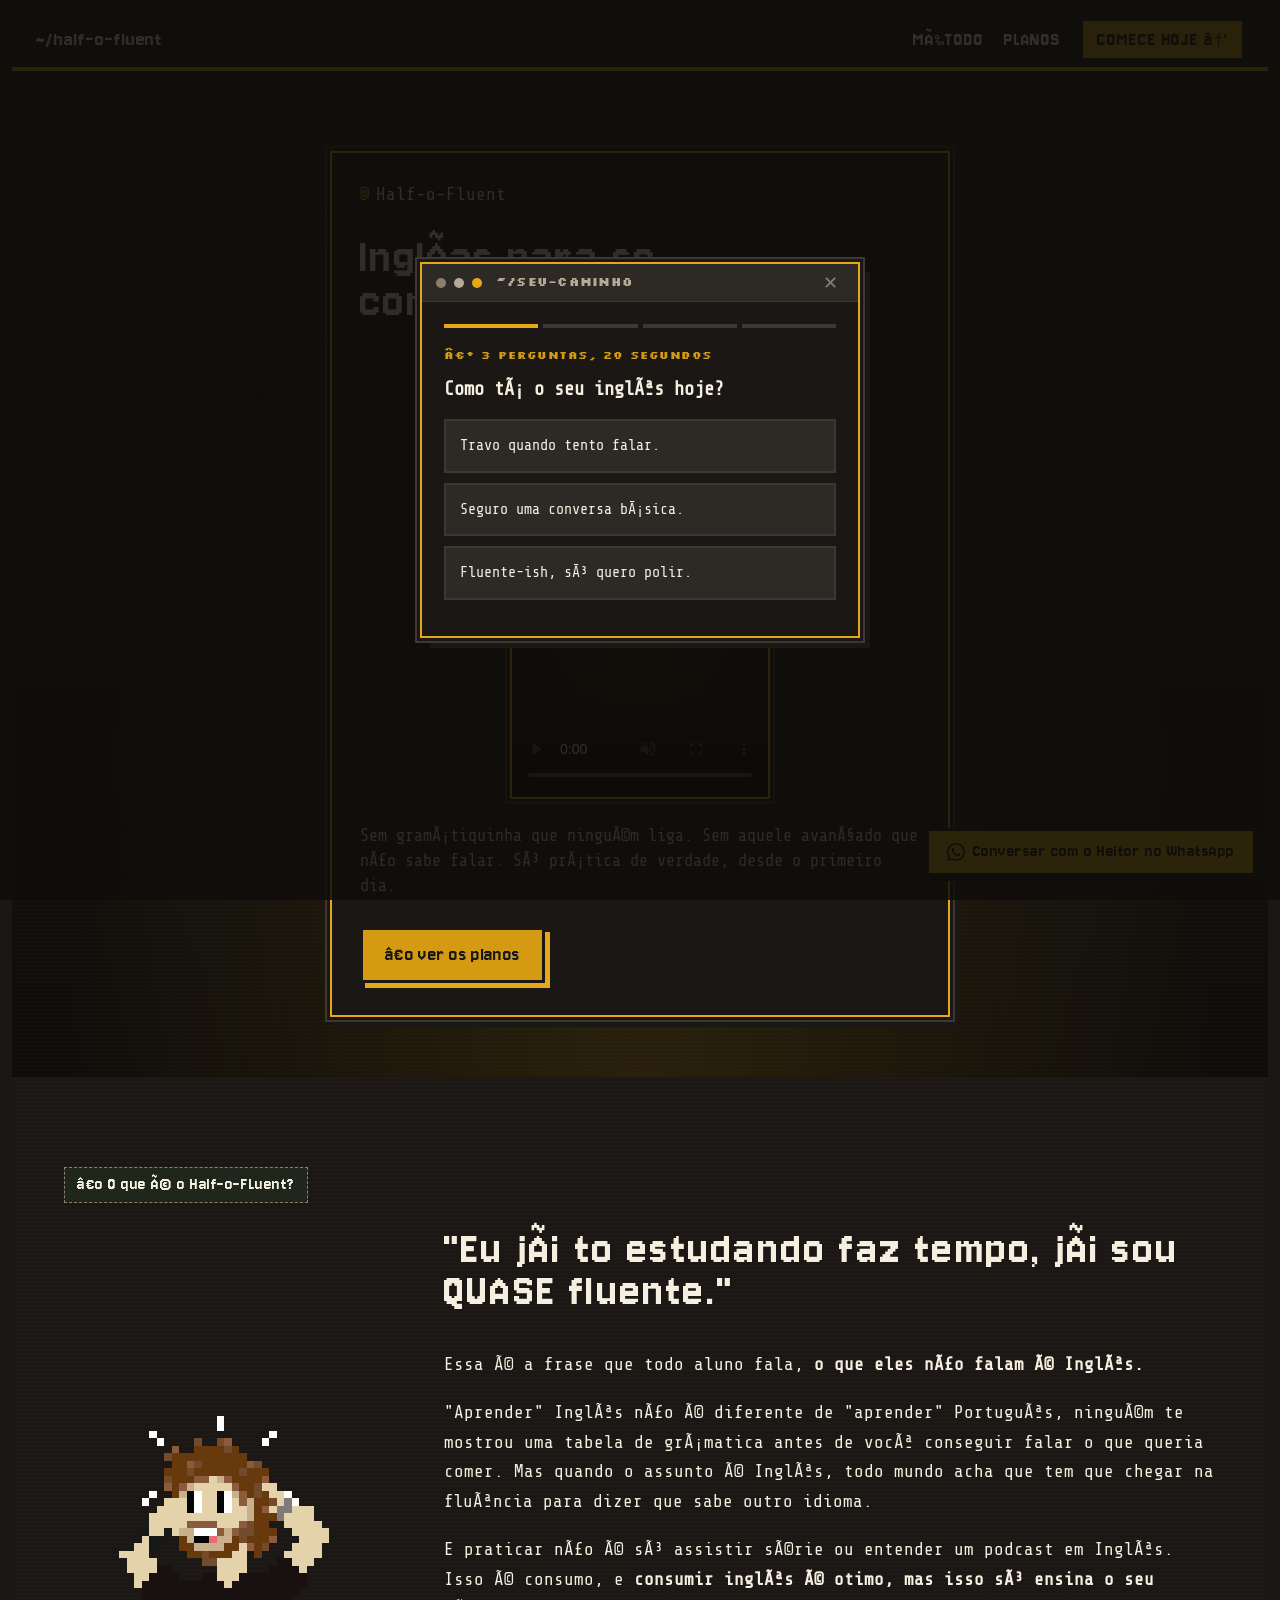
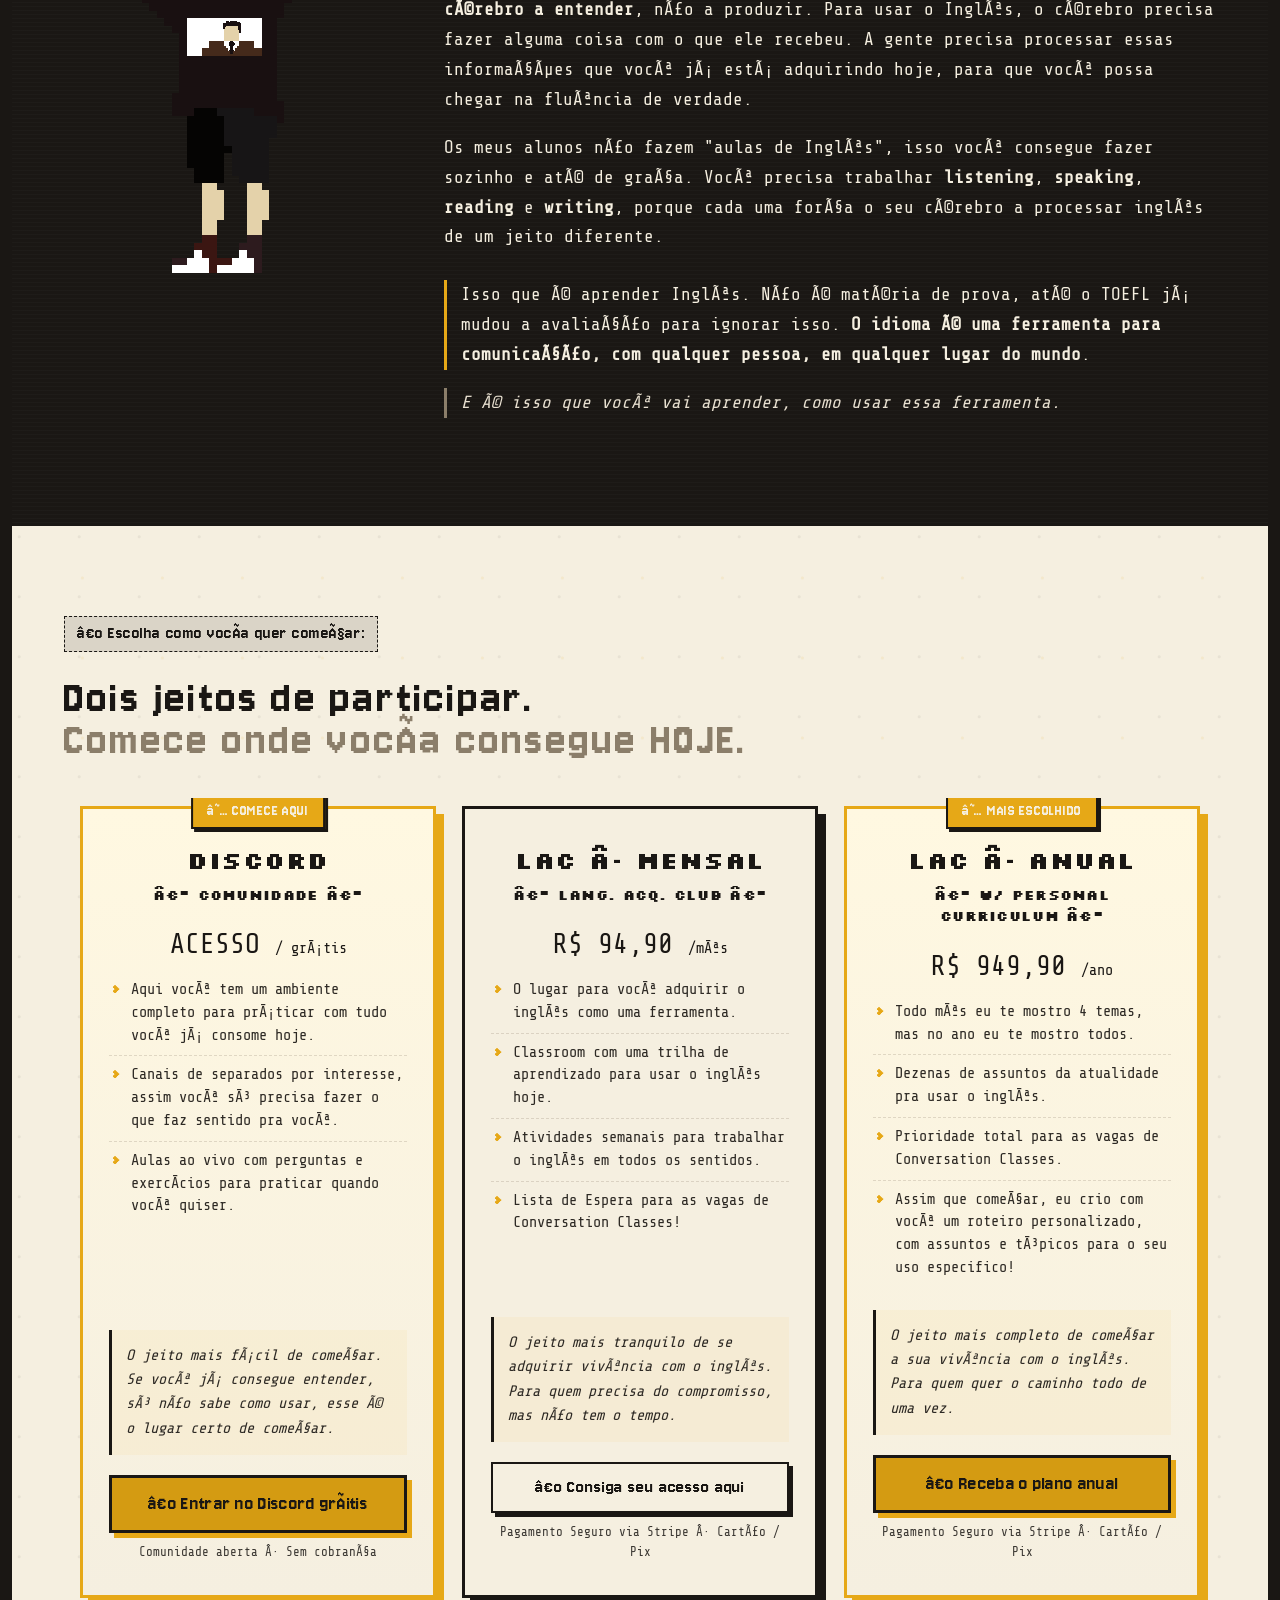
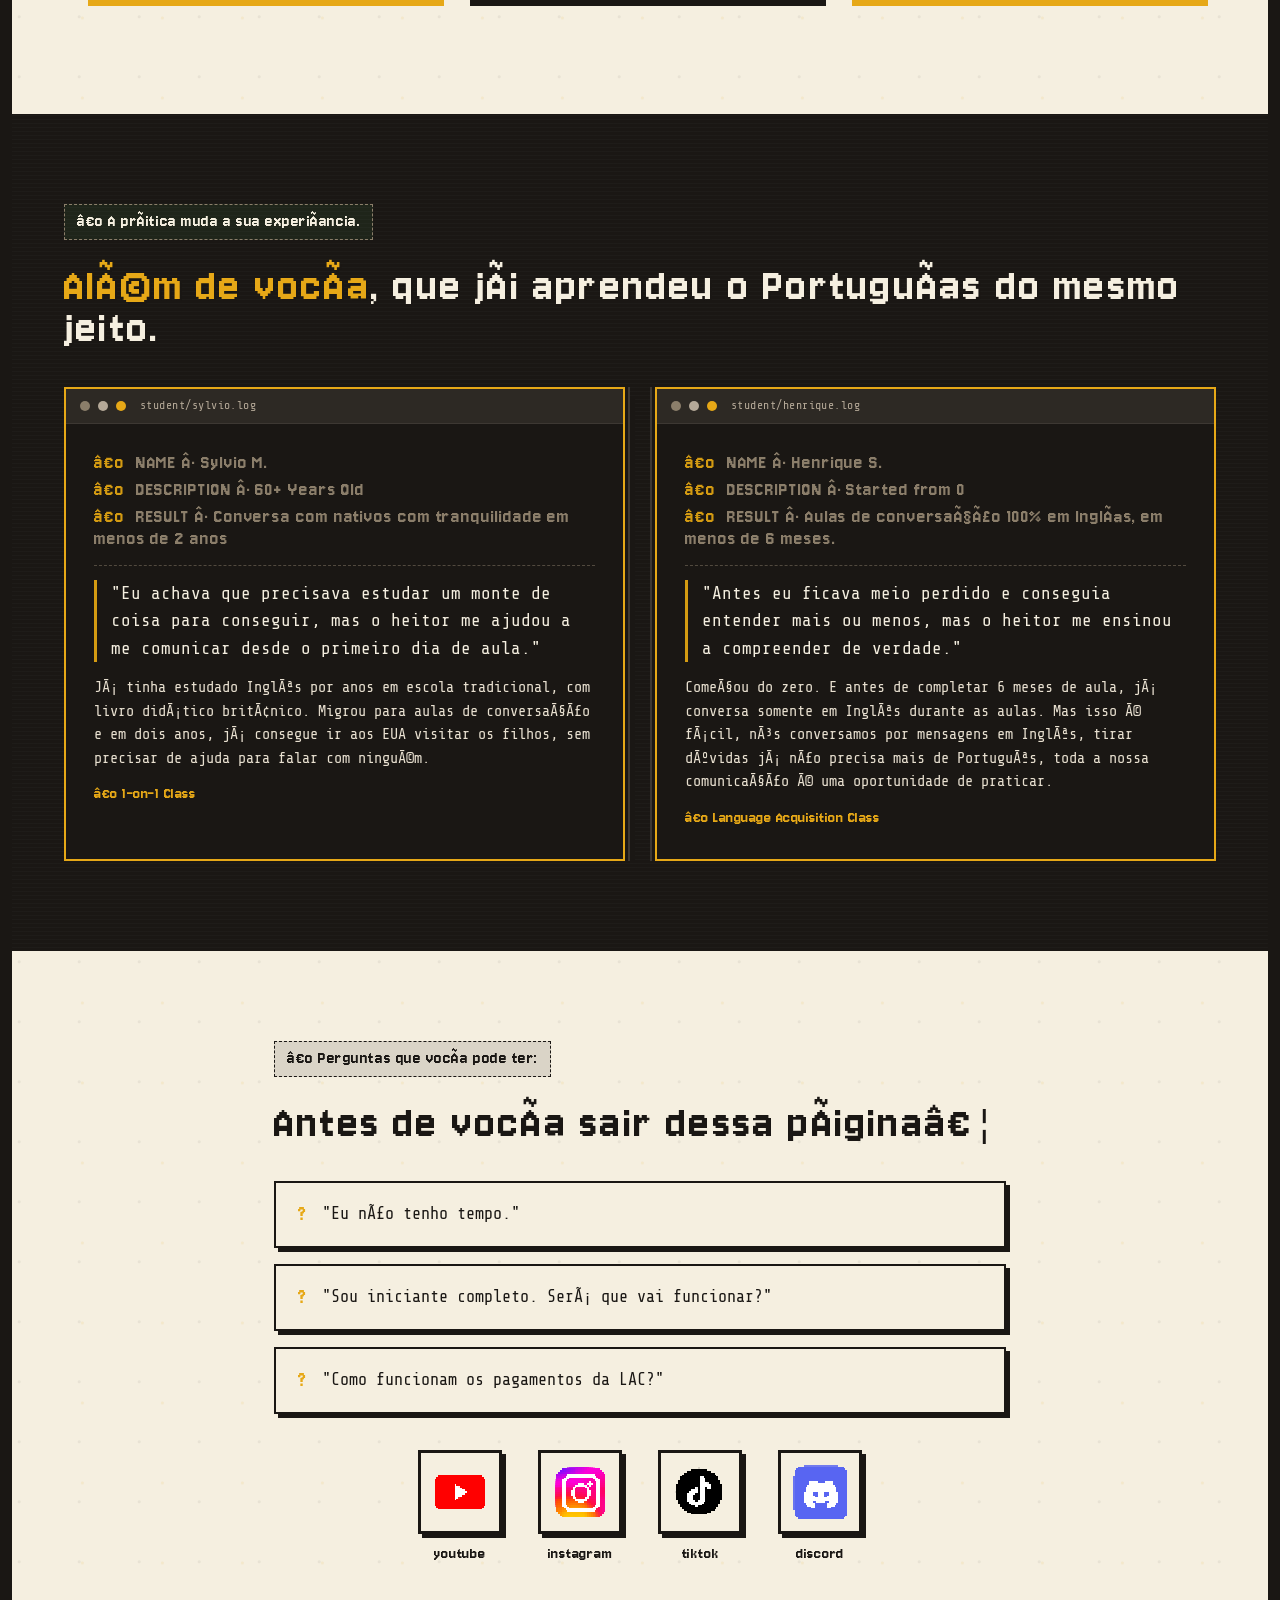
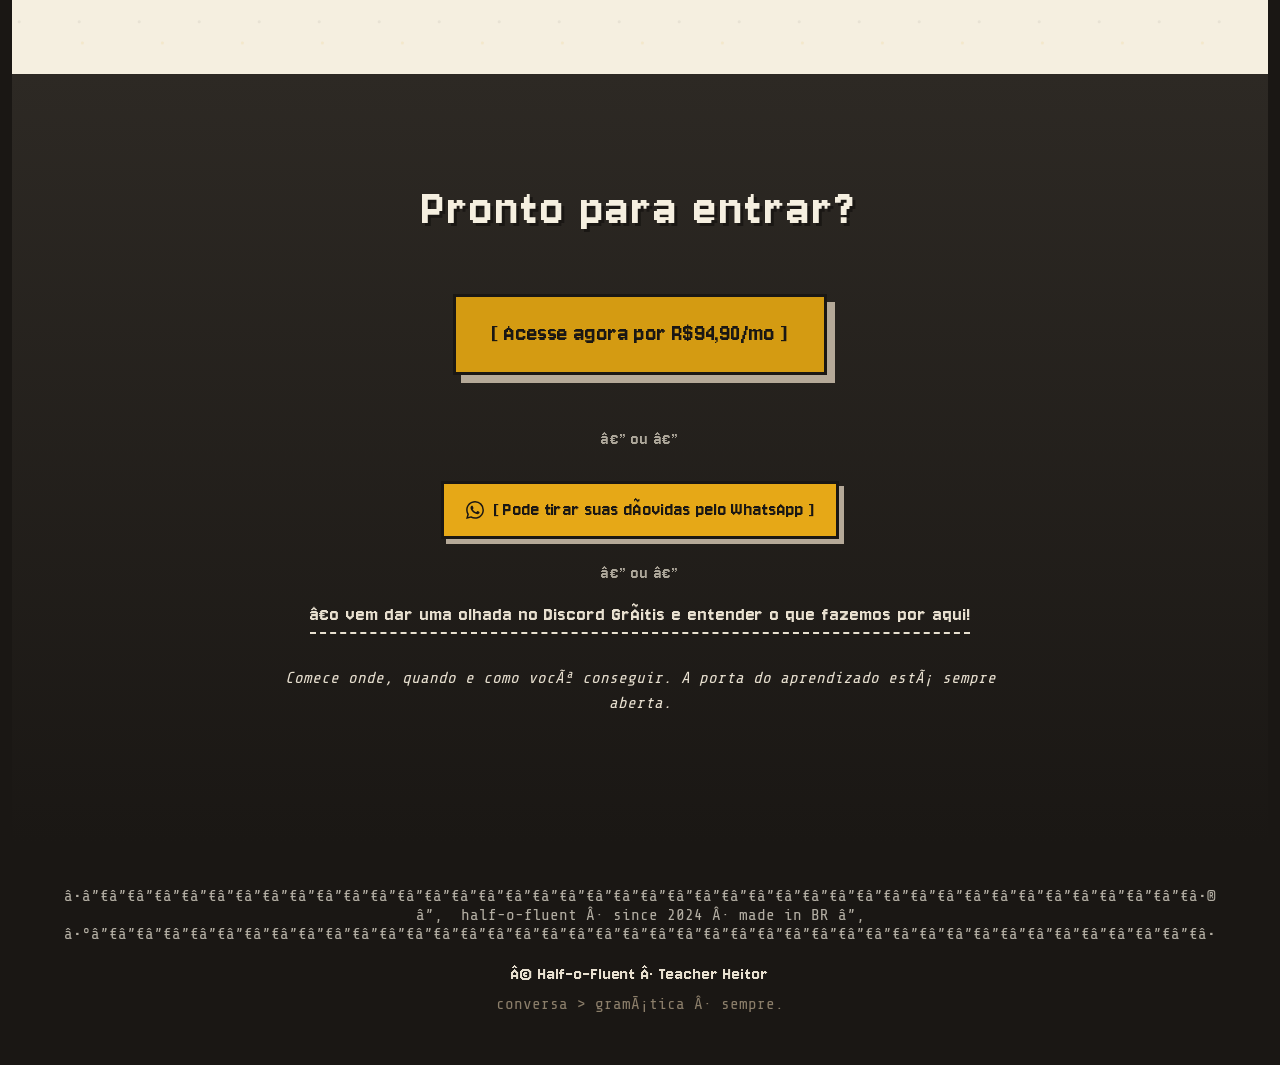
==== index.html @ 434ab844 "lead capture: switch from hidden-iframe form POST to a real top-level navigation + server redirect H" ====
<!DOCTYPE html>
<html lang="pt-BR">
<head>
    <script defer src="https://cloud.umami.is/script.js" data-website-id="f7b550e4-48d6-4816-8ac1-0fb7448a039a"></script>

    <!-- ===== PIXEL DA META (2026-08-14) ===============================
         Dataset half-o-fluent.com, id 971643325947322.
         Sem isso o Meta so consegue otimizar por "clique no link", que e
         o motivo de 349 cliques a 3 centavos nao virarem nada.
         ================================================================ -->
    <!-- Meta Pixel Code -->
    <script>
    !function(f,b,e,v,n,t,s)
    {if(f.fbq)return;n=f.fbq=function(){n.callMethod?
    n.callMethod.apply(n,arguments):n.queue.push(arguments)};
    if(!f._fbq)f._fbq=n;n.push=n;n.loaded=!0;n.version='2.0';
    n.queue=[];t=b.createElement(e);t.async=!0;
    t.src=v;s=b.getElementsByTagName(e)[0];
    s.parentNode.insertBefore(t,s)}(window, document,'script',
    'https://connect.facebook.net/en_US/fbevents.js');
    fbq('init', '971643325947322');
    fbq('track', 'PageView');
    </script>
    <noscript><img height="1" width="1" style="display:none"
    src="https://www.facebook.com/tr?id=971643325947322&ev=PageView&noscript=1"
    /></noscript>
    <!-- End Meta Pixel Code -->

    <!-- Espelha no pixel SO os eventos que servem pra otimizar anuncio.
         O resto continua so no Umami. Um lugar so pra mudar o mapa. -->
    <script>
    window.hofMeta = function (n) {
      if (!window.fbq) { return; }
      try {
        if (n === 'lead_captured') { fbq('track', 'Lead'); }
        else if (n === 'quiz_completed') { fbq('trackCustom', 'QuizCompleted'); }
        else if (n === 'lac_checkout_anual' || n === 'lac_checkout_mensal') { fbq('track', 'InitiateCheckout'); }
        else if (n === 'discord_join') { fbq('trackCustom', 'DiscordJoin'); }
      } catch (e) {}
    };
    </script>
    <link rel="icon" type="image/png" href="assets/favicon.png">
    <meta charset="UTF-8">
    <meta name="viewport" content="width=device-width, initial-scale=1.0">
    <!-- Verificacao de dominio da Meta (2026-08-14). TEM que ficar no <head>
         estatico, nao pode ser injetada por JS, senao a verificacao falha. -->
    <meta name="facebook-domain-verification" content="iq442f17hrse5e68513nnj7fmrlh7e" />
    <meta name="description" content="Half-o-Fluent — inglês de verdade não se aprende estudando. Só conversando.">
    <meta property="og:title" content="Half-o-Fluent | Teacher Heitor">
    <meta property="og:description" content="Inglês de verdade não se aprende estudando. Só conversando.">
    <meta property="og:image" content="assets/logo.png">
    <title>Half-o-Fluent | Inglês para se conectar de verdade</title>
    <link rel="stylesheet" href="style.css">

    <!-- estilo do vídeo vertical — usa os mesmos tokens do style.css -->
    <style>
        /* vídeo vertical — Heitor + cortes da LAC */
        .video-slot {
            position: relative; width: 100%; aspect-ratio: 9 / 16;
            background:
                radial-gradient(ellipse at 50% 45%, rgba(230,168,23,0.18), transparent 60%),
                linear-gradient(180deg, #211d18 0%, #0F0D0A 100%);
            display: block; color: var(--mist); cursor: pointer;
        }

        /* Problema, depoimentos e planos: fila horizontal que PREENCHE a largura quando há
           poucos cards, e vira carrossel quando não cabem mais — barra de rolagem ESCONDIDA */
        .error-grid,
        .testimonial-grid,
        .biome-grid {
            display: flex;
            flex-wrap: nowrap;
            overflow-x: auto;
            scroll-snap-type: x mandatory;
            -webkit-overflow-scrolling: touch;
            scrollbar-width: none;        /* Firefox */
            -ms-overflow-style: none;     /* IE / Edge antigo */
        }
        .error-grid::-webkit-scrollbar,
        .testimonial-grid::-webkit-scrollbar,
        .biome-grid::-webkit-scrollbar { display: none; }   /* Chrome / Safari / Opera */
        .error-grid > *       { flex: 1 0 220px; scroll-snap-align: start; }
        .testimonial-grid > * { flex: 1 0 320px; scroll-snap-align: start; }
        .biome-grid > *       { flex: 1 0 290px; scroll-snap-align: start; }

        /* os cards de plano têm sombra grande + hover; um respiro pra não cortar a sombra */
        .biome-grid { padding: 8px 16px 26px; }

        /* celular: cada card ocupa ~85% da largura, deixando o próximo "espiando" */
        @media (max-width: 600px) {
            .error-grid > *,
            .testimonial-grid > *,
            .biome-grid > * { flex: 0 0 85%; }
        }

        /* setas do carrossel — só aparecem quando há cards demais pra caber (controlado por JS) */
        .carousel-nav { display: none; gap: 10px; justify-content: flex-end; margin-top: 14px; }
        .carousel-btn {
            width: 42px; height: 42px;
            display: inline-flex; align-items: center; justify-content: center;
            font-size: 1.2rem; line-height: 1;
            color: var(--ink); background: var(--brand-yellow);
            border: 2px solid var(--ink); box-shadow: 3px 3px 0 var(--ink);
            cursor: pointer;
        }
        .carousel-btn:disabled { opacity: 0.3; cursor: default; box-shadow: none; }
        .carousel-btn:active { transform: translate(2px, 2px); box-shadow: 1px 1px 0 var(--ink); }

        /* #metodo agora escuro (rampa de intro a partir do hero) — textos que tinham
           cor escura fixa precisam clarear pra continuar legíveis no fundo escuro */
        #metodo .about-text .closer { color: var(--earth-white); }
        #metodo .about-text .closer.dim-text { color: var(--mist); border-left-color: var(--gray-mid); }
    </style>

    <!-- ==================== JSON-LD STRUCTURED DATA ==================== -->
    <script type="application/ld+json">
    {
      "@context": "https://schema.org",
      "@graph": [
        {
          "@type": "Person",
          "@id": "https://half-o-fluent.com/#heitor",
          "name": "Heitor Oliveira",
          "alternateName": "Teacher Heitor",
          "jobTitle": "Professor de Inglês",
          "description": "Professor brasileiro de inglês especializado em conversação. Comunicação de verdade desde o primeiro dia, para aqueles que precisam usar inglês na vida real.",
          "url": "https://half-o-fluent.com",
          "image": "https://half-o-fluent.com/assets/heitor-mug.png",
          "email": "oliveira.heitor@half-o-fluent.com",
          "worksFor": { "@id": "https://half-o-fluent.com/#org" },
          "knowsLanguage": [
            { "@type": "Language", "name": "Portuguese", "alternateName": "pt-BR" },
            { "@type": "Language", "name": "English", "alternateName": "en" }
          ],
          "sameAs": [
            "https://www.instagram.com/teacher_halfo/",
            "https://www.tiktok.com/@teacher_halfo",
            "https://www.youtube.com/channel/UCuHEJK9VrkzMF4FsR_xzFWA"
          ]
        },
        {
          "@type": "EducationalOrganization",
          "@id": "https://half-o-fluent.com/#org",
          "name": "Half-o-Fluent",
          "alternateName": "Teacher Heitor",
          "url": "https://half-o-fluent.com",
          "logo": "https://half-o-fluent.com/assets/logo.png",
          "image": "https://half-o-fluent.com/assets/logo.png",
          "description": "Escola online de inglês conversacional para brasileiros. Método de conversação primeiro, gramática depois. Comunidade Discord grátis como porta de entrada, e LAC (Language Acquisition Club) como comunidade paga com trilha de aprendizado, atividades semanais e acesso à área fechada. Foco em brasileiros que precisam usar inglês na vida real: imigrantes, desenvolvedores, criadores de conteúdo, artistas.",
          "founder": { "@id": "https://half-o-fluent.com/#heitor" },
          "foundingDate": "2024",
          "areaServed": { "@type": "Country", "name": "Brasil" },
          "inLanguage": "pt-BR",
          "audience": {
            "@type": "EducationalAudience",
            "audienceType": "Brasileiros adultos querendo usar inglês na vida real — imigrantes, desenvolvedores e profissionais de tecnologia, criadores de conteúdo, artistas, e qualquer pessoa que travou no nível intermediário"
          },
          "contactPoint": [
            {
              "@type": "ContactPoint",
              "contactType": "customer service",
              "telephone": "+5519991513041",
              "url": "https://wa.me/5519991513041",
              "availableLanguage": ["Portuguese", "English"]
            }
          ],
          "sameAs": [
            "https://www.instagram.com/teacher_halfo/",
            "https://www.tiktok.com/@teacher_halfo",
            "https://www.youtube.com/channel/UCuHEJK9VrkzMF4FsR_xzFWA",
            "https://discord.gg/bJD7fcKxhy"
          ],
          "hasOfferCatalog": {
            "@type": "OfferCatalog",
            "name": "Planos Half-o-Fluent",
            "itemListElement": [
              {
                "@type": "Offer",
                "name": "Discord — Comunidade Grátis",
                "description": "Comunidade aberta no Discord. Canais de prática, conteúdo aberto, sem cadastro e sem cobrança. O degrau zero pra conhecer o método.",
                "price": "0",
                "priceCurrency": "BRL",
                "url": "https://discord.gg/bJD7fcKxhy",
                "category": "Comunidade online gratuita"
              },
              {
                "@type": "Offer",
                "name": "LAC — Language Acquisition Club",
                "description": "Comunidade paga com acesso ao Google Classroom, atividades semanais de speaking, writing, listening e reading, newsletter semanal e área fechada no Discord. Assinatura mensal.",
                "price": "94.90",
                "priceCurrency": "BRL",
                "url": "https://buy.stripe.com/eVqbJ2d9YbNU4fJcIebfO09",
                "category": "Comunidade online",
                "eligibleDuration": { "@type": "QuantitativeValue", "value": 1, "unitCode": "MON" }
              }
            ]
          }
        },
        {
          "@type": "WebSite",
          "@id": "https://half-o-fluent.com/#website",
          "url": "https://half-o-fluent.com",
          "name": "Half-o-Fluent",
          "description": "Inglês de verdade para brasileiros que precisam usar o idioma na vida real, não na prova.",
          "inLanguage": "pt-BR",
          "publisher": { "@id": "https://half-o-fluent.com/#org" }
        }
      ]
    }
    </script>
</head>
<body>

<!-- ==================== NAV ==================== -->
<nav class="navbar">
    <a href="#top" class="nav-brand pixel-font">~/half-o-fluent</a>
    <ul class="nav-links">
        <li><a class="pixel-font" href="#metodo">MÉTODO</a></li>
        <li><a class="pixel-font" href="#planos">PLANOS</a></li>
        <li><a class="pixel-font nav-btn" href="#entrar">COMECE HOJE →</a></li>
    </ul>
</nav>

<!-- ==================== HERO / BOOT SCREEN ==================== -->
<header class="hero" id="top">
    <div class="hero-bg" aria-hidden="true">
        <div class="hero-mountains"></div>
        <div class="hero-mist"></div>
        <div class="hero-scanlines"></div>
    </div>

    <div class="hero-content">
        <div class="terminal-window hero-terminal">
            <div class="terminal-body">
                <p class="terminal-line"><span class="prompt">@</span><span class="cmd" id="boot-line">Half-o-Fluent</span></p>
                <h1 class="hero-headline pixel-font">
                    Inglês para se<br>
                    conectar <span class="accent">de verdade</span>.
                </h1>

                <!-- VIDEO NO HERO (2026-08-14). Antes morava no #metodo e so 11%
                     chegavam nele. Toca sozinho, mudo, dentro da mesma caixa. -->
                <div class="terminal-window hero-video-wrap">
                    <video class="video-slot" id="heroVideo" controls playsinline autoplay muted preload="auto"
                           poster="assets/oferta-poster.png"
                           style="object-fit:cover;"
                           onplay="window.umami && umami.track('hero_video_play')">
                        <source src="assets/a-diferenca.mp4" type="video/mp4">
                        Seu navegador não suporta vídeo embutido.
                    </video>
                </div>

                <p class="hero-sub">Sem gramátiquinha que ninguém liga. Sem aquele avançado que não sabe falar. Só prática de verdade, desde o primeiro dia.</p>
                <div class="hero-cta">
                    <!-- 2026-08-14: era um link fantasma (btn-ghost) pro #metodo e levou
                         0 cliques em 353 visitantes. Agora e botao de verdade e aponta
                         pros planos, porque o video no hero ja faz o papel do #metodo. -->
                    <a href="#planos" class="btn-primary pixel-font">› ver os planos</a>
                </div>
            </div>
        </div>

    </div>
</header>

<!-- ============================= MÉTODO ============================= -->
<section id="metodo" class="section section-dark">
    <div class="container">
        <div class="section-header">
            <span class="section-label-dark pixel-font">› O que é o Half-o-FLuent?</span>
        </div>

        <div class="about-layout">
            <div class="about-portrait-wrap">
                <img src="assets/heitor-mug.png" alt="Teacher Heitor" class="about-portrait">
            </div>

            <div class="about-text">
                <h2 class="section-title-dark pixel-font">"Eu já to estudando faz tempo, já sou QUASE fluente."</h2>
                <p>Essa é a frase que todo aluno fala, <strong>o que eles não falam é Inglês.</strong></p>

                <p>"Aprender" Inglês não é diferente de "aprender" Português, ninguém te mostrou uma tabela de grámatica antes de você conseguir falar o que queria comer. Mas quando o assunto é Inglês, todo mundo acha que tem que chegar na fluência para dizer que sabe outro idioma.</p>

                <p>E praticar não é só assistir série ou entender um podcast em Inglês. Isso é consumo, e <strong>consumir inglês é otimo, mas isso só ensina o seu cérebro a entender</strong>, não a produzir. Para usar o Inglês, o cérebro precisa fazer alguma coisa com o que ele recebeu. A gente precisa processar essas informações que você já está adquirindo hoje, para que você possa chegar na fluência de verdade.</p>

                <p>Os meus alunos não fazem "aulas de Inglês", isso você consegue fazer sozinho e até de graça. Você precisa trabalhar <strong>listening</strong>, <strong>speaking</strong>, <strong>reading</strong> e <strong>writing</strong>, porque cada uma força o seu cérebro a processar inglês de um jeito diferente.</p>

                <p class="closer">Isso que é aprender Inglês. Não é matéria de prova, até o TOEFL já mudou a avaliação para ignorar isso. <strong>O idioma é uma ferramenta para comunicação, com qualquer pessoa, em qualquer lugar do mundo</strong>.</p>

                <p class="closer dim-text">E é isso que você vai aprender, como usar essa ferramenta.</p>
            </div>
        </div>
    </div>
</section>

<!-- ==================== PLANOS / OFFER LADDER ==================== -->
<section id="planos" class="section section-parchment">
    <div class="container">
        <div class="section-header">
            <span class="section-label pixel-font">› Escolha como você quer começar:</span>
        </div>

        <h2 class="section-title pixel-font">Dois jeitos de participar.<br><span class="dim-text">Comece onde você consegue HOJE.</span></h2>

        <div class="biome-grid" id="entrar">

            <!-- DISCORD -->
            <article class="biome-card biome-featured">
                <div class="biome-banner pixel-font">★ COMECE AQUI</div>
                <h3 class="biome-title pixel-font">Discord</h3>
                <p class="biome-subtitle pixel-font">— Comunidade —</p>
                <p class="biome-price body-font"> ACESSO <span class="biome-period">/ grátis</span></p>
                <ul class="biome-list">
                    <li>Aqui você tem um ambiente completo para práticar com tudo você já consome hoje.</li>
                    <li>Canais de separados por interesse, assim você só precisa fazer o que faz sentido pra você.</li>
                    <li>Aulas ao vivo com perguntas e exercícios para praticar quando você quiser.</li>
                </ul>
                <p class="biome-pitch">O jeito mais fácil de começar. Se você já consegue entender, só não sabe como usar, esse é o lugar certo de começar.</p>
                <a href="https://discord.gg/bJD7fcKxhy" class="btn-primary biome-cta pixel-font" target="_blank" rel="noopener" data-umami-event="discord_join">› Entrar no Discord grátis</a>
                <p class="biome-fineprint">Comunidade aberta · Sem cobrança</p>
            </article>

            <!-- LAC -->
            <article class="biome-card">
                <h3 class="biome-title pixel-font">LAC · mensal</h3>
                <p class="biome-subtitle pixel-font">— Lang. Acq. Club —</p>
                <p class="biome-price body-font">R$ 94,90 <span class="biome-period">/mês</span></p>
                <ul class="biome-list">
                    <li>O lugar para você adquirir o inglês como uma ferramenta.</li>
                    <li>Classroom com uma trilha de aprendizado para usar o inglês hoje.</li>
                    <li>Atividades semanais para trabalhar o inglês em todos os sentidos.</li>
                    <li>Lista de Espera para as vagas de Conversation Classes!</li>
                </ul>
                <p class="biome-pitch">O jeito mais tranquilo de se adquirir vivência com o inglês. Para quem precisa do compromisso, mas não tem o tempo.</p>
                <a href="https://buy.stripe.com/eVqbJ2d9YbNU4fJcIebfO09" class="btn-secondary biome-cta pixel-font" target="_blank" rel="noopener" data-umami-event="lac_checkout_mensal">› Consiga seu acesso aqui</a>
                <p class="biome-fineprint">Pagamento Seguro via Stripe · Cartão / Pix</p>
            </article>

            <!-- LAC ANUAL -->
            <article class="biome-card biome-featured">
                <div class="biome-banner pixel-font">★ MAIS ESCOLHIDO</div>
                <h3 class="biome-title pixel-font">LAC · anual</h3>
                <p class="biome-subtitle pixel-font">— W/ Personal Curriculum —</p>
                <p class="biome-price body-font">R$ 949,90 <span class="biome-period">/ano</span></p>
                <ul class="biome-list">
                    <li>Todo mês eu te mostro 4 temas, mas no ano eu te mostro todos.</li>
                    <li>Dezenas de assuntos da atualidade pra usar o inglês.</li>
                    <li>Prioridade total para as vagas de Conversation Classes.</li>
                    <li>Assim que começar, eu crio com você um roteiro personalizado, com assuntos e tópicos para o seu uso especifico!</li>
                </ul>
                <p class="biome-pitch">O jeito mais completo de começar a sua vivência com o inglês. Para quem quer o caminho todo de uma vez.</p>
                <a href="https://buy.stripe.com/14AfZigmaf0627B9w2bfO0a" class="btn-primary biome-cta pixel-font" target="_blank" rel="noopener" data-umami-event="lac_checkout_anual">› Receba o plano anual</a>
                <p class="biome-fineprint">Pagamento Seguro via Stripe · Cartão / Pix</p>
            </article>

        </div>
    </div>
</section>

<!-- ==================== PROVA VIVA ==================== -->
<section id="prova" class="section section-dark">
    <div class="container">
        <div class="section-header">
            <span class="section-label-dark pixel-font">› A prática muda a sua experiência.</span>
        </div>

        <h2 class="section-title-dark pixel-font"><span class="accent">Além de você</span>, que já aprendeu o Português do mesmo jeito.</h2>

        <div class="testimonial-grid">
            <article class="terminal-window testimonial-card">
                <div class="terminal-bar">
                    <span class="terminal-dot"></span>
                    <span class="terminal-dot"></span>
                    <span class="terminal-dot"></span>
                    <span class="terminal-title">student/sylvio.log</span>
                </div>
                <div class="terminal-body">
                    <p class="t-meta pixel-font"><span class="prompt">›</span> NAME · Sylvio M.</p>
                    <p class="t-meta pixel-font"><span class="prompt">›</span> DESCRIPTION · 60+ Years Old</p>
                    <p class="t-meta pixel-font"><span class="prompt">›</span> RESULT · Conversa com nativos com tranquilidade em menos de 2 anos</p>
                    <hr class="t-rule">
                    <p class="t-quote">"Eu achava que precisava estudar um monte de coisa para conseguir, mas o heitor me ajudou a me comunicar desde o primeiro dia de aula."</p>
                    <p class="t-context">Já tinha estudado Inglês por anos em escola tradicional, com livro didático britânico. Migrou para aulas de conversação e em dois anos, já consegue ir aos EUA visitar os filhos, sem precisar de ajuda para falar com ninguém.</p>
                    <p class="t-tag pixel-font">› 1-on-1 Class</p>
                </div>
            </article>

            <article class="terminal-window testimonial-card">
                <div class="terminal-bar">
                    <span class="terminal-dot"></span>
                    <span class="terminal-dot"></span>
                    <span class="terminal-dot"></span>
                    <span class="terminal-title">student/henrique.log</span>
                </div>
                <div class="terminal-body">
                    <p class="t-meta pixel-font"><span class="prompt">›</span> NAME · Henrique S.</p>
                    <p class="t-meta pixel-font"><span class="prompt">›</span> DESCRIPTION · Started from 0</p>
                    <p class="t-meta pixel-font"><span class="prompt">›</span> RESULT · Aulas de conversação 100% em Inglês, em menos de 6 meses.</p>
                    <hr class="t-rule">
                    <p class="t-quote">"Antes eu ficava meio perdido e conseguia entender mais ou menos, mas o heitor me ensinou a compreender de verdade."</p>
                    <p class="t-context">Começou do zero. E antes de completar 6 meses de aula, já conversa somente em Inglês durante as aulas. Mas isso é fácil, nós conversamos por mensagens em Inglês, tirar dúvidas já não precisa mais de Português, toda a nossa comunicação é uma oportunidade de praticar.</p>
                    <p class="t-tag pixel-font">› Language Acquisition Class</p>
                </div>
            </article>
        </div>
    </div>
</section>

<!-- ==================== FAQ ==================== -->
<section id="faq" class="section section-parchment">
    <div class="container narrow">
        <div class="section-header">
            <span class="section-label pixel-font">› Perguntas que você pode ter:</span>
        </div>

        <h2 class="section-title pixel-font">Antes de você sair dessa página…</h2>

        <details class="faq-item">
            <summary><span class="prompt">?</span> "Eu não tenho tempo."</summary>
            <p>Você já podia estar melhorando o seu inglês. Você assiste YouTube, Netflix, ouve podcast, lê o Twitter ou LinkedIn. Ter mais duas horas por semana, é um desenvolvimento garantido. Mas você não tem falta de tempo, você tem falta de estrutura para <em>aproveitar as suas oportunidades</em>, não é só consumir, é mudar como você usa o tempo que já gasta.</p>
        </details>

        <details class="faq-item">
            <summary><span class="prompt">?</span> "Sou iniciante completo. Será que vai funcionar?"</summary>
            <p>Sim. Não é mágica, é um plano consistente com um método certo. O método certo, para iniciante, é exatamente o oposto do que escola te vendeu: absorver o máximo, e utilizar isso para produção. E eu vou te dar o passo a passo para fazer os dois!</p>
        </details>

        <details class="faq-item">
            <summary><span class="prompt">?</span> "Como funcionam os pagamentos da LAC?"</summary>
            <p>Tudo é feito pelo Stripe. Pagamento é feito por cartão ou Pix. Você acessa a página de boas-vindas com o link do Discord da comunidade e os próximos passos. E já está liberado o seu acesso.</p>
        </details>
    </div>

    <div class="container">
        <div class="stage-grid">
            <a href="https://www.youtube.com/channel/UCuHEJK9VrkzMF4FsR_xzFWA" class="stage-card" target="_blank" rel="noopener">
                <img src="assets/icon-youtube.png" alt="YouTube">
                <span class="stage-label pixel-font">youtube</span>
            </a>
            <a href="https://www.instagram.com/teacher_halfo/" class="stage-card" target="_blank" rel="noopener">
                <img src="assets/icon-instagram.png" alt="Instagram">
                <span class="stage-label pixel-font">instagram</span>
            </a>
            <a href="https://www.tiktok.com/@teacher_halfo" class="stage-card" target="_blank" rel="noopener">
                <img src="assets/icon-tiktok.png" alt="TikTok">
                <span class="stage-label pixel-font">tiktok</span>
            </a>
            <a href="https://discord.gg/bJD7fcKxhy" class="stage-card" target="_blank" rel="noopener">
                <img src="assets/icon-discord.png" alt="Discord">
                <span class="stage-label pixel-font">discord</span>
            </a>
        </div>
    </div>
</section>

<!-- ==================== ÚLTIMA CHAMADA ==================== -->
<section class="section section-final">
    <div class="container narrow centered">

        <h2 class="final-headline pixel-font">
            Pronto para entrar?
        </h2>

        <a href="https://buy.stripe.com/eVqbJ2d9YbNU4fJcIebfO09" class="btn-primary btn-final pixel-font" target="_blank" rel="noopener" data-umami-event="lac_checkout_mensal">
            [ Acesse agora por R$94,90/mo ]
        </a>

        <p class="final-or pixel-font">— ou —</p>

        <a href="https://wa.me/5519991513041?text=Oi%20Heitor!%20Vi%20o%20site%20e%20queria%20tirar%20uma%20d%C3%BAvida." class="btn-whatsapp pixel-font" target="_blank" rel="noopener" aria-label="Conversar com o Heitor no WhatsApp">
            <svg class="wa-icon" viewBox="0 0 24 24" fill="currentColor" aria-hidden="true"><path d="M17.472 14.382c-.297-.149-1.758-.867-2.03-.967-.273-.099-.471-.148-.67.15-.197.297-.767.966-.94 1.164-.173.199-.347.223-.644.075-.297-.15-1.255-.463-2.39-1.475-.883-.788-1.48-1.761-1.653-2.059-.173-.297-.018-.458.13-.606.134-.133.298-.347.446-.52.149-.174.198-.298.298-.497.099-.198.05-.371-.025-.52-.075-.149-.669-1.612-.916-2.207-.242-.579-.487-.5-.669-.51-.173-.008-.371-.01-.57-.01-.198 0-.52.074-.792.372-.272.297-1.04 1.016-1.04 2.479 0 1.462 1.065 2.875 1.213 3.074.149.198 2.096 3.2 5.077 4.487.709.306 1.262.489 1.694.625.712.227 1.36.195 1.871.118.571-.085 1.758-.719 2.006-1.413.248-.694.248-1.289.173-1.413-.074-.124-.272-.198-.57-.347m-5.421 7.403h-.004a9.87 9.87 0 01-5.031-1.378l-.361-.214-3.741.982.998-3.648-.235-.374a9.86 9.86 0 01-1.51-5.26c.001-5.45 4.436-9.884 9.888-9.884 2.64 0 5.122 1.03 6.988 2.898a9.825 9.825 0 012.893 6.994c-.003 5.45-4.437 9.884-9.885 9.884m8.413-18.297A11.815 11.815 0 0012.05 0C5.495 0 .16 5.335.157 11.892c0 2.096.547 4.142 1.588 5.945L.057 24l6.305-1.654a11.882 11.882 0 005.683 1.448h.005c6.554 0 11.89-5.335 11.893-11.893a11.821 11.821 0 00-3.48-8.413z"/></svg>
            [ Pode tirar suas dúvidas pelo WhatsApp ]
        </a>

        <p class="final-or pixel-font" style="margin-top: 24px;">— ou —</p>

        <a href="https://discord.gg/bJD7fcKxhy" class="btn-soft pixel-font" target="_blank" rel="noopener" data-umami-event="discord_join">› vem dar uma olhada no Discord Grátis e entender o que fazemos por aqui!</a>

        <p class="final-tag">Comece onde, quando e como você conseguir. A porta do aprendizado está sempre aberta.</p>
    </div>
</section>

<!-- ==================== FOOTER ==================== -->
<footer class="site-footer">
    <div class="container">
        <pre class="ascii-sig" aria-hidden="true">
╭─────────────────────────────────────────╮
│  half-o-fluent · since 2024 · made in BR │
╰─────────────────────────────────────────╯</pre>
        <p class="pixel-font footer-line">© Half-o-Fluent · Teacher Heitor</p>
        <p class="footer-line dim-text">conversa &gt; gramática · sempre.</p>
    </div>
</footer>

<!-- ==================== BOOT-SCREEN TYPING ==================== -->
<script>
(function(){
  const reduced = window.matchMedia('(prefers-reduced-motion: reduce)').matches;
  if (reduced) return;
  const el = document.getElementById('boot-line');
  if (!el) return;
  const full = el.textContent;
  el.textContent = '';
  let i = 0;
  function tick(){
    if (i <= full.length){
      el.textContent = full.slice(0, i);
      i++;
      setTimeout(tick, 55);
    }
  }
  setTimeout(tick, 350);
})();
</script>

<!-- ==================== WHATSAPP FLOATING BUTTON ==================== -->
<a href="https://wa.me/5519991513041?text=Oi%20Heitor!%20Vi%20o%20site%20e%20queria%20tirar%20uma%20d%C3%BAvida." class="whatsapp-fab" target="_blank" rel="noopener" aria-label="Conversar com o Heitor no WhatsApp">
    <svg class="wa-icon" viewBox="0 0 24 24" fill="currentColor" aria-hidden="true"><path d="M17.472 14.382c-.297-.149-1.758-.867-2.03-.967-.273-.099-.471-.148-.67.15-.197.297-.767.966-.94 1.164-.173.199-.347.223-.644.075-.297-.15-1.255-.463-2.39-1.475-.883-.788-1.48-1.761-1.653-2.059-.173-.297-.018-.458.13-.606.134-.133.298-.347.446-.52.149-.174.198-.298.298-.497.099-.198.05-.371-.025-.52-.075-.149-.669-1.612-.916-2.207-.242-.579-.487-.5-.669-.51-.173-.008-.371-.01-.57-.01-.198 0-.52.074-.792.372-.272.297-1.04 1.016-1.04 2.479 0 1.462 1.065 2.875 1.213 3.074.149.198 2.096 3.2 5.077 4.487.709.306 1.262.489 1.694.625.712.227 1.36.195 1.871.118.571-.085 1.758-.719 2.006-1.413.248-.694.248-1.289.173-1.413-.074-.124-.272-.198-.57-.347m-5.421 7.403h-.004a9.87 9.87 0 01-5.031-1.378l-.361-.214-3.741.982.998-3.648-.235-.374a9.86 9.86 0 01-1.51-5.26c.001-5.45 4.436-9.884 9.888-9.884 2.64 0 5.122 1.03 6.988 2.898a9.825 9.825 0 012.893 6.994c-.003 5.45-4.437 9.884-9.885 9.884m8.413-18.297A11.815 11.815 0 0012.05 0C5.495 0 .16 5.335.157 11.892c0 2.096.547 4.142 1.588 5.945L.057 24l6.305-1.654a11.882 11.882 0 005.683 1.448h.005c6.554 0 11.89-5.335 11.893-11.893a11.821 11.821 0 00-3.48-8.413z"/></svg>
    <span>Conversar com o Heitor no WhatsApp</span>
</a>

<!-- ==================== AUTOPLAY MUDO (vídeo do hero) ==================== -->
<script>
(function(){
    var v = document.getElementById('heroVideo');
    if (!v) return;
    v.muted = true;                 // navegadores só deixam tocar sozinho se estiver mudo
    var p = v.play();
    if (p && p.catch) p.catch(function(){});
})();
</script>

<!-- ==================== CARROSSEL: setas pra avançar/voltar (o swipe com o dedo também funciona) ==================== -->
<script>
(function(){
    var tracks = document.querySelectorAll('.error-grid, .testimonial-grid, .biome-grid');
    tracks.forEach(function(track){
        var nav  = document.createElement('div');
        nav.className = 'carousel-nav';
        var prev = document.createElement('button');
        prev.type = 'button'; prev.className = 'carousel-btn pixel-font';
        prev.setAttribute('aria-label', 'Card anterior'); prev.textContent = '\u2039';
        var next = document.createElement('button');
        next.type = 'button'; next.className = 'carousel-btn pixel-font';
        next.setAttribute('aria-label', 'Pr\u00f3ximo card'); next.textContent = '\u203a';
        nav.appendChild(prev); nav.appendChild(next);
        track.parentNode.insertBefore(nav, track.nextSibling);

        function step(){
            var card = track.children[0];
            if (!card) return track.clientWidth;
            var cs = getComputedStyle(track);
            var gap = parseFloat(cs.columnGap || cs.gap) || 0;
            return card.getBoundingClientRect().width + gap;
        }
        prev.addEventListener('click', function(){ track.scrollBy({ left: -step(), behavior: 'smooth' }); });
        next.addEventListener('click', function(){ track.scrollBy({ left:  step(), behavior: 'smooth' }); });

        function refresh(){
            var max = track.scrollWidth - track.clientWidth;
            nav.style.display = max > 2 ? 'flex' : 'none';
            prev.disabled = track.scrollLeft <= 1;
            next.disabled = track.scrollLeft >= max - 1;
        }
        refresh();
        track.addEventListener('scroll', refresh, { passive: true });
        window.addEventListener('resize', refresh);
    });
})();
</script>


<!-- ====================================================================
     POPUP DO SITE  ·  QUIZ "SEU CAMINHO"  (2026-08-12)
     --------------------------------------------------------------------
     So UM popup ativo por vez. Este e o que esta NO AR.
     Troque  var ACTIVE  la embaixo:
        'quiz'   = perene. 3 perguntas -> contato -> caminho (LAC / Discord / Parceiro)
        'oferta' = campanha. captura o contato e joga pra oferta.html
     Abre em 10s (ou quando o mouse sai pra cima, no desktop).
     Pra testar sem esperar e sem o bloqueio de sessao: ?popup=1 na URL.
     Vive APENAS no index.html.
     ==================================================================== -->
<div id="leadPopup" class="lead-overlay" role="dialog" aria-modal="true" aria-labelledby="leadTitle" hidden>
    <div class="lead-modal terminal-window" role="document">
        <div class="terminal-bar">
            <span class="terminal-dot"></span><span class="terminal-dot"></span><span class="terminal-dot"></span>
            <span class="terminal-title pixel-font">~/seu-caminho</span>
            <button type="button" class="lead-close pixel-font" id="leadClose" aria-label="fechar">&#10005;</button>
        </div>
        <div class="lead-body" id="leadBody"></div>
    </div>
</div>

<style>
    /* ===== POPUP DO QUIZ — usa os mesmos tokens do style.css ===== */
    .lead-overlay {
        position: fixed; inset: 0; z-index: 9999;   /* acima do whatsapp-fab (200) */
        display: flex; align-items: center; justify-content: center;
        padding: 20px; background: rgba(15, 13, 10, 0.86);
        overflow-y: auto; animation: leadFade 0.25s ease;
    }
    .lead-overlay[hidden] { display: none; }
    @keyframes leadFade { from { opacity: 0; } to { opacity: 1; } }

    .lead-modal {
        width: 100%; max-width: 440px; margin: auto;
        max-height: calc(100vh - 40px);
        display: flex; flex-direction: column; background: var(--ink);
    }
    .lead-modal .terminal-bar { flex-shrink: 0; }
    .terminal-title { color: var(--gray-light); font-size: 0.72rem; letter-spacing: 0.04em; margin-left: 6px; }
    .lead-close {
        margin-left: auto; cursor: pointer; background: transparent; border: 0;
        color: var(--gray-mid); font-size: 1.1rem; line-height: 1; padding: 2px 6px;
    }
    .lead-close:hover { color: var(--brand-yellow); }
    .lead-body { padding: 22px 22px 26px; overflow-y: auto; font-family: var(--body-font); color: var(--earth-white); }

    /* barrinha de progresso */
    .q-prog { display: flex; gap: 5px; margin: 0 0 18px; }
    .q-prog i { flex: 1; height: 4px; background: var(--gray-deep); display: block; }
    .q-prog i.on { background: var(--brand-yellow); }

    /* pixel font so no que e curto. frase comprida vai na fonte de texto,
       senao nao da pra ler no celular. */
    .lead-eyebrow { font-family: var(--pixel-font); color: var(--sun); font-size: 0.7rem; letter-spacing: 0.04em; margin: 0 0 12px; }
    .lead-title { font-family: var(--body-font); font-weight: 700; color: var(--parchment);
                  font-size: 1.18rem; line-height: 1.4; margin: 0 0 16px; }
    .lead-sub { color: var(--mist); font-size: 0.94rem; line-height: 1.55; margin: 0 0 18px; }
    .lead-sub strong { color: var(--brand-yellow); }

    .q-opt {
        display: block; width: 100%; text-align: left; cursor: pointer;
        background: var(--ink-soft); color: var(--earth-white); border: 2px solid var(--gray-deep);
        padding: 14px; margin: 0 0 10px; font-family: var(--body-font);
        font-size: 0.94rem; line-height: 1.45; transition: border-color 0.15s, transform 0.1s;
    }
    .q-opt:hover, .q-opt:focus { border-color: var(--brand-yellow); outline: none; }
    .q-opt:active { transform: translate(2px, 2px); }
    .q-back { background: none; border: 0; color: var(--gray-mid); font-family: var(--pixel-font);
              font-size: 0.68rem; text-decoration: underline; cursor: pointer; padding: 8px 0 0; }

    .lead-form { display: flex; flex-direction: column; }
    .lead-label { font-family: var(--pixel-font); color: var(--brand-yellow); font-size: 0.66rem; letter-spacing: 0.04em; margin: 0 0 6px; }
    .lead-input {
        background: var(--ink-soft); color: var(--earth-white);
        border: 2px solid var(--gray-deep); border-radius: 0;
        padding: 11px 12px; margin: 0 0 14px;
        font-family: var(--body-font); font-size: 1rem; width: 100%;
        box-sizing: border-box; transition: border-color 0.15s;
    }
    .lead-input::placeholder { color: var(--gray-mid); }
    .lead-input:focus { outline: none; border-color: var(--brand-yellow); }
    .lead-input.is-invalid { border-color: #d9534f; }
    .lead-consent { display: flex; gap: 8px; align-items: flex-start; margin: 2px 0 12px;
                    font-size: 0.8rem; line-height: 1.4; cursor: pointer; color: var(--mist); }
    .lead-consent input { margin-top: 3px; flex-shrink: 0; }
    .lead-note { font-size: 0.78rem; line-height: 1.45; color: var(--mist);
                 text-align: center; margin: 10px 0 0; }
    .lead-error { background: rgba(217,83,79,0.14); border: 1px solid #d9534f; color: #f3b6b4;
                  font-size: 0.85rem; line-height: 1.4; padding: 8px 10px; margin: 0 0 12px; }
    .lead-error[hidden] { display: none; }

    .lead-btn {
        display: block; width: 100%; text-align: center; text-decoration: none; cursor: pointer;
        font-family: var(--pixel-font); font-size: 0.82rem; letter-spacing: 0.02em; line-height: 1.35;
        padding: 13px 14px; margin: 0 0 10px; border: 2px solid var(--ink); transition: transform 0.1s;
    }
    .lead-btn:active { transform: translate(2px, 2px); }
    .lead-btn-primary { background: var(--brand-yellow); color: var(--ink) !important; box-shadow: 4px 4px 0 var(--sun); }
    .lead-btn-alt { background: var(--ink-soft); color: var(--earth-white) !important; border-color: var(--brand-yellow); box-shadow: 4px 4px 0 var(--gray-deep); }
    .lead-btn-wa { background: var(--solarpunk); color: var(--ink) !important; box-shadow: 4px 4px 0 #4d7326; }
    .lead-btn-ghost { background: none; border: 0; box-shadow: none; color: var(--gray-mid);
                      font-size: 0.7rem; text-decoration: underline; padding: 10px 0 0; margin: 0; }
    .lead-btn:disabled { opacity: 0.6; cursor: wait; }

    .res-tag { display: inline-block; font-family: var(--pixel-font); font-size: 0.64rem; letter-spacing: 0.06em;
               background: var(--brand-yellow); color: var(--ink); border: 2px solid var(--ink); padding: 5px 9px; margin: 0 0 14px; }
    .res-price { font-family: var(--pixel-font); color: var(--brand-yellow); font-size: 0.72rem; line-height: 1.5;
                 margin: 0 0 16px; padding: 9px 11px; border: 1px dashed var(--brand-yellow); }
    .btn-sep { font-family: var(--pixel-font); color: var(--gray-mid); font-size: 0.64rem; text-align: center;
               margin: 16px 0 10px; letter-spacing: 0.04em; }

    @media (max-width: 600px) {
        .lead-overlay { padding: 10px; align-items: flex-start; }
        .lead-body { padding: 18px 16px 22px; }
        .lead-title { font-size: 1.08rem; }
    }
    @media (prefers-reduced-motion: reduce) { .lead-overlay { animation: none; } }
</style>

<script>
(function(){
    /* ============ AJUSTE AQUI ============ */
    var ACTIVE        = 'quiz';        // 'quiz' (perene)  |  'oferta' (campanha)
    var DELAY_MS      = 10000;         // 10s
    var LEAD_ENDPOINT = 'https://half-o-leads.oliveira-heitor.workers.dev';

    var WA         = 'https://wa.me/5519991513041?text=';
    var CAL_30     = 'https://cal.com/teacherheitor/30min';
    var GEM        = 'https://gemini.google.com/gem/1dxyKWbdcOpqDFalahQaeXPFwgo8VuhVB?usp=sharing';
    var DISCORD    = 'https://discord.gg/bJD7fcKxhy';
    var LAC_ANUAL  = 'https://buy.stripe.com/14AfZigmaf0627B9w2bfO0a';
    var LAC_MENSAL = 'https://buy.stripe.com/eVqbJ2d9YbNU4fJcIebfO09';
    /* ===================================== */

    var QUESTIONS = [
      { eyebrow: '› 3 perguntas, 20 segundos',
        title:   'Como tá o seu inglês hoje?',
        opts: [ { t: 'Travo quando tento falar.',    v: 0 },
                { t: 'Seguro uma conversa básica.', v: 1 },
                { t: 'Fluente-ish, só quero polir.', v: 2 } ] },

      { eyebrow: '› 2 de 3',
        title:   'Hoje, você já tem uma situação onde precisa usar o inglês?',
        opts: [ { t: 'Não. Até consumir filme e música é difícil.', v: 0 },
                { t: 'Não. Entendo algumas coisas, mas nunca falo.', v: 1 },
                { t: 'Sim, já tenho onde falar. Mas preciso melhorar.', v: 2 } ] },

      { eyebrow: '› última',
        title:   'Qual é a sua meta com o inglês?',
        opts: [ { t: 'Já tenho uma oportunidade de emprego ou estudo lá fora.', v: 2 },
                { t: 'Quero me conectar com o mundo e chegar na informação que não chega até mim.', v: 1 },
                { t: 'Amo filme e série, e sonho em viajar pra fora.', v: 0 } ] }
    ];

    var RESULTS = {
      lac: {
        tag:   'SEU CAMINHO: LAC',
        title: 'Você não precisa de mais estudo. Precisa de um lugar pra usar.',
        desc:  'Pelo que você respondeu, o problema não é falta de conteúdo, é falta de <strong>uso</strong>. Na LAC você pratica toda semana: a minha newsletter, atividades que realmente te fazem usar o idioma, e gente pra conversar. É o caminho mais direto pra destravar.',
        price: 'LAC anual · R$ 949,90/ano<br>ou mensal · R$ 94,90/mês',
        cta: [ { label: '› Entrar na LAC (anual)', url: LAC_ANUAL,  ev: 'lac_checkout_anual',  cls: 'lead-btn-primary' },
               { label: '› Prefiro o mensal',      url: LAC_MENSAL, ev: 'lac_checkout_mensal', cls: 'lead-btn-alt' } ],
        wa: 'Oi Heitor! Fiz o quiz no Half-o-Fluent. Queria saber mais sobre a LAC.'
      },
      gem: {
        tag:   'SEU CAMINHO: PARCEIRO DE PRÁTICA',
        title: 'Você sabe uma coisa ou outra, mas ainda não consegue se expressar.',
        desc:  'Você trava, e não é falta de base. É falta de um lugar seguro pra errar. Eu te entrego um parceiro de prática treinado com o meu material, <strong>de graça</strong>. Fala com ele hoje. Quando quiser começar de verdade, a LAC tá aqui.',
        price: 'grátis · começa agora',
        cta: [ { label: '› Pegar meu parceiro de prática', url: GEM,        ev: 'gem_open',            cls: 'lead-btn-primary' },
               { label: '› Prefiro começar hoje!',         url: LAC_MENSAL, ev: 'lac_checkout_mensal', cls: 'lead-btn-alt' } ],
        wa: 'Oi Heitor! Fiz o quiz no Half-o-Fluent. Queria saber mais sobre o Teacher Assistant.'
      },
      discord: {
        tag:   'SEU CAMINHO: DISCORD',
        title: 'Você já fala até que bem. Falta só ser ouvido.',
        desc:  'Seu caso não é destravar, é manter o inglês vivo. No Discord a galera pratica sem hora marcada: joga Wordle, comenta o que tá assistindo em inglês, responde quando dá. Tudo <strong>de graça</strong>.',
        price: 'grátis · começa agora',
        cta: [ { label: '› Entrar no Discord grátis', url: DISCORD,    ev: 'discord_join',        cls: 'lead-btn-primary' },
               { label: '› Prefiro começar hoje!',    url: LAC_MENSAL, ev: 'lac_checkout_mensal', cls: 'lead-btn-alt' } ],
        wa: 'Oi Heitor! Fiz o quiz no Half-o-Fluent. Queria saber mais sobre o Discord.'
      }
    };

    var OFERTA = {
      eyebrow: '› oferta por tempo limitado',
      title:   'Oferta especial da LAC.',
      desc:    'Deixa teu contato que eu te levo pra oferta.',
      button:  '› Quero ver a oferta',
      success: 'oferta.html'
    };

    /* PONTUAÇÃO 0-6. Quanto MAIOR, melhor o inglês e mais forte a meta.
         0-1 => parceiro de prática   2-3 => discord   4-6 => LAC
       ATALHO: quem tem oportunidade de emprego/estudo la fora vai direto pra LAC. */
    function route(total, goalJob) {
      if (goalJob)    { return 'lac'; }
      if (total >= 4) { return 'lac'; }
      if (total >= 2) { return 'discord'; }
      return 'gem';
    }

    /* Resumo curto das 3 respostas, pra levar contexto pra fora do popup
       (WhatsApp / notas do Cal.com), sem precisar reabrir o quiz.
       redirectResumo (2026-08-16): quando o resultado vem de volta por
       redirect do worker (ver "resultado por redirect" mais abaixo), a
       pagina recarregou e "answers" esta vazio de novo, entao usa o resumo
       que a propria pagina mandou pro worker antes de navegar, e que o
       worker devolveu na URL. */
    var redirectResumo = null;
    function quizSummary() {
      if (redirectResumo != null) { return redirectResumo; }
      var lines = [];
      for (var i = 0; i < answers.length; i++) {
        if (answers[i]) { lines.push('Q' + (i + 1) + ': ' + answers[i].texto); }
      }
      return lines.join(' | ');
    }

    /* Link do Cal.com com nome/notas pre-preenchidos (o Cal.com aceita isso
       via querystring nativamente: ?name=...&notes=...). Sem nome quando
       ainda nao foi digitado (ex: botao na propria tela de captura). */
    function calLink(notes, nome) {
      var url = CAL_30 + '?notes=' + encodeURIComponent(notes);
      if (nome) { url += '&name=' + encodeURIComponent(nome); }
      return url;
    }

    var overlay = document.getElementById('leadPopup');
    var body    = document.getElementById('leadBody');
    var closeEl = document.getElementById('leadClose');
    if (!overlay || !body) { return; }

    var step = 0, score = 0, goalJob = false, answers = [], leadNome = '';
    function track(n) {
      try { if (window.umami) { umami.track(n); } } catch (e) {}
      if (window.hofMeta) { window.hofMeta(n); }
    }
    function esc(s) { return String(s).replace(/&/g,'&amp;').replace(/</g,'&lt;').replace(/>/g,'&gt;'); }
    function prog(i) {
      var h = '<div class="q-prog">';
      for (var k = 0; k < 4; k++) { h += '<i class="' + (k <= i ? 'on' : '') + '"></i>'; }
      return h + '</div>';
    }
    function reset() { step = 0; score = 0; goalJob = false; answers = []; }

    /* ---------- perguntas ---------- */
    function renderQ() {
      var q = QUESTIONS[step];
      var h = prog(step) + '<p class="lead-eyebrow">' + q.eyebrow + '</p><h2 class="lead-title" id="leadTitle">' + q.title + '</h2>';
      for (var i = 0; i < q.opts.length; i++) {
        h += '<button type="button" class="q-opt" data-v="' + q.opts[i].v + '" data-i="' + i + '">' + q.opts[i].t + '</button>';
      }
      if (step > 0) { h += '<button type="button" class="q-back" id="qBack">‹ voltar</button>'; }
      body.innerHTML = h;

      var opts = body.querySelectorAll('.q-opt');
      for (var j = 0; j < opts.length; j++) {
        opts[j].addEventListener('click', function () {
          var v = parseInt(this.getAttribute('data-v'), 10);
          var i = parseInt(this.getAttribute('data-i'), 10);
          score += v;
          if (step === 2 && i === 0) { goalJob = true; }
          answers[step] = { pergunta: step + 1, opcao: i + 1, texto: this.textContent, peso: v };
          track('quiz_a' + (step + 1));   /* quiz_a1 / quiz_a2 / quiz_a3 = respondeu a pergunta N */
          step++;
          if (step < QUESTIONS.length) { renderQ(); }
          else { track('quiz_completed'); renderForm(); }
        });
      }
      var back = document.getElementById('qBack');
      if (back) {
        back.addEventListener('click', function () {
          step--;
          score -= answers[step].peso;
          if (step === 2) { goalJob = false; }
          renderQ();
        });
      }
    }

    /* ---------- formulario ---------- */
    function formHtml(eyebrow, title, sub, button) {
      return '<p class="lead-eyebrow">' + eyebrow + '</p>' +
        '<h2 class="lead-title" id="leadTitle">' + title + '</h2>' +
        '<p class="lead-sub">' + sub + '</p>' +
        '<form class="lead-form" id="leadForm" novalidate>' +
        '<label class="lead-label" for="leadNome">Nome</label>' +
        '<input class="lead-input" id="leadNome" type="text" autocomplete="name" placeholder="Como você se chama?" required>' +
        '<label class="lead-label" for="leadZap">WhatsApp (com DDD)</label>' +
        '<input class="lead-input" id="leadZap" type="tel" inputmode="numeric" autocomplete="tel" placeholder="(19) 99999-9999" required>' +
        '<p class="lead-error" id="leadError" role="alert" hidden></p>' +
        '<button type="submit" class="lead-btn lead-btn-primary" id="leadSubmit">' + button + '</button>' +
        '<p class="lead-note">Ao continuar, você receberá os meus materiais na próxima página!</p>' +
        '</form>';
    }

    function wireForm(onDone) {
      document.getElementById('leadForm').addEventListener('submit', function (ev) {
        ev.preventDefault();
        var n = document.getElementById('leadNome'),
            w = document.getElementById('leadZap'),
            err = document.getElementById('leadError'),
            btn = document.getElementById('leadSubmit');
        err.hidden = true;
        n.classList.remove('is-invalid'); w.classList.remove('is-invalid');

        function bad(msg, f) { err.textContent = msg; err.hidden = false; if (f) { f.classList.add('is-invalid'); f.focus(); } }
        if (!n.value.trim()) { return bad('Me diz seu nome, por favor.', n); }
        if (w.value.replace(/\D/g, '').length < 10) { return bad('Coloca seu WhatsApp com DDD (só os números já valem).', w); }

        leadNome = n.value.trim();   /* guarda pra pre-preencher o Cal.com no resultado */

        /* so conta como envio DEPOIS que passou na validacao. */
        track('lead_submit');

        var rota = (ACTIVE === 'quiz') ? route(score, goalJob) : null;
        var payload = {
          nome: n.value.trim(), email: '', whatsapp: w.value.trim(), consent: true,
          source: (ACTIVE === 'quiz') ? 'popup_quiz' : 'popup_oferta',
          quiz: (ACTIVE === 'quiz') ? { respostas: answers, pontos: score, rota: rota, meta_emprego: goalJob } : null,
          resumo: (ACTIVE === 'quiz') ? quizSummary() : '',
          page: location.href, timestamp: new Date().toISOString()
        };

        btn.disabled = true;

        /* NAVEGACAO DE PAGINA INTEIRA, NAO IFRAME (2026-08-16, 4a rodada do
           dia). Historico completo no commit, resumo: text/plain+sendBeacon,
           depois fetch+keepalive, depois +sendBeacon de reforco, depois
           <form> pra um iframe escondido. NENHUMA sobreviveu ao navegador do
           Instagram no iPhone/iPad, mesmo com a pessoa preenchendo, apertando
           enviar, e ficando na tela. O mesmo iframe escondido funcionou
           perfeito no Safari do mesmo aparelho, entao nao e bug generico do
           iOS, e especificamente o navegador do Instagram. Pesquisa (Felix
           Krause / krausefx.com) explica o motivo: esse navegador injeta um
           script proprio (pcm.js) em toda pagina visitada, que fica de olho
           em todo toque em botao e ativamente procura iframes na pagina,
           documentado como causa de "problemas e travamentos" em sites de
           terceiro.

           Nenhum truque de codigo escapa disso com confiabilidade (pesquisa
           de mercado confirma: "nenhum servico contorna com confianca o
           navegador embutido da Meta no iOS"), MAS uma navegacao de pagina
           INTEIRA (sem iframe, sem fetch, sem beacon, literalmente o
           navegador trocando de pagina) e o unico primitivo que o script
           deles nao pode bloquear sem quebrar a navegacao normal do proprio
           Instagram (que precisa de link/formulario funcionando pra existir).
           Entao a pagina agora navega pra valer pro worker, que processa o
           lead e manda de volta um redirect 303 pra ca com o resultado do
           quiz na URL (ver "resultado por redirect" mais abaixo), sem exigir
           nenhum toque extra da pessoa, sem faixa de aviso, sem pedir pra
           abrir no Safari. O worker.js decide o formato da resposta agora
           (nao da mais pra ler aqui, e navegacao de pagina de verdade). */
        var f2 = document.createElement('form');
        f2.method = 'POST';
        f2.action = LEAD_ENDPOINT;
        f2.style.display = 'none';
        function addHidden(name, value) {
          var inp = document.createElement('input');
          inp.type = 'hidden'; inp.name = name; inp.value = value == null ? '' : value;
          f2.appendChild(inp);
        }
        addHidden('nome', payload.nome);
        addHidden('email', payload.email);
        addHidden('whatsapp', payload.whatsapp);
        addHidden('consent', 'true');
        addHidden('source', payload.source);
        addHidden('quiz', payload.quiz ? JSON.stringify(payload.quiz) : '');
        addHidden('resumo', payload.resumo);
        addHidden('page', payload.page);
        addHidden('timestamp', payload.timestamp);
        document.body.appendChild(f2);
        f2.submit();   /* a pagina navega a partir daqui. nada depois disso e garantido rodar. */
      });
    }

    /* ---------- resultado ---------- */
    function renderResult(forceKey) {
      /* forceKey (2026-08-16): usado quando o resultado vem de volta por
         redirect do worker, ai usa a rota que o worker ja calculou em vez de
         recalcular com score/goalJob (que estao zerados de novo apos o
         reload da pagina). */
      var key = forceKey || route(score, goalJob), r = RESULTS[key];
      if (!r) { key = route(score, goalJob); r = RESULTS[key]; }  /* forceKey invalido/desconhecido: cai pro calculo normal */
      track('quiz_result_' + key);
      var h = '<span class="res-tag">' + r.tag + '</span>' +
              '<h2 class="lead-title" id="leadTitle">' + r.title + '</h2>' +
              '<p class="lead-sub">' + r.desc + '</p>' +
              '<p class="res-price">' + r.price + '</p>';
      for (var i = 0; i < r.cta.length; i++) {
        h += '<a href="' + r.cta[i].url + '" target="_blank" rel="noopener" class="lead-btn ' + r.cta[i].cls +
             '" data-umami-event="' + r.cta[i].ev + '">' + r.cta[i].label + '</a>';
      }
      /* so Cal.com aqui (2026-08-16): o WhatsApp direto mora na tela de
         captura, essa tela fica so com o agendamento com o resultado
         ja preenchido nas notas. */
      var notes = 'Caminho: ' + r.tag.replace('SEU CAMINHO: ', '') + ' | ' + quizSummary();
      h += '<p class="btn-sep">— ou fala comigo direto —</p>' +
           '<a href="' + calLink(notes, leadNome) + '" target="_blank" rel="noopener" class="lead-btn lead-btn-alt" data-umami-event="quiz_call">› Marcar 30 min comigo</a>' +
           '<button type="button" class="lead-btn lead-btn-ghost" id="leadRedo">não é bem isso? refazer</button>';
      body.innerHTML = h;
      document.getElementById('leadRedo').addEventListener('click', function () { reset(); track('quiz_redo'); renderQ(); });
    }

    function renderForm() {
      /* Escape hatch (2026-08-16): pra quem chegou ate aqui, ja respondeu o
         quiz inteiro, mas nao quer digitar nome/whatsapp agora. Em vez de
         perder essa pessoa, oferece falar direto, sem formulario. So existe
         no fluxo do quiz (ACTIVE === 'quiz'), a oferta continua sem isso. */
      var key = (ACTIVE === 'quiz') ? route(score, goalJob) : null;
      var r = key ? RESULTS[key] : null;
      var escapeHatch = '';
      if (r) {
        /* so WhatsApp aqui (2026-08-16): cada tela com uma opcao so. O
           agendamento com o resultado prefilled mora na tela de resultado. */
        escapeHatch = '<p class="btn-sep">— ou fala comigo direto —</p>' +
          '<a href="' + WA + encodeURIComponent(r.wa) + '" target="_blank" rel="noopener" class="lead-btn lead-btn-wa" data-umami-event="capture_whatsapp">› Chamar no WhatsApp</a>';
      }
      body.innerHTML = prog(3) + formHtml(
        '› pronto, já sei o teu caminho',
        'Pra onde eu mando?',
        'Deixa teu contato que eu te mostro o resultado e te mando o acesso.',
        '› Ver meu resultado'
      ) + escapeHatch;
      wireForm(function () { renderResult(); });
    }

    function renderOferta() {
      /* ATENCAO (2026-08-16): desde a troca do envio pra navegacao de pagina
         inteira, wireForm() nunca mais chama esse onDone, a pagina ja
         navegou pro worker antes disso rodar. ACTIVE = 'quiz' hoje, esse
         modo 'oferta' fica dormente, entao deixei assim, mas se reativar a
         campanha isso precisa de ajuste (o worker.js so sabe redirecionar de
         volta pro site do quiz, nao pra OFERTA.success). */
      body.innerHTML = formHtml(OFERTA.eyebrow, OFERTA.title, OFERTA.desc, OFERTA.button);
      wireForm(function () { window.location.href = OFERTA.success; });
    }

    /* ---------- abrir / fechar ---------- */
    var FORCE   = /[?&]popup=1/.test(location.search);
    var SEEN_KEY = 'hof_popup_' + ACTIVE + '_v1';
    var shown = false;
    if (!FORCE) { try { if (sessionStorage.getItem(SEEN_KEY) === '1') { shown = true; } } catch (e) {} }

    function show() {
      if (shown) { return; }
      shown = true;
      if (!FORCE) { try { sessionStorage.setItem(SEEN_KEY, '1'); } catch (e) {} }
      reset();
      overlay.hidden = false;
      document.body.style.overflow = 'hidden';
      if (ACTIVE === 'oferta') { track('popup_oferta_shown'); renderOferta(); }
      else { track('popup_quiz_shown'); renderQ(); }
    }
    function hide() { overlay.hidden = true; document.body.style.overflow = ''; }

    /* RESULTADO POR REDIRECT (2026-08-16): quando a pagina volta do worker
       depois do envio do lead (ver "NAVEGACAO DE PAGINA INTEIRA" no
       wireForm), a URL carrega ?leadResult=1&rota=...&nome=...&resumo=...
       &saved=... . Reabre o popup direto na tela de resultado, sem repetir
       o quiz, sem depender de nenhum estado que a pagina tinha antes de
       navegar (tudo vem da propria URL, nao de sessionStorage). */
    (function () {
      try {
        var qs = new URLSearchParams(location.search);
        if (qs.get('leadResult') !== '1') { return; }
        var rota = qs.get('rota') || '';
        leadNome = qs.get('nome') || '';
        redirectResumo = qs.get('resumo') || '';
        var saved = qs.get('saved');
        shown = true;
        if (!FORCE) { try { sessionStorage.setItem(SEEN_KEY, '1'); } catch (e) {} }
        reset();
        overlay.hidden = false;
        document.body.style.overflow = 'hidden';
        track('lead_result_view' + (saved === '0' ? '_unconfirmed' : ''));
        renderResult(rota || null);
        try { history.replaceState(null, '', location.pathname + location.hash); } catch (e) {}
      } catch (e) {}
    })();

    /* GATILHO (2026-08-14): nao abre mais por tempo. So abre quando a pessoa
       ROLA ate o #metodo, ou seja, ja demonstrou interesse. E NUNCA abre por
       cima de um video que esta tocando na tela: se estiver, guarda o pedido e
       abre quando o video pausar, acabar, ou sair da tela. */
    var heroV = document.getElementById('heroVideo');
    var vInView = false, pending = false;

    function videoBusy() { return !!(heroV && vInView && !heroV.paused && !heroV.ended); }
    function request()   { if (shown) { return; } if (videoBusy()) { pending = true; return; } show(); }
    function release()   { if (pending && !videoBusy()) { pending = false; show(); } }

    if (heroV) {
      heroV.addEventListener('pause', release);
      /* video acabou = assistiu ate o fim. Melhor momento possivel pra perguntar. */
      heroV.addEventListener('ended', function () { release(); request(); });
      if ('IntersectionObserver' in window) {
        new IntersectionObserver(function (e) { vInView = e[0].isIntersecting; release(); },
                                 { threshold: 0.35 }).observe(heroV);
      } else { vInView = true; }
    }

    if (!shown) {
      if (FORCE) {
        setTimeout(show, 300);
      } else {
        var metodo = document.getElementById('metodo');
        if (metodo && 'IntersectionObserver' in window) {
          var mio = new IntersectionObserver(function (e) {
            if (e[0].isIntersecting) { mio.disconnect(); request(); }
          }, { rootMargin: '-45% 0px -45% 0px' });
          mio.observe(metodo);
        } else {
          setTimeout(request, DELAY_MS);   /* fallback pra navegador sem IntersectionObserver */
        }
        document.addEventListener('mouseout', function onExit(ev) {
          if (ev.clientY <= 0) { request(); document.removeEventListener('mouseout', onExit); }
        });
      }
    }

    if (closeEl) { closeEl.addEventListener('click', hide); }
    overlay.addEventListener('click', function (ev) { if (ev.target === overlay) { hide(); } });
    document.addEventListener('keydown', function (ev) { if (ev.key === 'Escape' && !overlay.hidden) { hide(); } });
})();
</script>



<!-- ===== TRACKING DO MEIO DO FUNIL (2026-08-12) =====================
     Nao mexe em markup nenhum. So escuta o que ja existe na pagina.
     Eventos: hero_cta_metodo, video_25, video_50, video_75, video_95,
              video_unmuted, video_ended, scroll_to_planos
     ================================================================= -->
<script>
(function(){
  function track(n){
    try { if (window.umami) umami.track(n); } catch(e){}
    if (window.hofMeta) { window.hofMeta(n); }
  }

  /* 0. os links de checkout/discord usam data-umami-event no HTML, entao nao
        passam pelo track() acima. Este listener espelha esses cliques na Meta. */
  document.addEventListener('click', function (ev) {
    var el = ev.target && ev.target.closest ? ev.target.closest('[data-umami-event]') : null;
    if (el && window.hofMeta) { window.hofMeta(el.getAttribute('data-umami-event')); }
  }, true);

  /* 1. clique no botao do hero (agora aponta pros planos) */
  var cta = document.querySelector('.hero-cta a[href="#planos"]');
  if (cta) cta.addEventListener('click', function(){ track('hero_cta_planos'); });

  /* 2. progresso do video, em % do ponto mais longe assistido de verdade.
        cada marco dispara UMA vez so. rebobinar nao conta de novo. */
  var v = document.getElementById('heroVideo');
  if (v) {
    var maxSeen = 0, wasMuted = true;
    var marks = [
      { p:0.25, n:'video_25', done:false },
      { p:0.50, n:'video_50', done:false },
      { p:0.75, n:'video_75', done:false },
      { p:0.95, n:'video_95', done:false }
    ];
    v.addEventListener('timeupdate', function(){
      var d = v.duration;
      if (!d || !isFinite(d)) { return; }
      if (v.currentTime > maxSeen) { maxSeen = v.currentTime; }
      var f = maxSeen / d;
      for (var i = 0; i < marks.length; i++) {
        if (!marks[i].done && f >= marks[i].p) { marks[i].done = true; track(marks[i].n); }
      }
    });

    v.addEventListener('ended', function(){ track('video_ended'); });

    /* som ligado pela pessoa nos controles nativos do player */
    v.addEventListener('volumechange', function(){
      if (wasMuted && !v.muted) { wasMuted = false; track('video_unmuted'); }
      else if (v.muted) { wasMuted = true; }
    });
  }

  /* 3. chegou no metodo. com o video no hero, ESTE virou o termometro de
        scroll (antes era o hero_video_play). dispara uma vez so. */
  var metodoSec = document.getElementById('metodo');
  if (metodoSec && 'IntersectionObserver' in window) {
    var mFired = false;
    var mObs = new IntersectionObserver(function(e){
      if (e[0].isIntersecting && !mFired) { mFired = true; track('scroll_to_metodo'); mObs.disconnect(); }
    }, { rootMargin: '-45% 0px -45% 0px' });
    mObs.observe(metodoSec);
  }

  /* 4. chegou nos planos (dispara uma vez so) */
  var planos = document.getElementById('planos');
  if (planos && 'IntersectionObserver' in window) {
    var fired = false;
    var io = new IntersectionObserver(function(e){
      if (e[0].isIntersecting && !fired) { fired = true; track('scroll_to_planos'); io.disconnect(); }
    }, { threshold: 0.25 });
    io.observe(planos);
  }
})();
</script>

</body>
</html>
---- style.css ----
@font-face {
    font-family: 'MyPixelFont';
    src: url('fonts/pixel-font.ttf') format('truetype');
    font-display: swap;
}

@font-face {
    font-family: 'MyBodyFont';
    src: url('fonts/body-font.ttf') format('truetype');
    font-display: swap;
}

@font-face {
    font-family: 'PixelJ10';
    src: url('fonts/pixel-font-J10.ttf') format('truetype');
    font-display: swap;
    size-adjust: 130%;   /* J10 sits smaller in the em than the old pixel font — scale up to match (2026-07-03) */
}

:root {
    /* core palette — brand guide v1.0 (solarpunk-terminal-pixel art) */
    --ink:        #1A1714;          /* Charcoal — primary background */
    --ink-soft:   #2D2924;          /* Warm Stone — surfaces, panels */
    --gray-deep:  #3D3833;          /* warm dark grey */
    --gray-mid:   #8B7E6A;          /* Driftwood — muted text */
    --gray-light: #B5A998;          /* warm light grey */
    --gray-pale:  #E8E0D0;          /* warm pale grey */
    --brand-yellow: #E6A817;        /* Amber Gold — THE accent */
    --sun:        #D49B12;          /* deeper amber — shadows, depth */
    --earth-white:#F5EFE0;          /* Cream — primary text on dark */
    --parchment:  #F5EFE0;          /* Cream alias */
    --solarpunk:  #7CB342;          /* Solarpunk Green — success, growth */

    /* semantic aliases */
    --black:      var(--ink);
    --stone-grey: var(--gray-light);
    --moss:       var(--ink);
    --leaf:       var(--gray-mid);
    --mist:       var(--gray-pale);
    --phosphor:   var(--earth-white);
    --phosphor-d: var(--gray-mid);
    --bark:       var(--ink-soft);
    --ember:      var(--brand-yellow);

    /* typography */
    --pixel-font:     'PixelJ10', 'Courier New', monospace;    /* legible retro — site-wide (2026-07-03) */
    --pixel-original: 'MyPixelFont', 'Courier New', monospace; /* kept on card names + subtitles + popup */
    --term-font:  'MyBodyFont', 'Courier New', monospace;
    --body-font:  'MyBodyFont', 'Courier New', monospace;

    /* layout */
    --max-w:      1200px;
    --narrow-w:   780px;
    --radius:     0px;              /* keep it sharp */
}

/* ==========================================================
   RESET
   ========================================================== */
*, *::before, *::after { box-sizing: border-box; }

html { scroll-behavior: smooth; }

body {
    margin: 0;
    font-family: var(--body-font);
    font-size: 17px;
    line-height: 1.6;
    color: var(--ink);
    background-color: var(--parchment);
    border: 12px solid var(--ink);
    min-height: 100vh;
    overflow-x: hidden;
}

img { max-width: 100%; height: auto; display: block; image-rendering: pixelated; image-rendering: crisp-edges; }

a { color: inherit; }

/* ==========================================================
   TYPOGRAPHY UTILITIES
   ========================================================== */
.pixel-font { font-family: var(--pixel-font) !important; font-weight: normal; letter-spacing: 0.06em; }
.term-font  { font-family: var(--term-font) !important; }

/* Keep the ORIGINAL pixel font (tight tracking) on card names + subtitles, and BOTH pop-ups
   (Copa + lead / Teacher-Assistant). Everything else uses PixelJ10 at wider tracking. 2026-07-03. */
.biome-card .biome-title,
.biome-card .biome-subtitle { font-family: var(--pixel-original) !important; letter-spacing: 0.02em; }
.copa-modal,
.lead-modal { --pixel-font: var(--pixel-original); }
.copa-modal .pixel-font,
.lead-modal .pixel-font { letter-spacing: 0.02em; }

.dim-text { color: var(--leaf); }
.accent { color: var(--ember); }
.accent-warm { color: var(--sun); }

/* ==========================================================
   LAYOUT
   ========================================================== */
.container { max-width: var(--max-w); margin: 0 auto; padding: 0 24px; }
.container.narrow { max-width: var(--narrow-w); }
.centered { text-align: center; }

/* ==========================================================
   NAVBAR
   ========================================================== */
.navbar {
    background: var(--ink);
    padding: 14px 24px;
    border-bottom: 4px solid var(--sun);
    position: sticky;
    top: 0;
    z-index: 100;
    display: flex;
    justify-content: space-between;
    align-items: center;
    gap: 20px;
    flex-wrap: wrap;
}

.nav-brand {
    color: var(--phosphor);
    text-decoration: none;
    font-size: 1rem;
}

.nav-links {
    display: flex;
    align-items: center;
    gap: 20px;
    list-style: none;
    margin: 0;
    padding: 0;
    flex-wrap: wrap;
}

.nav-links a {
    color: white;
    text-decoration: none;
    font-size: 0.95rem;
    transition: color 0.15s ease;
}

.nav-links a:hover { color: var(--sun); }

.nav-btn {
    background: var(--sun);
    color: var(--ink) !important;
    padding: 8px 14px;
    border: 2px solid var(--ink);
    box-shadow: 3px 3px 0 var(--moss);
    transition: transform 0.15s, box-shadow 0.15s;
}
.nav-btn:hover {
    transform: translate(-2px, -2px);
    box-shadow: 5px 5px 0 var(--moss);
    color: var(--ink) !important;
}

/* ==========================================================
   HERO
   ========================================================== */
.hero {
    position: relative;
    min-height: 80vh;
    display: flex;
    align-items: center;
    justify-content: center;
    padding: 80px 24px 60px;
    overflow: hidden;
    isolation: isolate;
}

/* layered background — pure dark, subtle yellow vignette */
.hero-bg {
    position: absolute;
    inset: 0;
    z-index: -2;
    background:
        radial-gradient(ellipse at 50% 100%, rgba(230, 168, 23, 0.12), transparent 65%),
        linear-gradient(180deg, #1A1714 0%, #0F0D0A 100%);
}

.hero-mountains { display: none; }
.hero-mist { display: none; }

.hero-scanlines {
    position: absolute;
    inset: 0;
    background: repeating-linear-gradient(
        0deg,
        rgba(255, 255, 255, 0.0) 0px,
        rgba(255, 255, 255, 0.0) 2px,
        rgba(255, 255, 255, 0.025) 3px,
        rgba(255, 255, 255, 0.025) 4px
    );
    pointer-events: none;
    opacity: 0.5;
}

.hero-coords { display: none; }

.hero-content {
    position: relative;
    z-index: 1;
    display: grid;
    /* 2026-08-14: coluna unica. O video agora mora DENTRO do terminal,
       entao nao existe mais a coluna do avatar. */
    grid-template-columns: minmax(0, 620px);
    gap: 50px;
    align-items: center;
    justify-content: center;
    justify-items: center;
    max-width: var(--max-w);
    width: 100%;
    margin: 0 auto;
}

@media (max-width: 880px) {
    .hero-content {
        grid-template-columns: minmax(0, 1fr);
        gap: 30px;
    }
}

/* ==========================================================
   TERMINAL WINDOW (reusable)
   ========================================================== */
.terminal-window {
    background: var(--ink);
    border: 2px solid var(--brand-yellow);
    box-shadow:
        0 0 0 3px var(--ink),
        0 0 0 5px var(--gray-deep),
        10px 10px 0 var(--ink);
    overflow: hidden;
}

.terminal-bar {
    background: var(--ink-soft);
    border-bottom: 1px solid var(--gray-deep);
    padding: 8px 14px;
    display: flex;
    align-items: center;
    gap: 8px;
}

.terminal-dot {
    width: 10px;
    height: 10px;
    background: var(--gray-mid);
    border-radius: 50%;
    display: inline-block;
}
.terminal-dot:nth-child(1) { background: var(--gray-mid); }
.terminal-dot:nth-child(2) { background: var(--gray-light); }
.terminal-dot:nth-child(3) { background: var(--brand-yellow); }

.terminal-title {
    margin-left: 10px;
    color: var(--leaf);
    font-family: var(--term-font);
    font-size: 1.05rem;
    letter-spacing: 0.02em;
}

.terminal-body {
    padding: 28px 28px 32px;
    color: var(--earth-white);
    font-family: var(--term-font);
    font-size: 1.15rem;
    line-height: 1.5;
}

.terminal-body-light {
    background: var(--earth-white);
    color: var(--ink);
    padding: 14px;
}

.terminal-line {
    margin: 0 0 6px 0;
    font-family: var(--term-font);
    font-size: 1.1rem;
}

.terminal-line.dim {
    color: var(--phosphor-d);
    opacity: 0.75;
    margin-bottom: 4px;
}

.prompt { color: var(--sun); margin-right: 6px; }
.cmd { color: var(--phosphor); }

/* ==========================================================
   HERO TERMINAL — bigger, with headline inside
   ========================================================== */
.hero-terminal { max-width: 620px; }

/* VIDEO dentro do terminal do hero (2026-08-14) */
.hero-video-wrap { max-width: 260px; width: 100%; margin: 0 auto 24px; }

.hero-headline {
    color: var(--parchment);
    font-size: 2.4rem;
    line-height: 1.15;
    margin: 28px 0 16px;
    text-shadow: 3px 3px 0 var(--ink);
}

.hero-sub {
    color: var(--mist);
    font-family: var(--body-font);
    font-size: 1.05rem;
    line-height: 1.5;
    margin: 0 0 28px 0;
}

.hero-cta {
    display: flex;
    gap: 16px;
    flex-wrap: wrap;
    align-items: center;
}

@media (max-width: 600px) {
    .hero-headline { font-size: 1.7rem; }
    .terminal-body { padding: 20px 18px; }
}

/* ==========================================================
   HERO AVATAR STAGE
   ========================================================== */
.hero-avatar-stage {
    display: flex;
    flex-direction: column;
    align-items: center;
    justify-content: center;
    gap: 14px;
    position: relative;
    width: 100%;
    text-align: center;
}

/* soft warm halo so the dark silhouette doesn't vanish against the dark hero */
.hero-avatar-stage::before {
    content: "";
    position: absolute;
    top: 50%;
    left: 50%;
    width: 280px;
    height: 320px;
    transform: translate(-50%, -50%);
    background: radial-gradient(ellipse at center,
        rgba(230, 168, 23, 0.18) 0%,
        rgba(230, 168, 23, 0.08) 40%,
        transparent 70%);
    z-index: 0;
    pointer-events: none;
}

.hero-avatar-img {
    width: 200px;
    height: auto;
    image-rendering: pixelated;
    /* 1px yellow outline (4 directions) so black clothes pop against black bg */
    filter:
        drop-shadow( 1px 0 0 var(--brand-yellow))
        drop-shadow(-1px 0 0 var(--brand-yellow))
        drop-shadow( 0 1px 0 var(--brand-yellow))
        drop-shadow( 0 -1px 0 var(--brand-yellow))
        drop-shadow(4px 4px 0 var(--ink));
    display: block;
    margin: 0 auto;
    position: relative;
    z-index: 1;
}

.dialogue-bubble {
    background: var(--parchment);
    border: 3px solid var(--ink);
    box-shadow: 5px 5px 0 var(--moss);
    padding: 14px 16px;
    max-width: 240px;
    position: relative;
}

.dialogue-bubble::before {
    content: "";
    position: absolute;
    top: -10px;
    left: 30px;
    width: 0;
    height: 0;
    border-left: 8px solid transparent;
    border-right: 8px solid transparent;
    border-bottom: 10px solid var(--ink);
}
.dialogue-bubble::after {
    content: "";
    position: absolute;
    top: -6px;
    left: 32px;
    width: 0;
    height: 0;
    border-left: 6px solid transparent;
    border-right: 6px solid transparent;
    border-bottom: 7px solid var(--parchment);
}

.bubble-name {
    color: var(--ember);
    font-size: 0.7rem;
    margin: 0 0 6px 0;
    letter-spacing: 0.05em;
}

.bubble-text {
    margin: 0;
    font-family: var(--body-font);
    font-size: 0.95rem;
    line-height: 1.4;
    color: var(--ink);
    font-style: italic;
}

@media (max-width: 880px) {
    .hero-avatar-stage { flex-direction: row; align-items: flex-end; justify-content: center; flex-wrap: wrap; }
    .hero-avatar-img { width: 130px; }
}

/* ==========================================================
   SECTIONS
   ========================================================== */
.section {
    padding: 90px 24px;
    position: relative;
}

.section-parchment {
    background: var(--parchment);
    color: var(--ink);
    background-image:
        radial-gradient(circle at 12% 18%, rgba(26, 23, 20, 0.06) 1px, transparent 2px),
        radial-gradient(circle at 88% 65%, rgba(230, 168, 23, 0.10) 1px, transparent 2px);
    background-size: 60px 60px, 80px 80px;
}

.section-dark {
    background: var(--ink);
    color: var(--earth-white);
    background-image:
        repeating-linear-gradient(0deg, transparent, transparent 3px, rgba(255, 255, 255, 0.02) 3px, rgba(255, 255, 255, 0.02) 4px);
}

.section-leaf {
    background: linear-gradient(180deg, var(--gray-pale) 0%, var(--earth-white) 100%);
    color: var(--ink);
}

.section-final {
    background: linear-gradient(180deg, var(--ink-soft) 0%, var(--ink) 100%);
    color: var(--earth-white);
    text-align: center;
    padding: 110px 24px;
}

.section-header { margin-bottom: 26px; }

.section-label {
    display: inline-block;
    color: var(--moss);
    background: rgba(26, 23, 20, 0.12);
    padding: 6px 12px;
    font-size: 0.85rem;
    border: 1px dashed var(--moss);
    letter-spacing: 0.04em;
}

.section-label-dark {
    display: inline-block;
    color: var(--phosphor);
    background: rgba(127, 255, 127, 0.06);
    padding: 6px 12px;
    font-size: 0.85rem;
    border: 1px dashed var(--phosphor-d);
    letter-spacing: 0.04em;
}

.section-title {
    font-size: 2.3rem;
    line-height: 1.15;
    margin: 0 0 36px 0;
    color: var(--ink);
}

.section-title-dark {
    font-size: 2.3rem;
    line-height: 1.15;
    margin: 0 0 36px 0;
    color: var(--parchment);
    text-shadow: 2px 2px 0 var(--ink);
}

.section-lede {
    max-width: 700px;
    margin: 0 0 36px 0;
    color: var(--mist);
    font-size: 1.05rem;
    line-height: 1.7;
}

@media (max-width: 600px) {
    .section { padding: 60px 18px; }
    .section-title, .section-title-dark { font-size: 1.6rem; }
}

/* ==========================================================
   ABOUT (birthday story)
   ========================================================== */
.about-layout {
    display: grid;
    grid-template-columns: 320px 1fr;
    gap: 60px;
    align-items: center;
}

@media (max-width: 880px) {
    .about-layout { grid-template-columns: 1fr; gap: 40px; }
}

.about-portrait-wrap {
    display: flex;
    flex-direction: column;
    align-items: center;
    justify-content: center;
    gap: 10px;
    width: 100%;
    text-align: center;
}

.pixel-frame {
    background: var(--sun);
    padding: 18px;
    border: 3px solid var(--ink);
    box-shadow: 10px 10px 0 var(--ink);
    display: inline-flex;
    align-items: center;
    justify-content: center;
    margin: 0 auto;
}

.about-portrait {
    width: 240px;
    height: auto;
    image-rendering: pixelated;
    display: block;
    margin: 0 auto;
}


.caption {
    color: var(--moss);
    font-size: 0.75rem;
    margin: 8px 0 0 0;
}

.about-text p {
    font-size: 1.1rem;
    line-height: 1.7;
    margin: 0 0 18px 0;
}

.about-text .closer {
    border-left: 3px solid var(--ember);
    padding-left: 14px;
    color: var(--ink);
    margin-top: 28px;
}

.about-text .closer.dim-text {
    border-left-color: var(--moss);
    color: var(--moss);
    font-style: italic;
    margin-top: 12px;
}

/* ==========================================================
   ERROR CARDS — diagnóstico
   ========================================================== */
.error-grid {
    display: grid;
    grid-template-columns: repeat(auto-fit, minmax(220px, 1fr));
    gap: 20px;
    margin-bottom: 50px;
}

.error-card {
    background: var(--ink-soft);
    border: 1px solid var(--ember);
    border-left: 4px solid var(--ember);
    padding: 22px;
    color: var(--mist);
}

.error-tag {
    color: var(--ember);
    font-size: 0.75rem;
    margin: 0 0 14px 0;
    letter-spacing: 0.08em;
}

.error-msg {
    color: var(--phosphor);
    font-size: 1.1rem;
    line-height: 1.4;
    margin: 0 0 14px 0;
}

.error-desc {
    color: var(--mist);
    font-family: var(--body-font);
    font-size: 0.95rem;
    line-height: 1.55;
    margin: 0;
}

.diagnosis {
    background: rgba(244, 209, 78, 0.06);
    border: 1px dashed var(--gray-mid);
    padding: 24px 26px;
    max-width: 800px;
    margin: 0 auto;
}

.diagnosis-line {
    color: var(--sun);
    font-size: 0.85rem;
    margin: 0 0 10px 0;
    letter-spacing: 0.06em;
}

.diagnosis-text {
    font-family: var(--body-font);
    color: var(--parchment);
    font-size: 1.05rem;
    line-height: 1.7;
    margin: 0;
}

/* ==========================================================
   MÉTODO
   ========================================================== */
.method-headline {
    font-size: 2.4rem;
    line-height: 1.2;
    text-align: center;
    margin: 0 0 50px 0;
    color: var(--moss);
}

.method-flow {
    display: flex;
    align-items: center;
    justify-content: center;
    gap: 18px;
    flex-wrap: nowrap;
    margin-bottom: 30px;
}

.flow-node {
    background: var(--earth-white);
    border: 3px solid var(--ink);
    padding: 18px 22px;
    text-align: center;
    box-shadow: 6px 6px 0 var(--moss);
    min-width: 160px;
    flex: 1;
}
.flow-node-active {
    background: var(--sun);
    box-shadow: 6px 6px 0 var(--ember);
    transform: translateY(-6px);
}

.flow-icon { font-size: 0.85rem; color: var(--moss); margin: 0 0 8px 0; }
.flow-node-active .flow-icon { color: var(--ink); }
.flow-label { font-size: 0.95rem; margin: 0 0 6px 0; color: var(--ink); }
.flow-desc { font-family: var(--body-font); font-size: 0.85rem; margin: 0; color: var(--bark); }

.flow-arrow { color: var(--moss); font-size: 1.2rem; }

.method-tag {
    text-align: center;
    font-size: 1.05rem;
    color: var(--bark);
    max-width: 580px;
    margin: 0 auto;
    font-style: italic;
}

@media (max-width: 600px) {
    .method-flow {
        flex-direction: column;
    }
    .method-headline { font-size: 1.6rem; }
    .flow-arrow { transform: rotate(90deg); }
}

/* ==========================================================
   TESTIMONIALS
   ========================================================== */
.testimonial-grid {
    display: grid;
    grid-template-columns: repeat(auto-fit, minmax(320px, 1fr));
    gap: 30px;
}

.testimonial-card .terminal-body { color: var(--phosphor); }

.t-meta { font-size: 0.95rem; margin: 0 0 4px 0; color: var(--leaf); }
.t-meta .prompt { color: var(--sun); }

.t-rule {
    border: none;
    border-top: 1px dashed var(--phosphor-d);
    margin: 14px 0;
    opacity: 0.5;
}

.t-quote {
    font-family: var(--body-font);
    color: var(--parchment);
    font-size: 1.1rem;
    line-height: 1.55;
    margin: 0 0 14px 0;
    border-left: 3px solid var(--sun);
    padding-left: 14px;
}

.t-context {
    font-family: var(--body-font);
    color: var(--mist);
    font-size: 0.95rem;
    line-height: 1.55;
    margin: 0 0 14px 0;
}

.t-tag {
    color: var(--ember);
    font-size: 0.8rem;
    margin: 0;
    letter-spacing: 0.04em;
}

/* ==========================================================
   BIOMAS / OFFER LADDER
   ========================================================== */
.biome-grid {
    display: grid;
    grid-template-columns: repeat(auto-fit, minmax(290px, 1fr));
    gap: 26px;
    align-items: stretch;
}

.biome-card {
    background: var(--earth-white);
    border: 3px solid var(--ink);
    padding: 32px 26px;
    box-shadow: 8px 8px 0 var(--moss);
    display: flex;
    flex-direction: column;
    position: relative;
    transition: transform 0.2s, box-shadow 0.2s;
}

.biome-card:hover {
    transform: translate(-3px, -3px);
    box-shadow: 11px 11px 0 var(--moss);
}

.biome-featured {
    background: linear-gradient(180deg, #FFF8E1 0%, var(--earth-white) 100%);
    border-color: var(--ember);
    box-shadow: 8px 8px 0 var(--ember);
    position: relative;
}

.biome-featured:hover { box-shadow: 11px 11px 0 var(--ember); }

.biome-banner {
    position: absolute;
    top: -16px;
    left: 50%;
    transform: translateX(-50%);
    background: var(--ember);
    color: var(--parchment);
    padding: 6px 14px;
    border: 2px solid var(--ink);
    box-shadow: 3px 3px 0 var(--ink);
    font-size: 0.75rem;
    letter-spacing: 0.06em;
    white-space: nowrap;
}

.biome-icon {
    font-size: 2.4rem;
    margin: 6px 0 12px 0;
    text-align: center;
}

.biome-title {
    font-size: 1.5rem;
    margin: 0 0 4px 0;
    color: var(--ink);
    text-align: center;
}

.biome-subtitle {
    font-size: 0.85rem;
    color: var(--moss);
    margin: 0 0 18px 0;
    text-align: center;
}

.biome-price {
    font-size: 1.7rem;
    margin: 0 0 4px 0;
    color: var(--ink);
    text-align: center;
}

.biome-period {
    font-size: 0.95rem;
    color: var(--moss);
}

.biome-price-alt {
    font-size: 0.9rem;
    color: var(--moss);
    margin: 0 0 22px 0;
    text-align: center;
}

.biome-list {
    list-style: none;
    padding: 0;
    margin: 0 0 22px 0;
    flex: 1;
}

.biome-list li {
    padding: 8px 0 8px 22px;
    position: relative;
    font-size: 0.95rem;
    line-height: 1.5;
    color: var(--bark);
    border-bottom: 1px dashed rgba(139, 126, 106, 0.25);
}

.biome-list li:last-child { border-bottom: none; }

.biome-list li::before {
    content: "›";
    position: absolute;
    left: 4px;
    color: var(--ember);
    font-family: var(--pixel-font);
    font-weight: bold;
}

.biome-pitch {
    font-size: 0.95rem;
    line-height: 1.6;
    color: var(--bark);
    font-style: italic;
    margin: 0 0 20px 0;
    padding: 14px;
    background: rgba(230, 168, 23, 0.06);
    border-left: 3px solid var(--moss);
}

.biome-cta {
    width: 100%;
    text-align: center;
    margin: 0 0 10px 0;
}

.biome-fineprint {
    font-size: 0.78rem;
    color: var(--moss);
    text-align: center;
    margin: 0;
    opacity: 0.85;
}

/* ==========================================================
   BUTTONS
   ========================================================== */
.btn-primary {
    display: inline-block;
    background: var(--sun);
    color: var(--ink) !important;
    padding: 14px 22px;
    border: 3px solid var(--ink);
    box-shadow: 5px 5px 0 var(--ember);
    text-decoration: none;
    font-size: 0.95rem;
    transition: transform 0.15s, box-shadow 0.15s;
    cursor: pointer;
    letter-spacing: 0.02em;
}

.btn-primary:hover {
    transform: translate(-3px, -3px);
    box-shadow: 8px 8px 0 var(--ember);
    color: var(--ink) !important;
}

.btn-secondary {
    display: inline-block;
    background: transparent;
    color: var(--moss) !important;
    padding: 12px 20px;
    border: 2px solid var(--moss);
    box-shadow: 4px 4px 0 var(--moss);
    text-decoration: none;
    font-size: 0.9rem;
    transition: transform 0.15s, box-shadow 0.15s, background 0.15s;
    background: var(--earth-white);
}

.btn-secondary:hover {
    transform: translate(-2px, -2px);
    box-shadow: 6px 6px 0 var(--moss);
    background: var(--mist);
}

.btn-ghost {
    color: var(--mist) !important;
    text-decoration: none;
    padding: 8px 4px;
    font-size: 0.95rem;
    border-bottom: 2px dashed var(--phosphor-d);
    transition: color 0.15s, border-color 0.15s;
}

.btn-ghost:hover { color: var(--phosphor) !important; border-color: var(--phosphor); }

.btn-soft {
    color: var(--mist) !important;
    text-decoration: none;
    font-size: 1rem;
    padding: 6px 0;
    border-bottom: 2px dashed var(--mist);
    transition: color 0.15s;
}

.btn-soft:hover { color: var(--sun) !important; }

.btn-final {
    font-size: 1.2rem;
    padding: 22px 36px;
    box-shadow: 8px 8px 0 var(--gray-light);
    margin: 30px 0;
}

/* ==========================================================
   CAL.COM FRAME
   ========================================================== */
.cal-frame {
    max-width: 980px;
    margin: 0 auto;
}

.cal-frame .terminal-body { padding: 14px; }

#my-cal-inline-30min { width: 100%; min-height: 600px; }

/* ==========================================================
   FAQ
   ========================================================== */
.faq-item {
    background: var(--earth-white);
    border: 2px solid var(--ink);
    box-shadow: 4px 4px 0 var(--moss);
    margin: 0 0 16px 0;
    padding: 0;
    overflow: hidden;
}

.faq-item summary {
    cursor: pointer;
    padding: 18px 22px;
    font-family: var(--body-font);
    font-size: 1.05rem;
    color: var(--ink);
    list-style: none;
    transition: background 0.15s;
    display: flex;
    align-items: flex-start;
    gap: 10px;
    font-weight: 500;
}

.faq-item summary::-webkit-details-marker { display: none; }
.faq-item summary::marker { content: ''; }

.faq-item summary .prompt { color: var(--ember); font-family: var(--pixel-font); flex-shrink: 0; }

.faq-item[open] summary { background: var(--mist); border-bottom: 1px dashed var(--moss); }

.faq-item p {
    padding: 16px 22px 22px 46px;
    margin: 0;
    font-size: 1rem;
    line-height: 1.65;
    color: var(--bark);
}

/* ==========================================================
   FINAL CTA
   ========================================================== */
.final-prompt {
    color: var(--phosphor);
    font-size: 0.9rem;
    margin: 0 0 14px 0;
    opacity: 0.8;
}

.final-headline {
    font-size: 2.6rem;
    line-height: 1.2;
    margin: 0 0 30px 0;
    color: var(--parchment);
    text-shadow: 3px 3px 0 var(--ink);
}

.final-or {
    color: var(--mist);
    margin: 24px 0 16px 0;
    font-size: 0.85rem;
    opacity: 0.7;
}

.final-tag {
    margin-top: 38px;
    color: var(--mist);
    font-style: italic;
    font-size: 1rem;
}

@media (max-width: 600px) {
    .final-headline { font-size: 1.8rem; }
    .btn-final { font-size: 0.95rem; padding: 16px 22px; }
}

/* ==========================================================
   STAGE GRID (socials)
   ========================================================== */
.stage-grid {
    display: flex;
    flex-wrap: wrap;
    justify-content: center;
    gap: 36px;
    padding: 20px 0;
}

.stage-card {
    display: flex;
    flex-direction: column;
    align-items: center;
    gap: 10px;
    text-decoration: none;
    transition: transform 0.2s ease;
}

.stage-card img {
    width: 84px;
    height: auto;
    image-rendering: pixelated;
    border: 3px solid var(--ink);
    background: var(--earth-white);
    padding: 10px;
    box-shadow: 4px 4px 0 var(--moss);
    transition: box-shadow 0.2s, border-color 0.2s;
}

.stage-card:hover { transform: translateY(-6px); }
.stage-card:hover img { border-color: var(--ember); box-shadow: 6px 6px 0 var(--ember); }

.stage-label {
    color: var(--moss);
    font-size: 0.8rem;
}

/* ==========================================================
   FOOTER
   ========================================================== */
.site-footer {
    background: var(--ink);
    color: var(--mist);
    padding: 40px 24px 30px;
    text-align: center;
    border-top: 4px solid var(--moss);
}

.ascii-sig {
    font-family: var(--term-font);
    color: var(--phosphor);
    font-size: 1rem;
    margin: 0 auto 18px;
    line-height: 1.2;
    opacity: 0.7;
    overflow-x: auto;
}

.footer-line {
    margin: 6px 0;
    font-size: 0.9rem;
    color: var(--mist);
}

.footer-line.dim-text { color: var(--leaf); font-family: var(--term-font); font-size: 1rem; }

/* ==========================================================
   BEM-VINDO PAGE STYLES
   ========================================================== */
.welcome-hero {
    background:
        radial-gradient(ellipse at 50% 50%, rgba(230, 168, 23, 0.25), transparent 60%),
        linear-gradient(180deg, var(--moss) 0%, var(--ink) 100%);
    padding: 100px 24px 80px;
    text-align: center;
    position: relative;
    overflow: hidden;
}

.welcome-banner {
    display: inline-block;
    background: var(--sun);
    color: var(--ink);
    padding: 14px 24px;
    border: 3px solid var(--ink);
    box-shadow: 6px 6px 0 var(--ember);
    margin-bottom: 28px;
    font-size: 1rem;
    letter-spacing: 0.05em;
}

.welcome-headline {
    color: var(--parchment);
    font-size: 2.8rem;
    line-height: 1.15;
    margin: 0 0 20px 0;
    text-shadow: 3px 3px 0 var(--ink);
}

.welcome-sub {
    color: var(--mist);
    font-size: 1.15rem;
    max-width: 600px;
    margin: 0 auto;
    line-height: 1.6;
}

.welcome-avatar {
    width: 200px;
    height: auto;
    margin: 30px auto 0;
    image-rendering: pixelated;
    filter: drop-shadow(4px 4px 0 var(--ink));
}

.steps-grid {
    display: grid;
    grid-template-columns: 1fr;
    gap: 22px;
    max-width: 760px;
    margin: 0 auto;
}

.step-card {
    background: var(--earth-white);
    border: 3px solid var(--ink);
    padding: 26px 28px;
    box-shadow: 6px 6px 0 var(--moss);
    display: grid;
    grid-template-columns: auto 1fr;
    gap: 22px;
    align-items: start;
}

.step-num {
    background: var(--ember);
    color: var(--parchment);
    width: 50px;
    height: 50px;
    display: flex;
    align-items: center;
    justify-content: center;
    border: 3px solid var(--ink);
    font-size: 1.4rem;
    font-family: var(--pixel-font);
    box-shadow: 3px 3px 0 var(--ink);
}

.step-body h3 {
    margin: 0 0 8px 0;
    font-family: var(--pixel-font);
    font-size: 1.15rem;
    color: var(--ink);
}

.step-body p {
    margin: 0 0 14px 0;
    color: var(--bark);
    font-size: 1rem;
    line-height: 1.55;
}

.roadmap {
    background: var(--ink);
    color: var(--phosphor);
    padding: 30px;
    border: 2px solid var(--phosphor-d);
    max-width: 760px;
    margin: 50px auto 0;
    font-family: var(--term-font);
    font-size: 1.1rem;
    line-height: 1.8;
}

.roadmap-title { color: var(--sun); margin: 0 0 14px 0; font-family: var(--pixel-font); font-size: 0.95rem; letter-spacing: 0.04em; }
.roadmap ul { list-style: none; padding: 0; margin: 0; }
.roadmap li::before { content: "› "; color: var(--ember); }

/* ==========================================================
   WHATSAPP FLOATING BUTTON
   ========================================================== */
.whatsapp-fab {
    position: fixed;
    bottom: 24px;
    right: 24px;
    z-index: 200;
    background: var(--brand-yellow);
    color: var(--ink) !important;
    text-decoration: none;
    font-family: var(--pixel-font);
    font-size: 0.85rem;
    letter-spacing: 0.04em;
    padding: 12px 18px;
    border: 3px solid var(--ink);
    box-shadow: 5px 5px 0 var(--ink);
    transition: transform 0.15s, box-shadow 0.15s;
    display: inline-flex;
    align-items: center;
    gap: 8px;
    line-height: 1;
}

.whatsapp-fab:hover {
    transform: translate(-2px, -2px);
    box-shadow: 7px 7px 0 var(--ink);
    color: var(--ink) !important;
}

.whatsapp-fab .wa-icon {
    width: 18px;
    height: 18px;
    display: inline-block;
    flex-shrink: 0;
}

@media (max-width: 600px) {
    .whatsapp-fab {
        bottom: 16px;
        right: 16px;
        padding: 10px;
        gap: 0;
        box-shadow: 4px 4px 0 var(--ink);
    }
    .whatsapp-fab span { display: none; }
    .whatsapp-fab .wa-icon { width: 22px; height: 22px; }
    .whatsapp-fab:hover {
        box-shadow: 5px 5px 0 var(--ink);
    }
}

/* secondary WhatsApp button in final CTA */
.btn-whatsapp {
    display: inline-flex;
    align-items: center;
    gap: 10px;
    background: var(--brand-yellow);
    color: var(--ink) !important;
    padding: 14px 22px;
    border: 3px solid var(--ink);
    box-shadow: 5px 5px 0 var(--gray-light);
    text-decoration: none;
    font-size: 0.95rem;
    transition: transform 0.15s, box-shadow 0.15s;
    margin: 14px 0 0;
    letter-spacing: 0.02em;
}

.btn-whatsapp:hover {
    transform: translate(-3px, -3px);
    box-shadow: 8px 8px 0 var(--gray-light);
    color: var(--ink) !important;
}

.btn-whatsapp .wa-icon {
    width: 18px;
    height: 18px;
}

/* ==========================================================
   MOBILE TUNING (≤ 600px)
   Density fixes — navbar, hero avatar, método portrait, planos cards.
   ========================================================== */
@media (max-width: 600px) {

    /* --- Navbar: hide section anchors, keep brand + COMECE HOJE --- */
    .navbar { padding: 10px 16px; gap: 12px; }
    .nav-links { gap: 12px; }
    .nav-links li:not(:last-child) { display: none; }
    .nav-brand { font-size: 0.9rem; }
    .nav-btn { padding: 6px 12px; font-size: 0.85rem; }

    /* --- Hero: drop avatar on mobile, tighten section padding --- */
    .hero { min-height: auto; padding: 48px 18px 40px; }
    .hero-avatar-stage { display: none; }
    .hero-video-wrap { max-width: 225px; margin-bottom: 20px; }

    /* --- Método portrait: scale down so text isn't pushed off-screen --- */
    .about-portrait { width: 150px; }
    .pixel-frame { padding: 10px; box-shadow: 6px 6px 0 var(--ink); }
    .about-layout { gap: 24px; }
    .about-text p { font-size: 1rem; line-height: 1.55; margin: 0 0 12px 0; }

    /* --- Plans / biome cards: denser so a card fits one viewport --- */
    .biome-card { padding: 22px 18px; }
    .biome-featured { padding-top: 28px; }
    .biome-title { font-size: 1.6rem; }
    .biome-subtitle { font-size: 0.85rem; margin-bottom: 12px; }
    .biome-price { font-size: 1.4rem; }
    .biome-list { margin-bottom: 16px; }
    .biome-list li { padding: 6px 0 6px 20px; font-size: 0.9rem; line-height: 1.4; }
    .biome-pitch { font-size: 0.9rem; padding: 10px 12px; margin-bottom: 14px; }

}

/* ==========================================================
   ACCESSIBILITY / MOTION
   ========================================================== */
@media (prefers-reduced-motion: reduce) {
    *, *::before, *::after {
        animation-duration: 0.01ms !important;
        animation-iteration-count: 1 !important;
        transition-duration: 0.01ms !important;
    }
    html { scroll-behavior: auto; }
}

/* ==========================================================
   SELECTION
   ========================================================== */
::selection { background: var(--phosphor); color: var(--ink); }
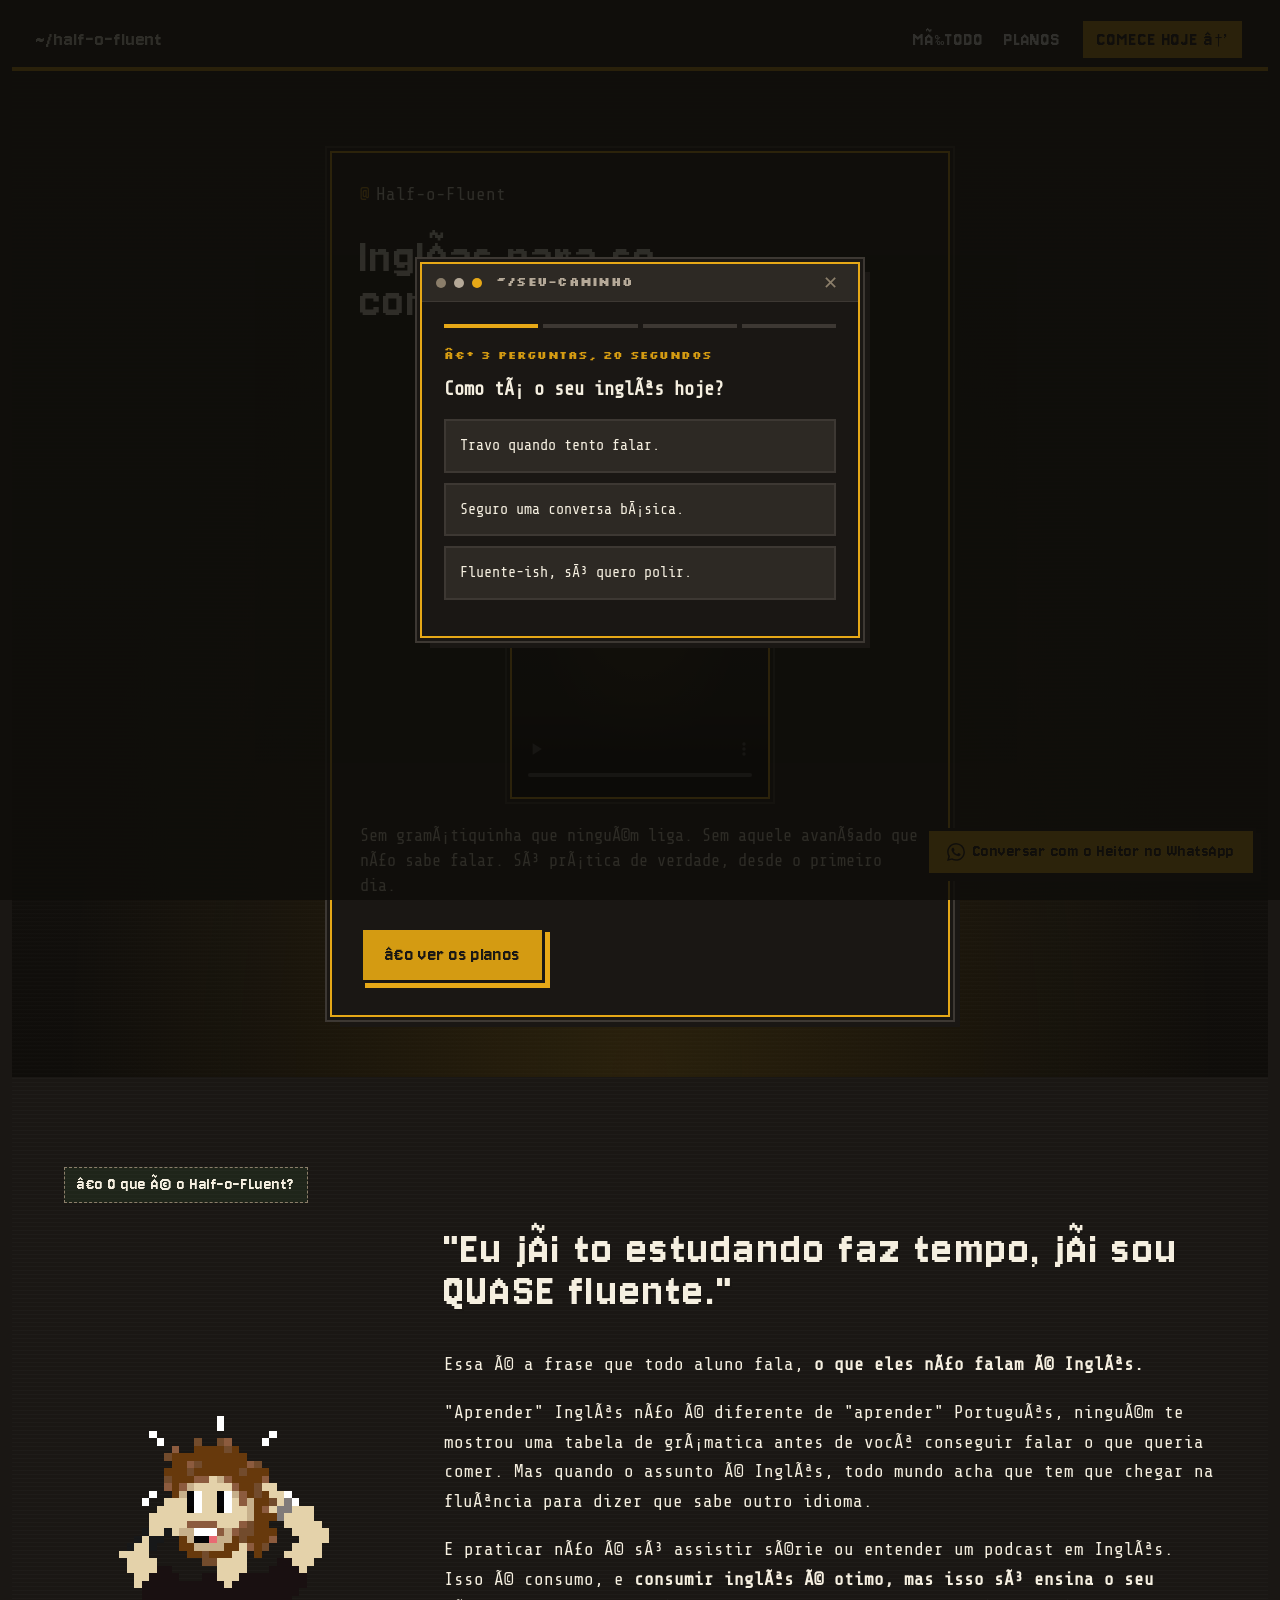
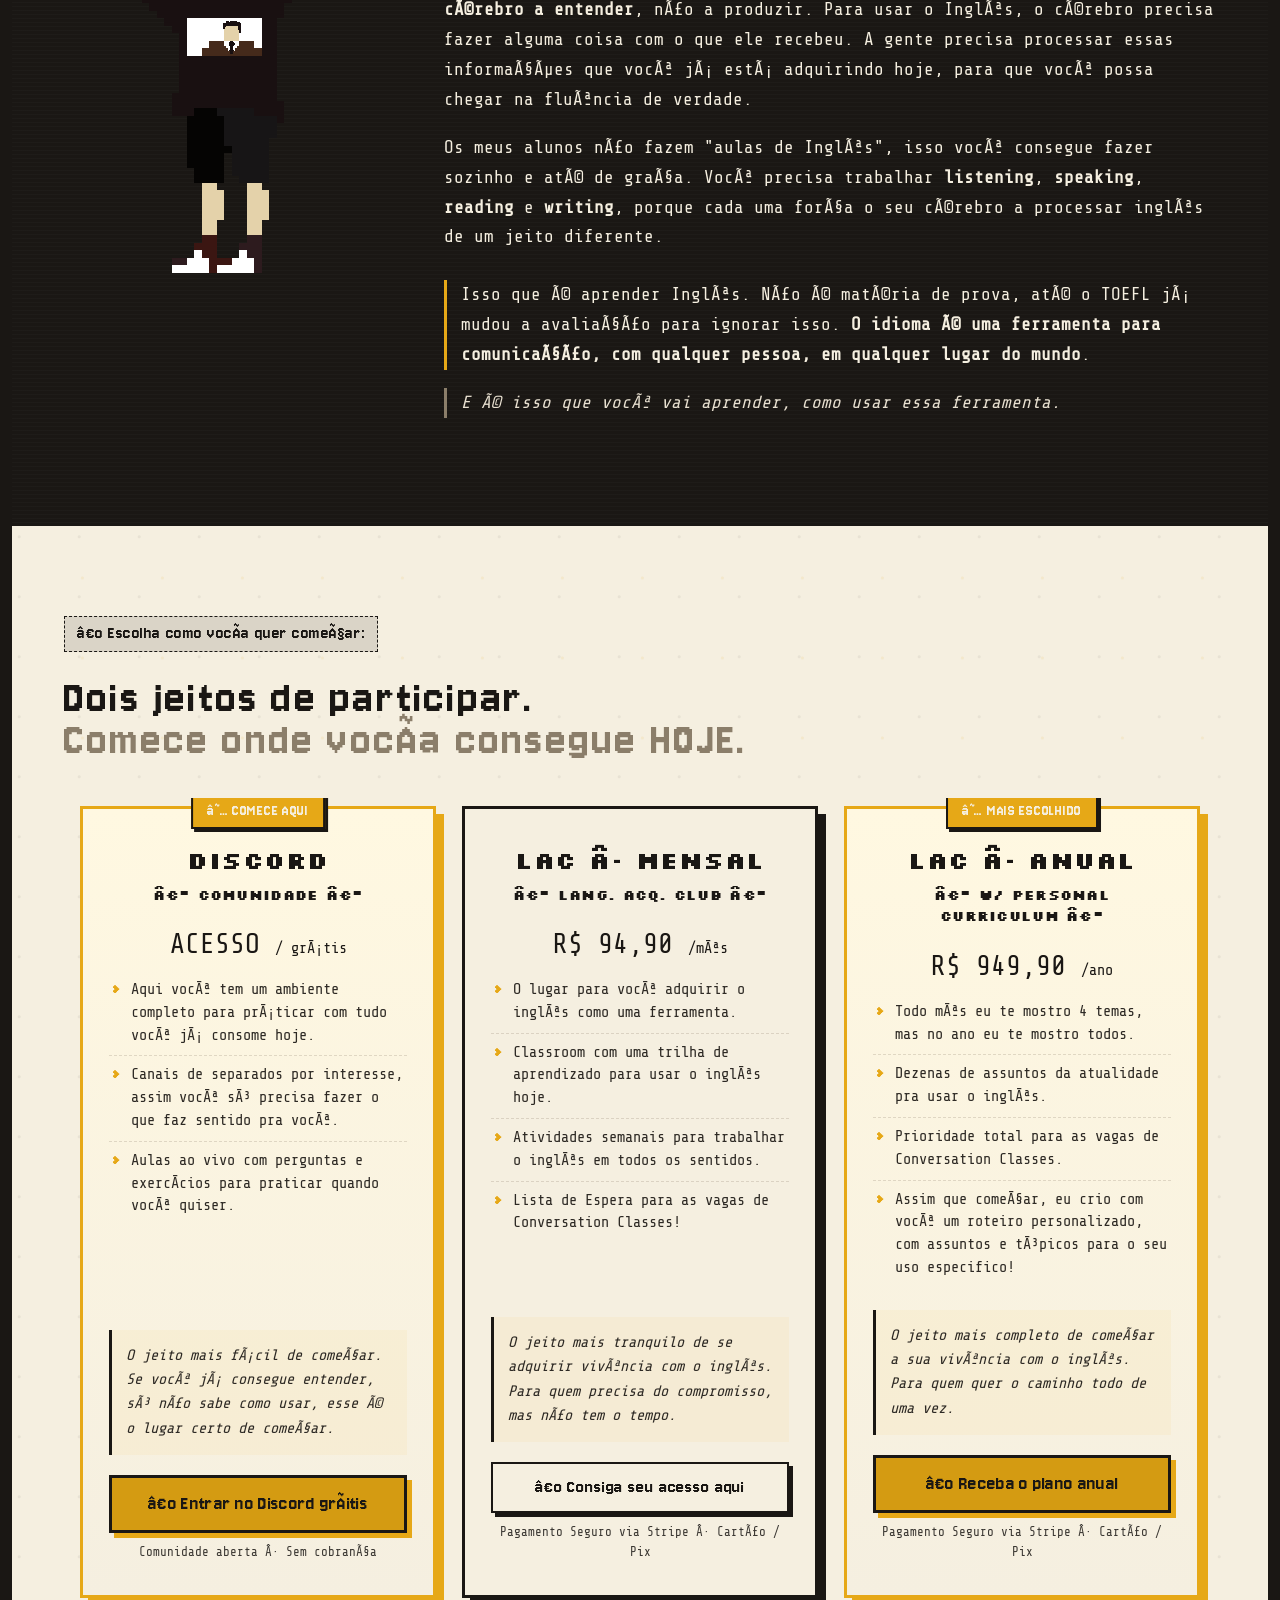
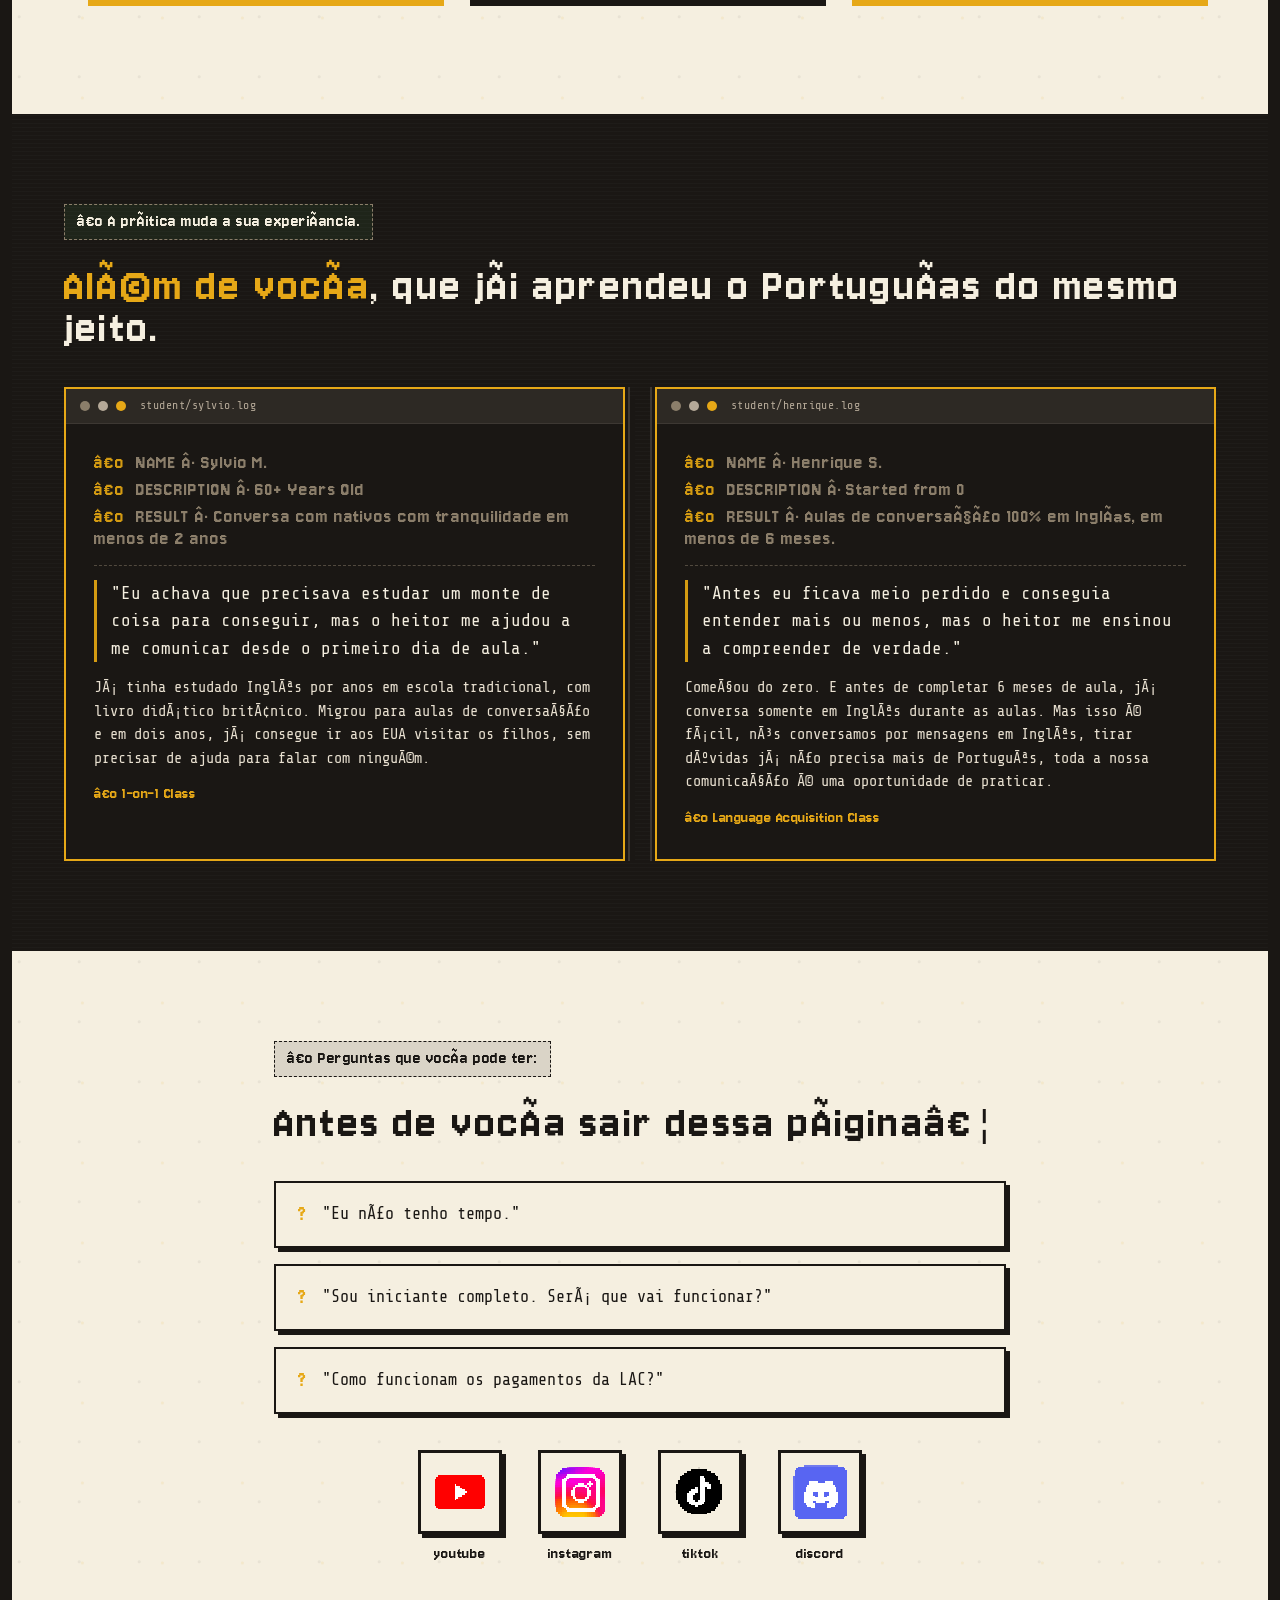
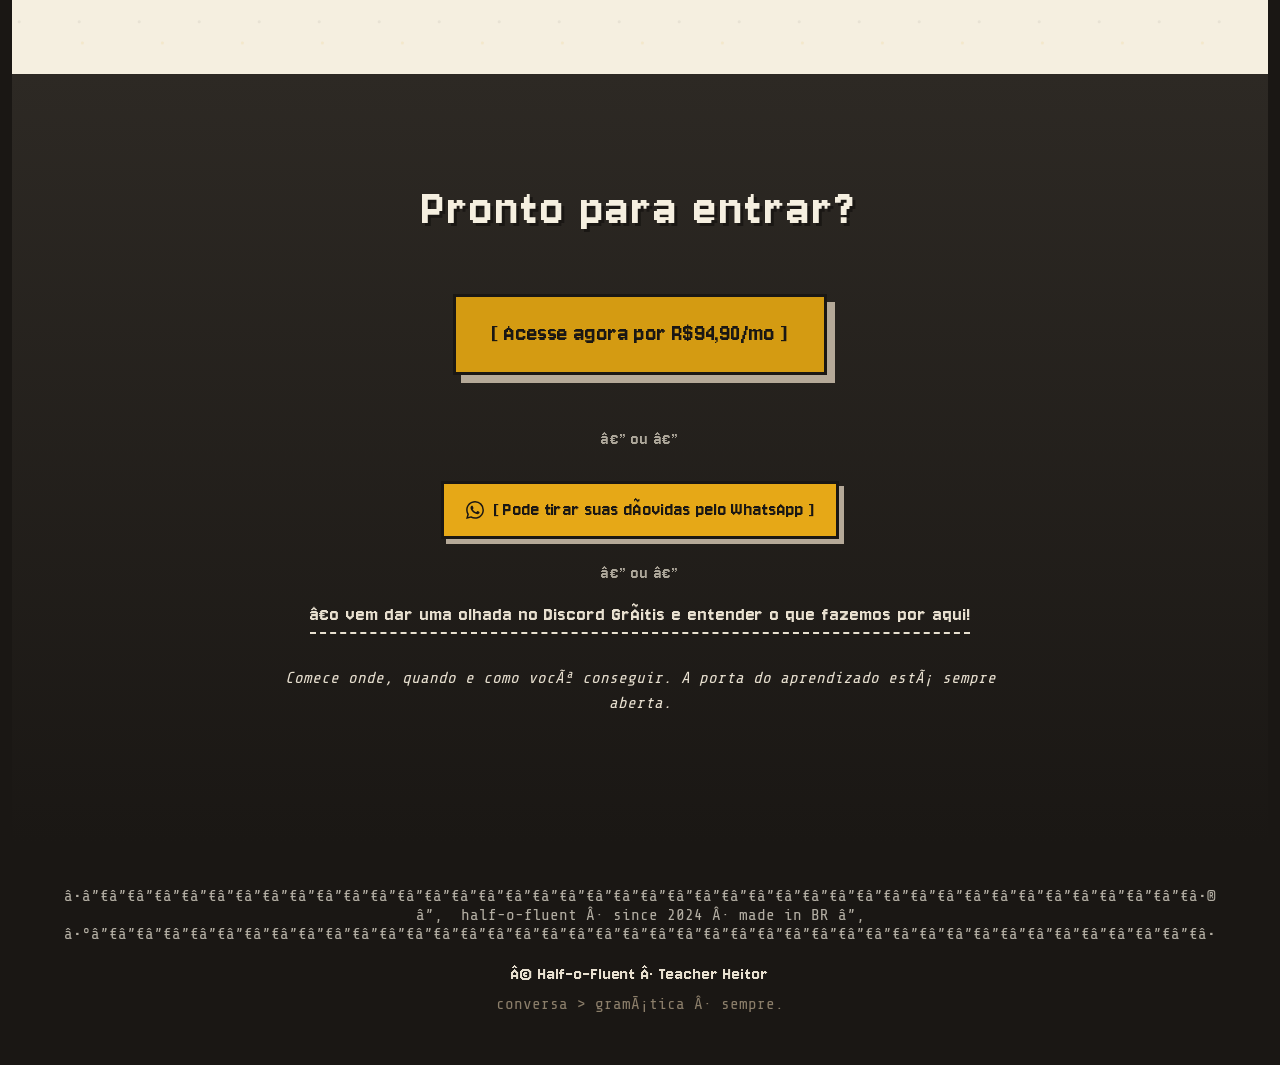
==== commit fb1f01fb: "checkout: trocar links do Stripe pelos que aceitam cupom" ====
--- a/index.html
+++ b/index.html
@@ -189,7 +189,7 @@
                 "description": "Comunidade paga com acesso ao Google Classroom, atividades semanais de speaking, writing, listening e reading, newsletter semanal e área fechada no Discord. Assinatura mensal.",
                 "price": "94.90",
                 "priceCurrency": "BRL",
-                "url": "https://buy.stripe.com/eVqbJ2d9YbNU4fJcIebfO09",
+                "url": "https://buy.stripe.com/9B600k8TI6tA4fJ37EbfO0c",
                 "category": "Comunidade online",
                 "eligibleDuration": { "@type": "QuantitativeValue", "value": 1, "unitCode": "MON" }
               }
@@ -332,7 +332,7 @@
                     <li>Lista de Espera para as vagas de Conversation Classes!</li>
                 </ul>
                 <p class="biome-pitch">O jeito mais tranquilo de se adquirir vivência com o inglês. Para quem precisa do compromisso, mas não tem o tempo.</p>
-                <a href="https://buy.stripe.com/eVqbJ2d9YbNU4fJcIebfO09" class="btn-secondary biome-cta pixel-font" target="_blank" rel="noopener" data-umami-event="lac_checkout_mensal">› Consiga seu acesso aqui</a>
+                <a href="https://buy.stripe.com/9B600k8TI6tA4fJ37EbfO0c" class="btn-secondary biome-cta pixel-font" target="_blank" rel="noopener" data-umami-event="lac_checkout_mensal">› Consiga seu acesso aqui</a>
                 <p class="biome-fineprint">Pagamento Seguro via Stripe · Cartão / Pix</p>
             </article>
 
@@ -349,7 +349,7 @@
                     <li>Assim que começar, eu crio com você um roteiro personalizado, com assuntos e tópicos para o seu uso especifico!</li>
                 </ul>
                 <p class="biome-pitch">O jeito mais completo de começar a sua vivência com o inglês. Para quem quer o caminho todo de uma vez.</p>
-                <a href="https://buy.stripe.com/14AfZigmaf0627B9w2bfO0a" class="btn-primary biome-cta pixel-font" target="_blank" rel="noopener" data-umami-event="lac_checkout_anual">› Receba o plano anual</a>
+                <a href="https://buy.stripe.com/4gM00k4Ds5pw4fJeQmbfO0b" class="btn-primary biome-cta pixel-font" target="_blank" rel="noopener" data-umami-event="lac_checkout_anual">› Receba o plano anual</a>
                 <p class="biome-fineprint">Pagamento Seguro via Stripe · Cartão / Pix</p>
             </article>
 
@@ -461,7 +461,7 @@
             Pronto para entrar?
         </h2>
 
-        <a href="https://buy.stripe.com/eVqbJ2d9YbNU4fJcIebfO09" class="btn-primary btn-final pixel-font" target="_blank" rel="noopener" data-umami-event="lac_checkout_mensal">
+        <a href="https://buy.stripe.com/9B600k8TI6tA4fJ37EbfO0c" class="btn-primary btn-final pixel-font" target="_blank" rel="noopener" data-umami-event="lac_checkout_mensal">
             [ Acesse agora por R$94,90/mo ]
         </a>
 
@@ -701,8 +701,8 @@
     var CAL_30     = 'https://cal.com/teacherheitor/30min';
     var GEM        = 'https://gemini.google.com/gem/1dxyKWbdcOpqDFalahQaeXPFwgo8VuhVB?usp=sharing';
     var DISCORD    = 'https://discord.gg/bJD7fcKxhy';
-    var LAC_ANUAL  = 'https://buy.stripe.com/14AfZigmaf0627B9w2bfO0a';
-    var LAC_MENSAL = 'https://buy.stripe.com/eVqbJ2d9YbNU4fJcIebfO09';
+    var LAC_ANUAL  = 'https://buy.stripe.com/4gM00k4Ds5pw4fJeQmbfO0b';
+    var LAC_MENSAL = 'https://buy.stripe.com/9B600k8TI6tA4fJ37EbfO0c';
     /* ===================================== */
 
     var QUESTIONS = [
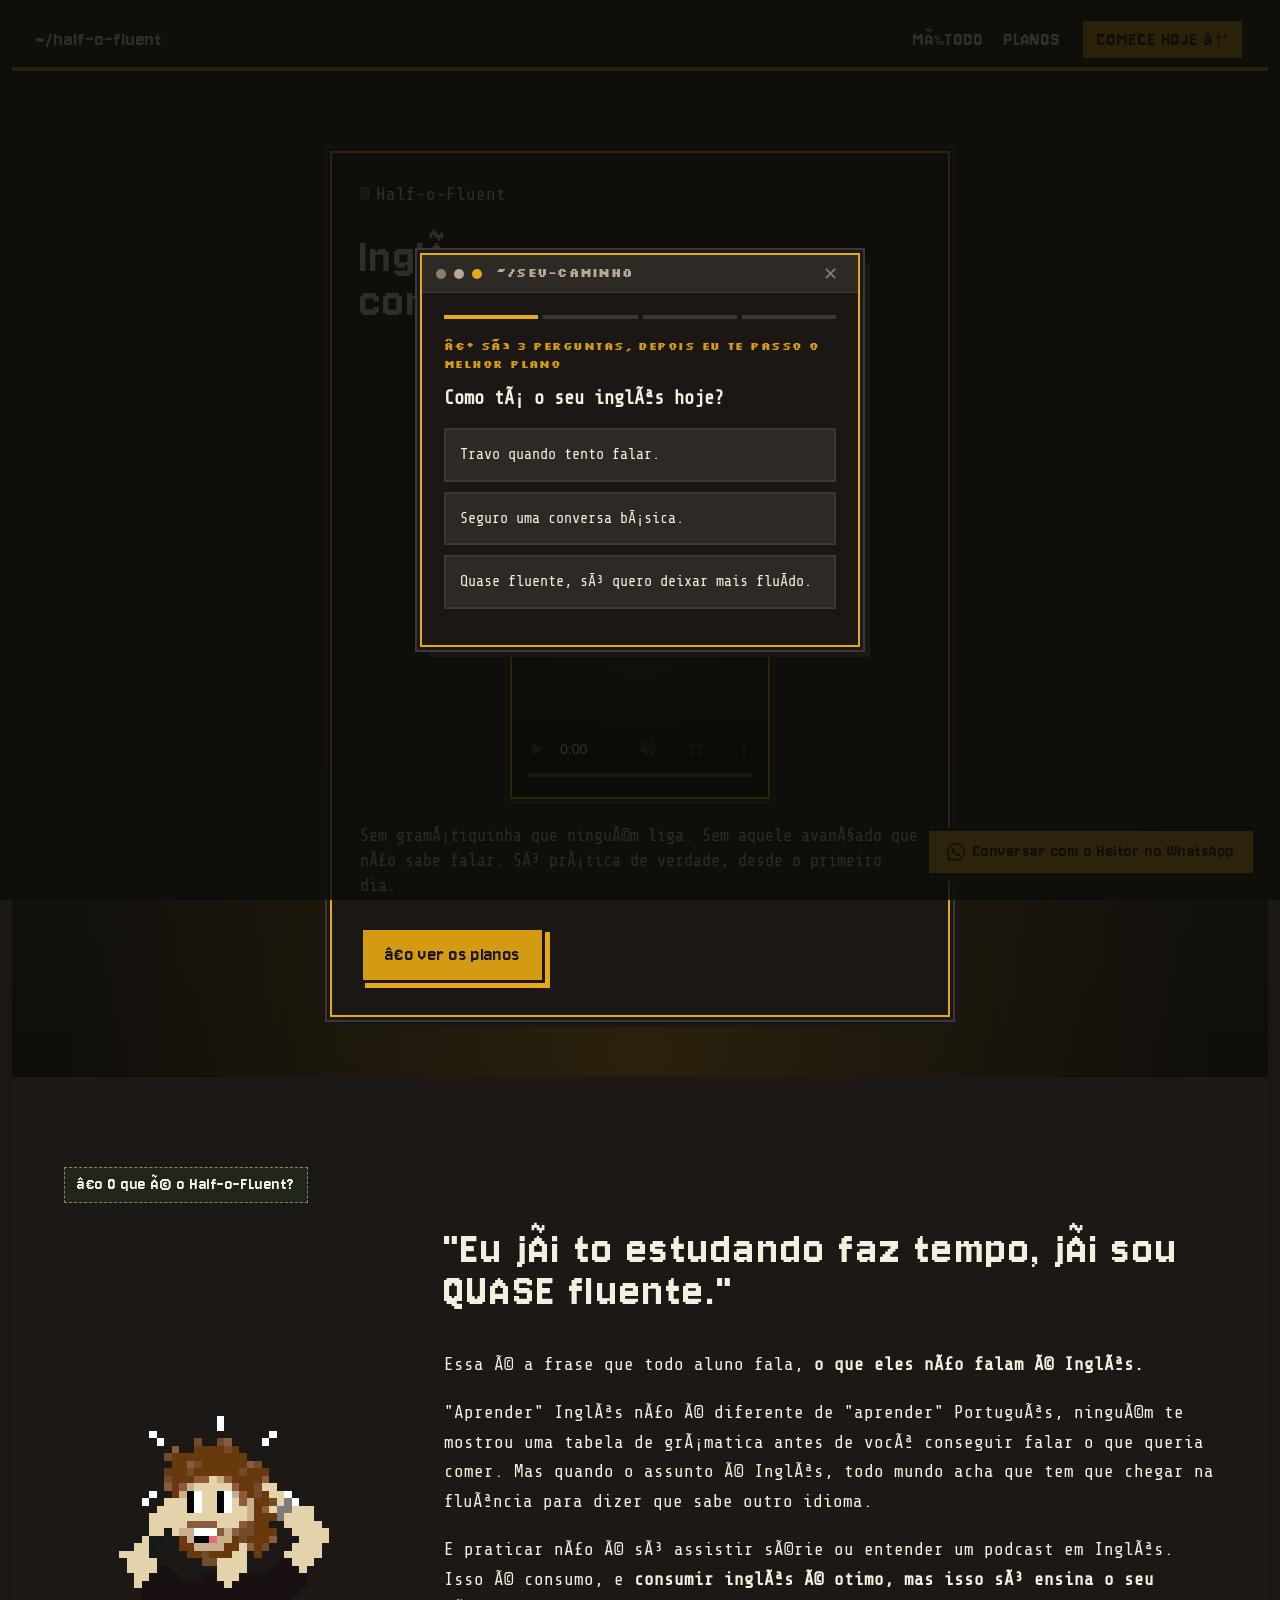
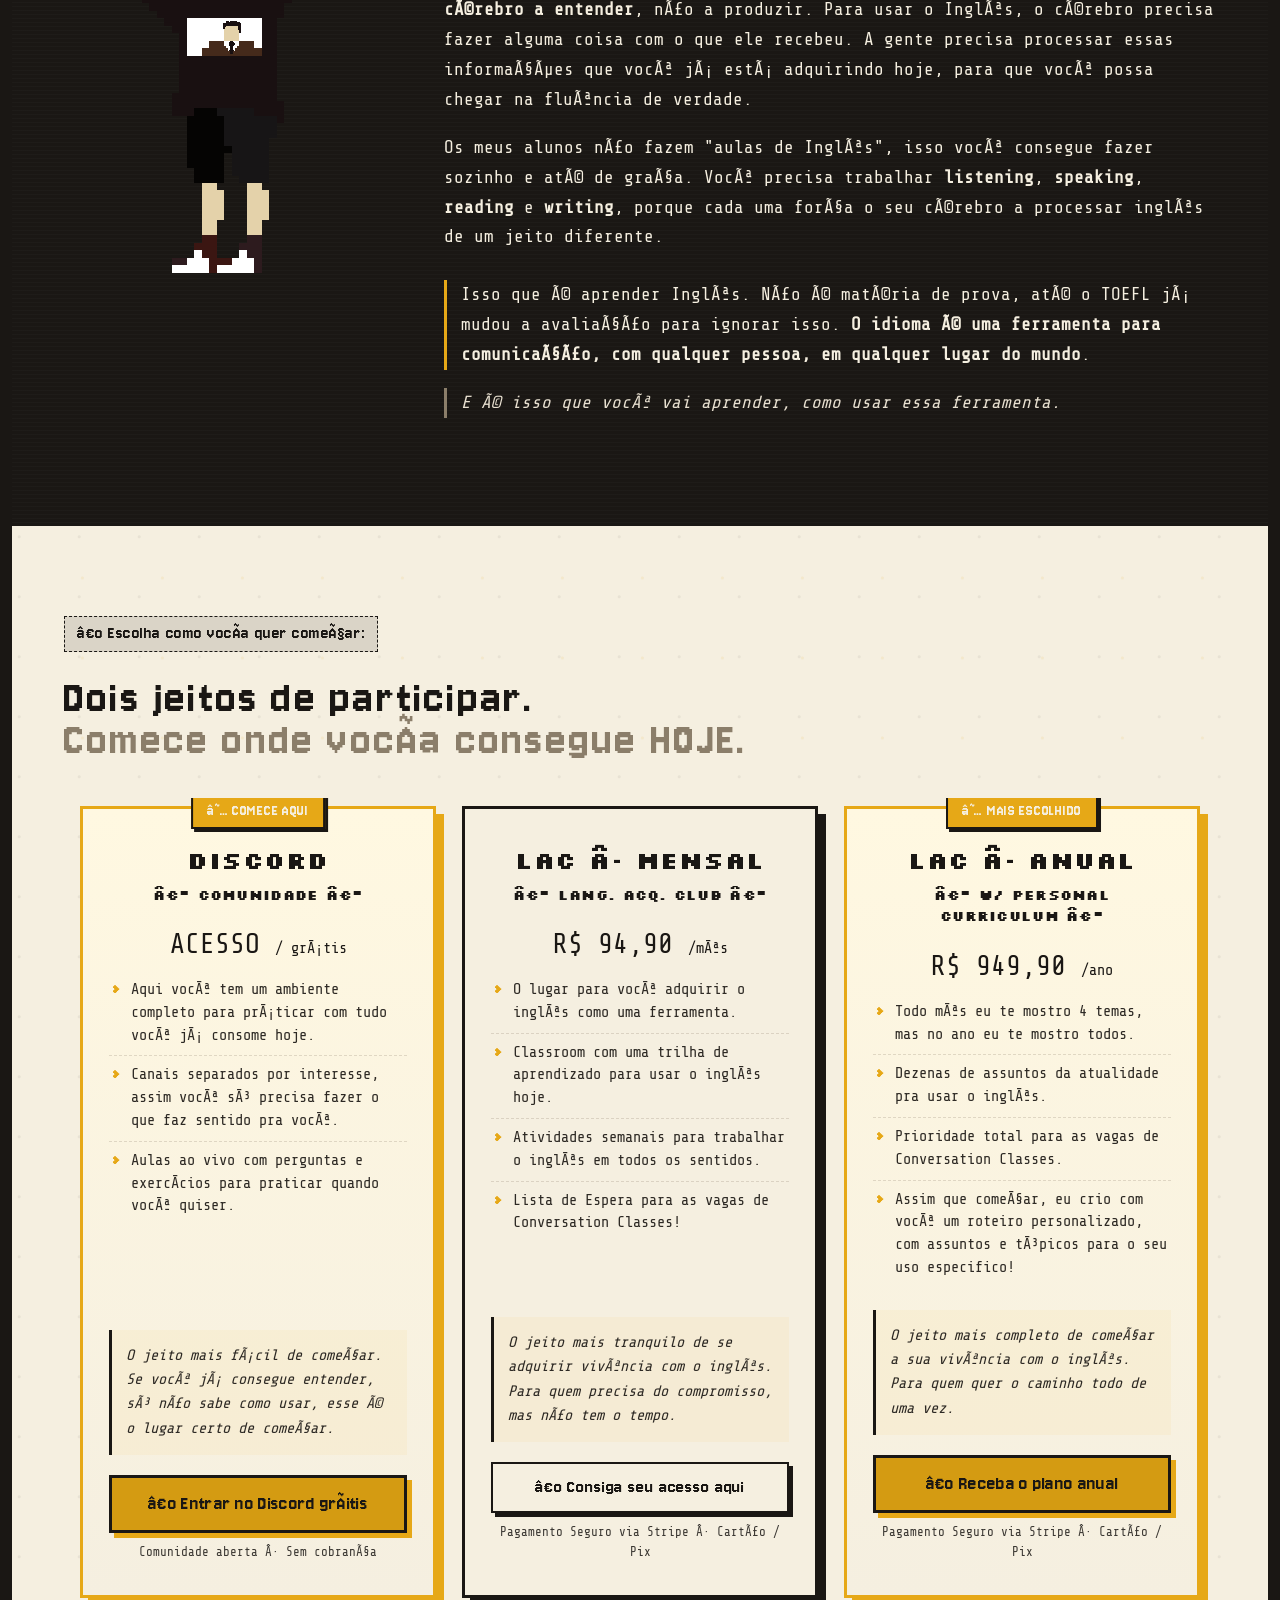
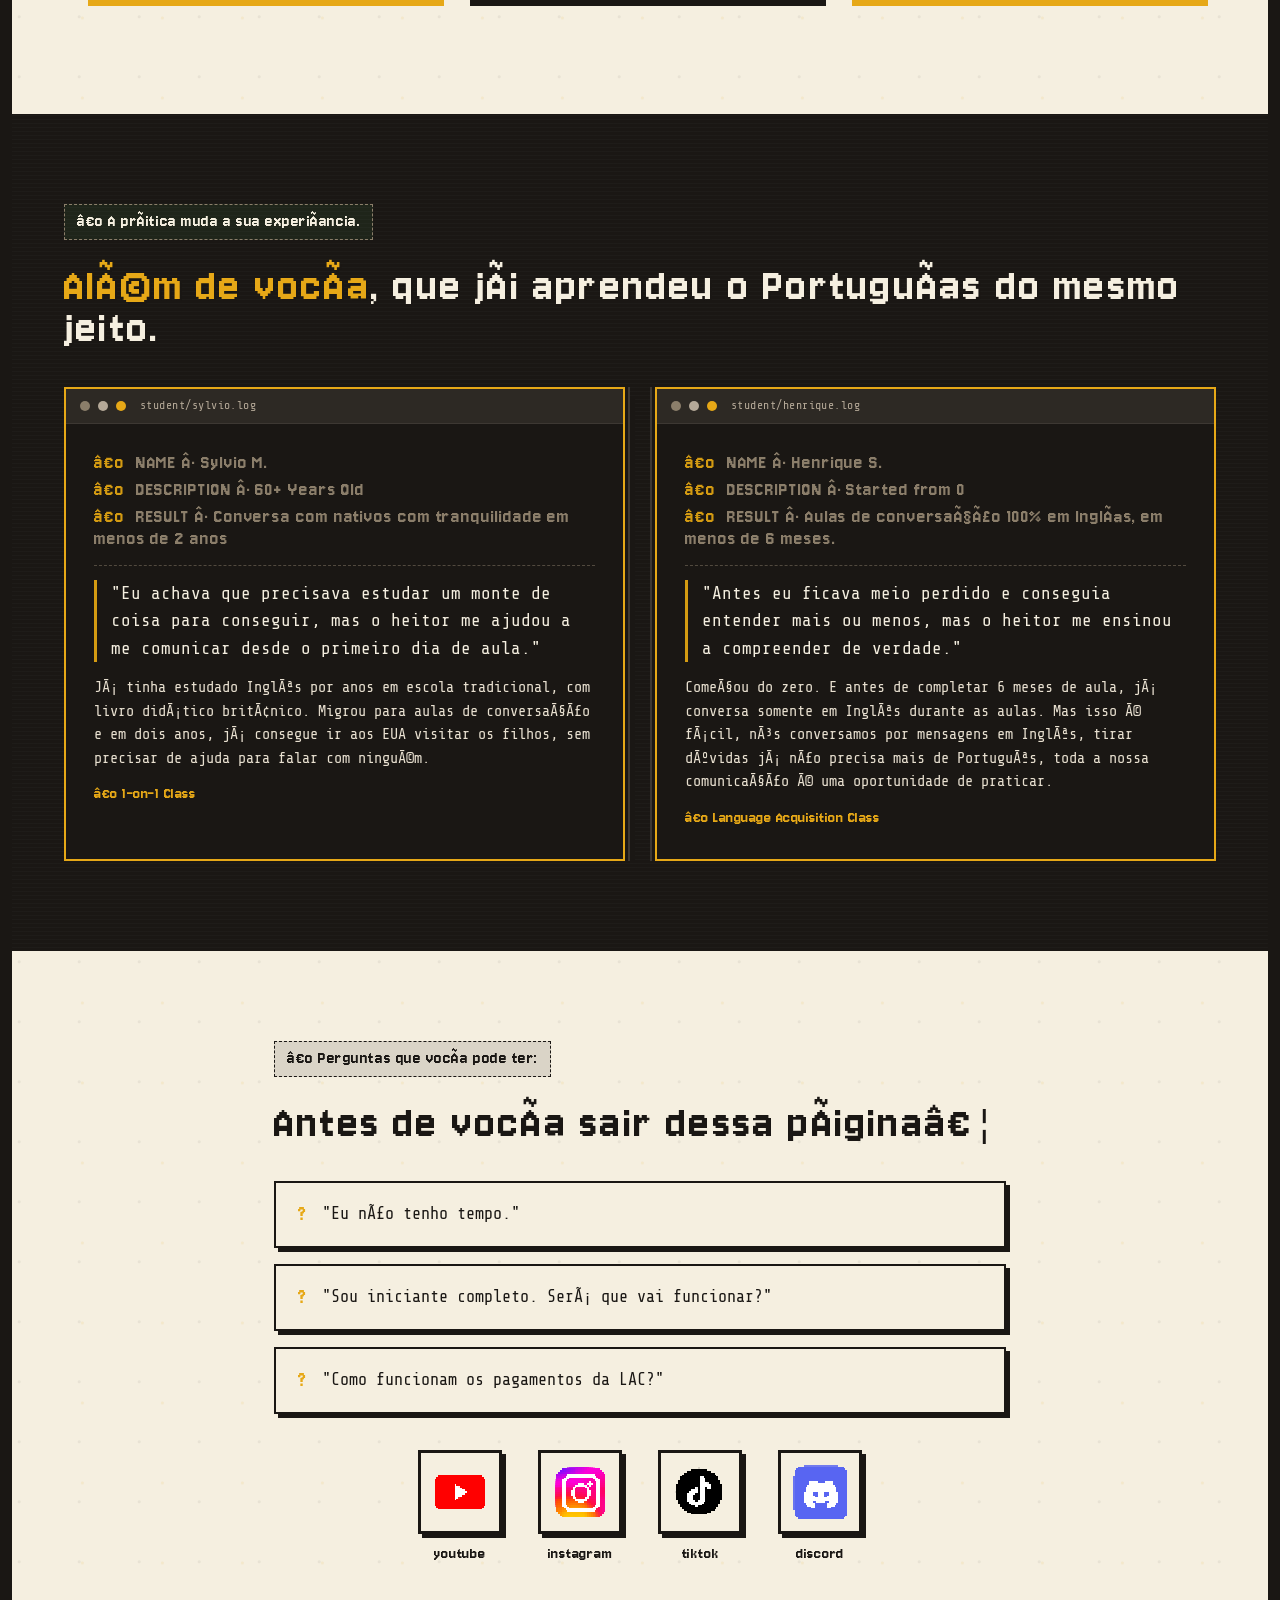
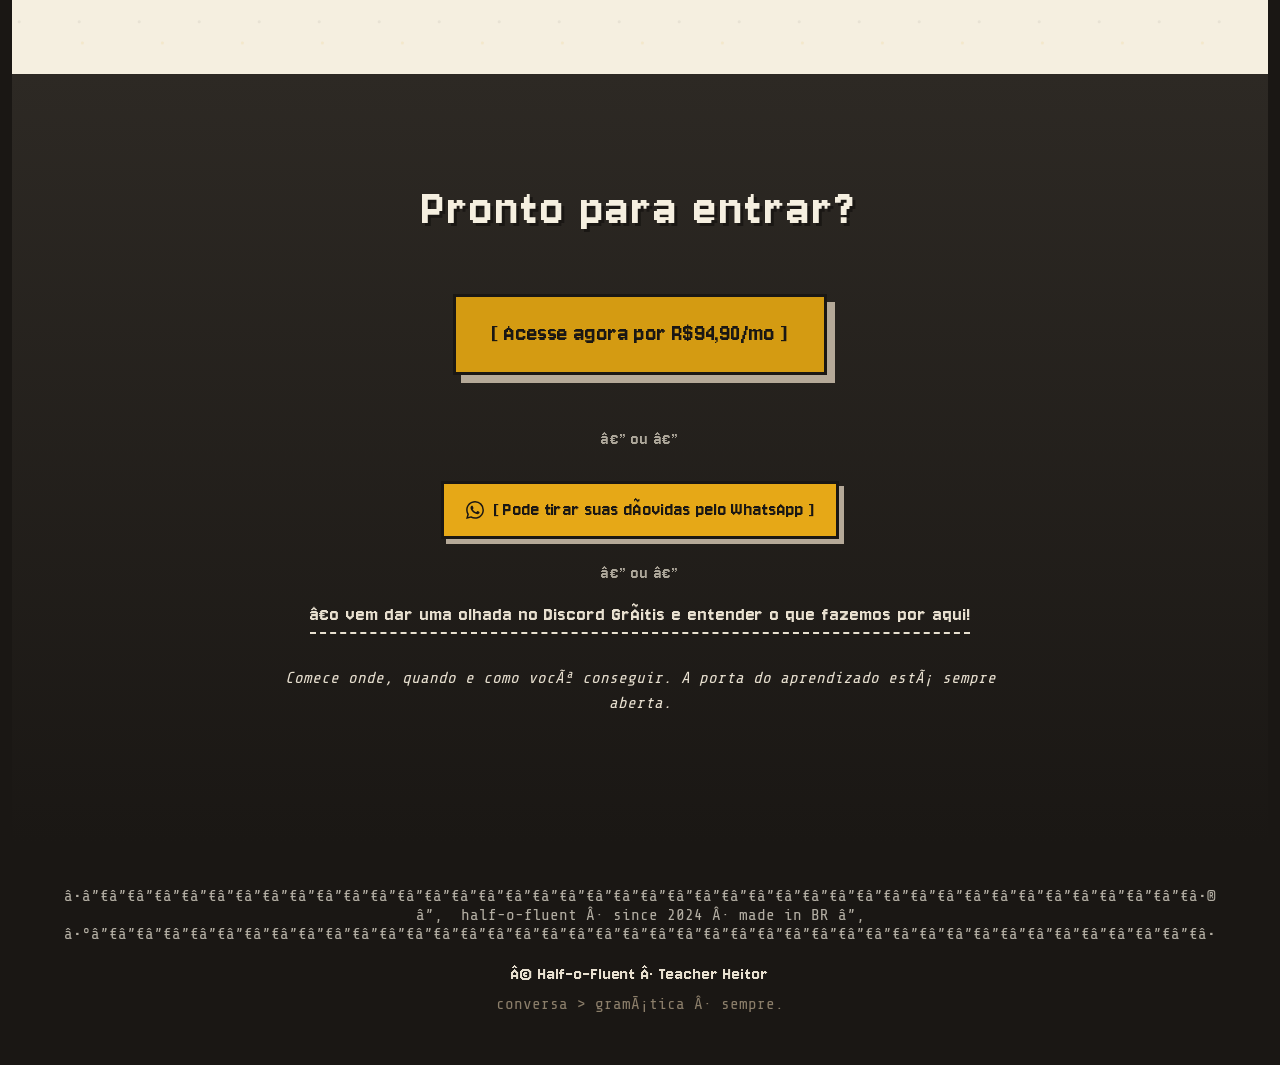
==== commit 80d6d1d4: "Update print statement from 'Hello' to 'Goodbye'" ====
--- a/index.html
+++ b/index.html
@@ -312,7 +312,7 @@
                 <p class="biome-price body-font"> ACESSO <span class="biome-period">/ grátis</span></p>
                 <ul class="biome-list">
                     <li>Aqui você tem um ambiente completo para práticar com tudo você já consome hoje.</li>
-                    <li>Canais de separados por interesse, assim você só precisa fazer o que faz sentido pra você.</li>
+                    <li>Canais separados por interesse, assim você só precisa fazer o que faz sentido pra você.</li>
                     <li>Aulas ao vivo com perguntas e exercícios para praticar quando você quiser.</li>
                 </ul>
                 <p class="biome-pitch">O jeito mais fácil de começar. Se você já consegue entender, só não sabe como usar, esse é o lugar certo de começar.</p>
@@ -706,11 +706,11 @@
     /* ===================================== */
 
     var QUESTIONS = [
-      { eyebrow: '› 3 perguntas, 20 segundos',
+      { eyebrow: '› Só 3 perguntas, depois eu te passo o melhor plano',
         title:   'Como tá o seu inglês hoje?',
         opts: [ { t: 'Travo quando tento falar.',    v: 0 },
                 { t: 'Seguro uma conversa básica.', v: 1 },
-                { t: 'Fluente-ish, só quero polir.', v: 2 } ] },
+                { t: 'Quase fluente, só quero deixar mais fluído.', v: 2 } ] },
 
       { eyebrow: '› 2 de 3',
         title:   'Hoje, você já tem uma situação onde precisa usar o inglês?',
@@ -718,10 +718,10 @@
                 { t: 'Não. Entendo algumas coisas, mas nunca falo.', v: 1 },
                 { t: 'Sim, já tenho onde falar. Mas preciso melhorar.', v: 2 } ] },
 
-      { eyebrow: '› última',
+      { eyebrow: '› Depois dessa aqui, eu te passo o primeiro passo',
         title:   'Qual é a sua meta com o inglês?',
-        opts: [ { t: 'Já tenho uma oportunidade de emprego ou estudo lá fora.', v: 2 },
-                { t: 'Quero me conectar com o mundo e chegar na informação que não chega até mim.', v: 1 },
+        opts: [ { t: 'Já tenho uma oportunidade lá fora.', v: 2 },
+                { t: 'Quero me conectar com o mundo', v: 1 },
                 { t: 'Amo filme e série, e sonho em viajar pra fora.', v: 0 } ] }
     ];
 
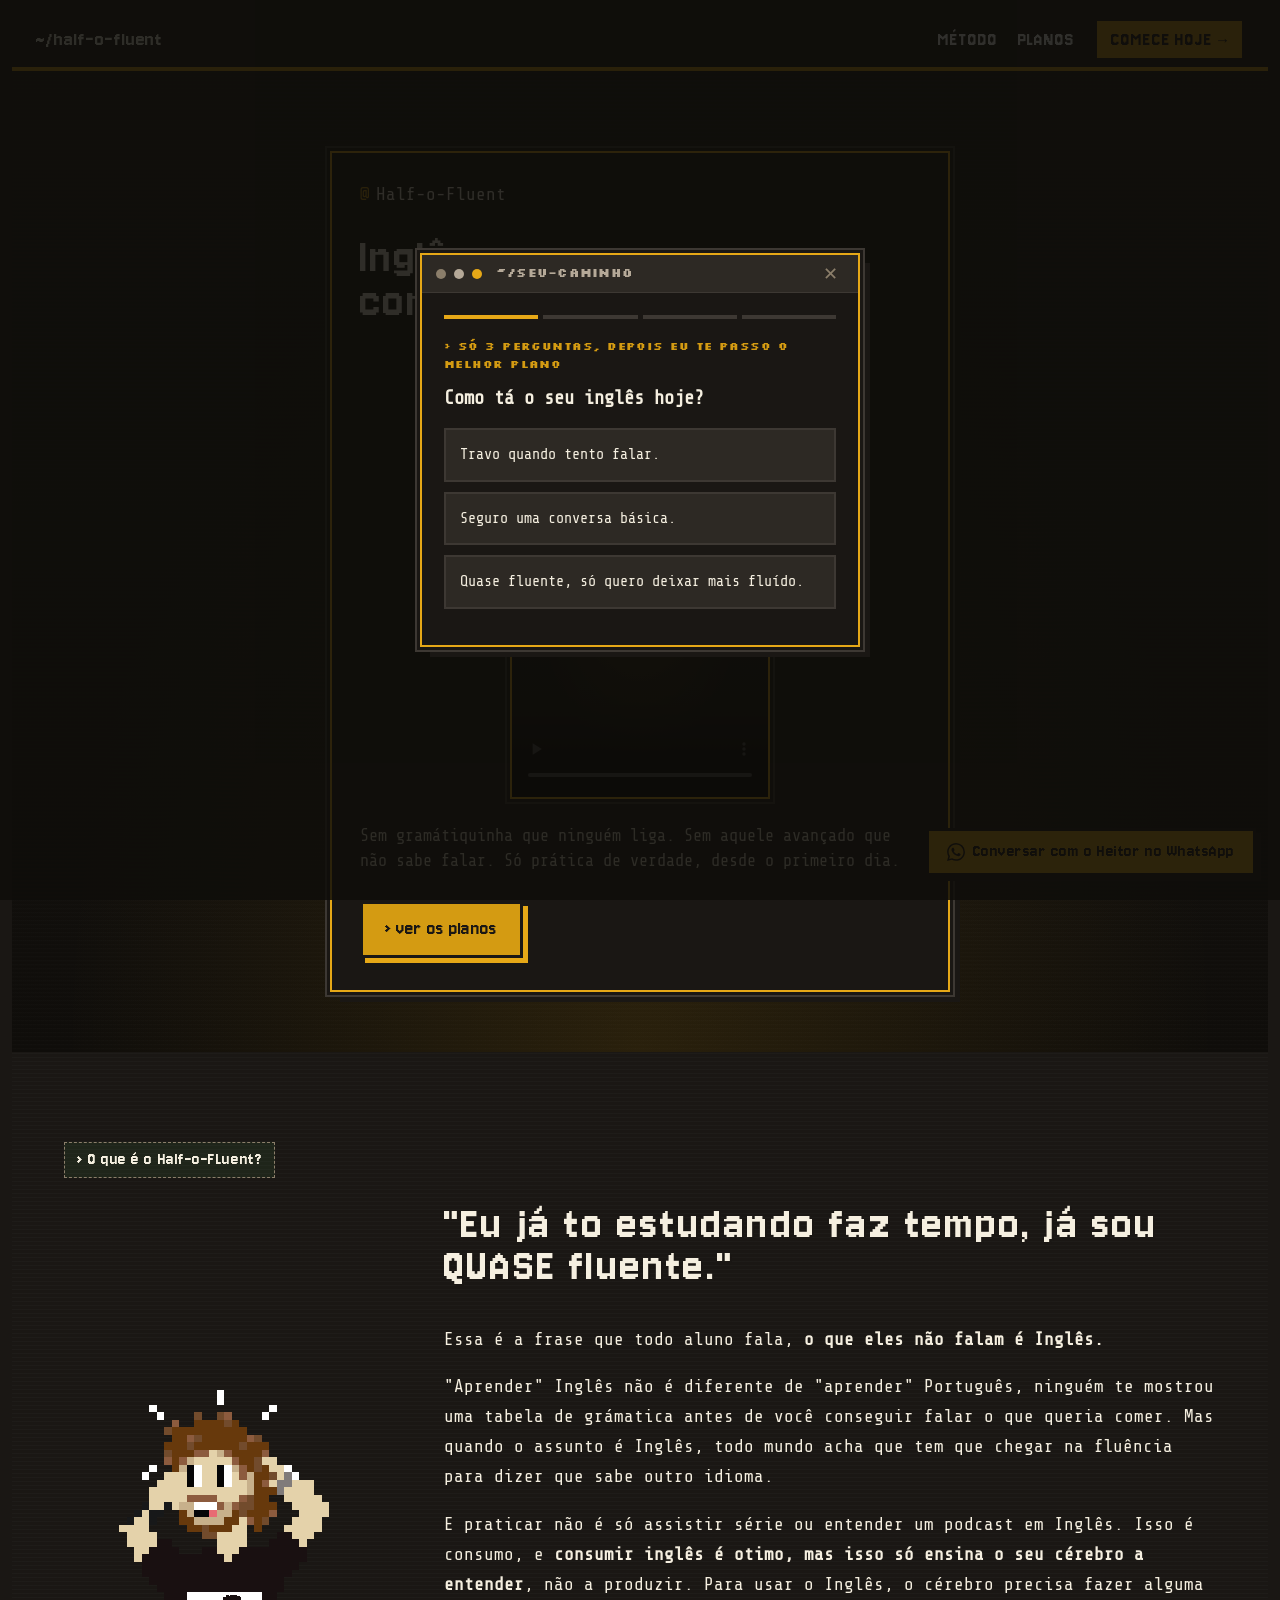
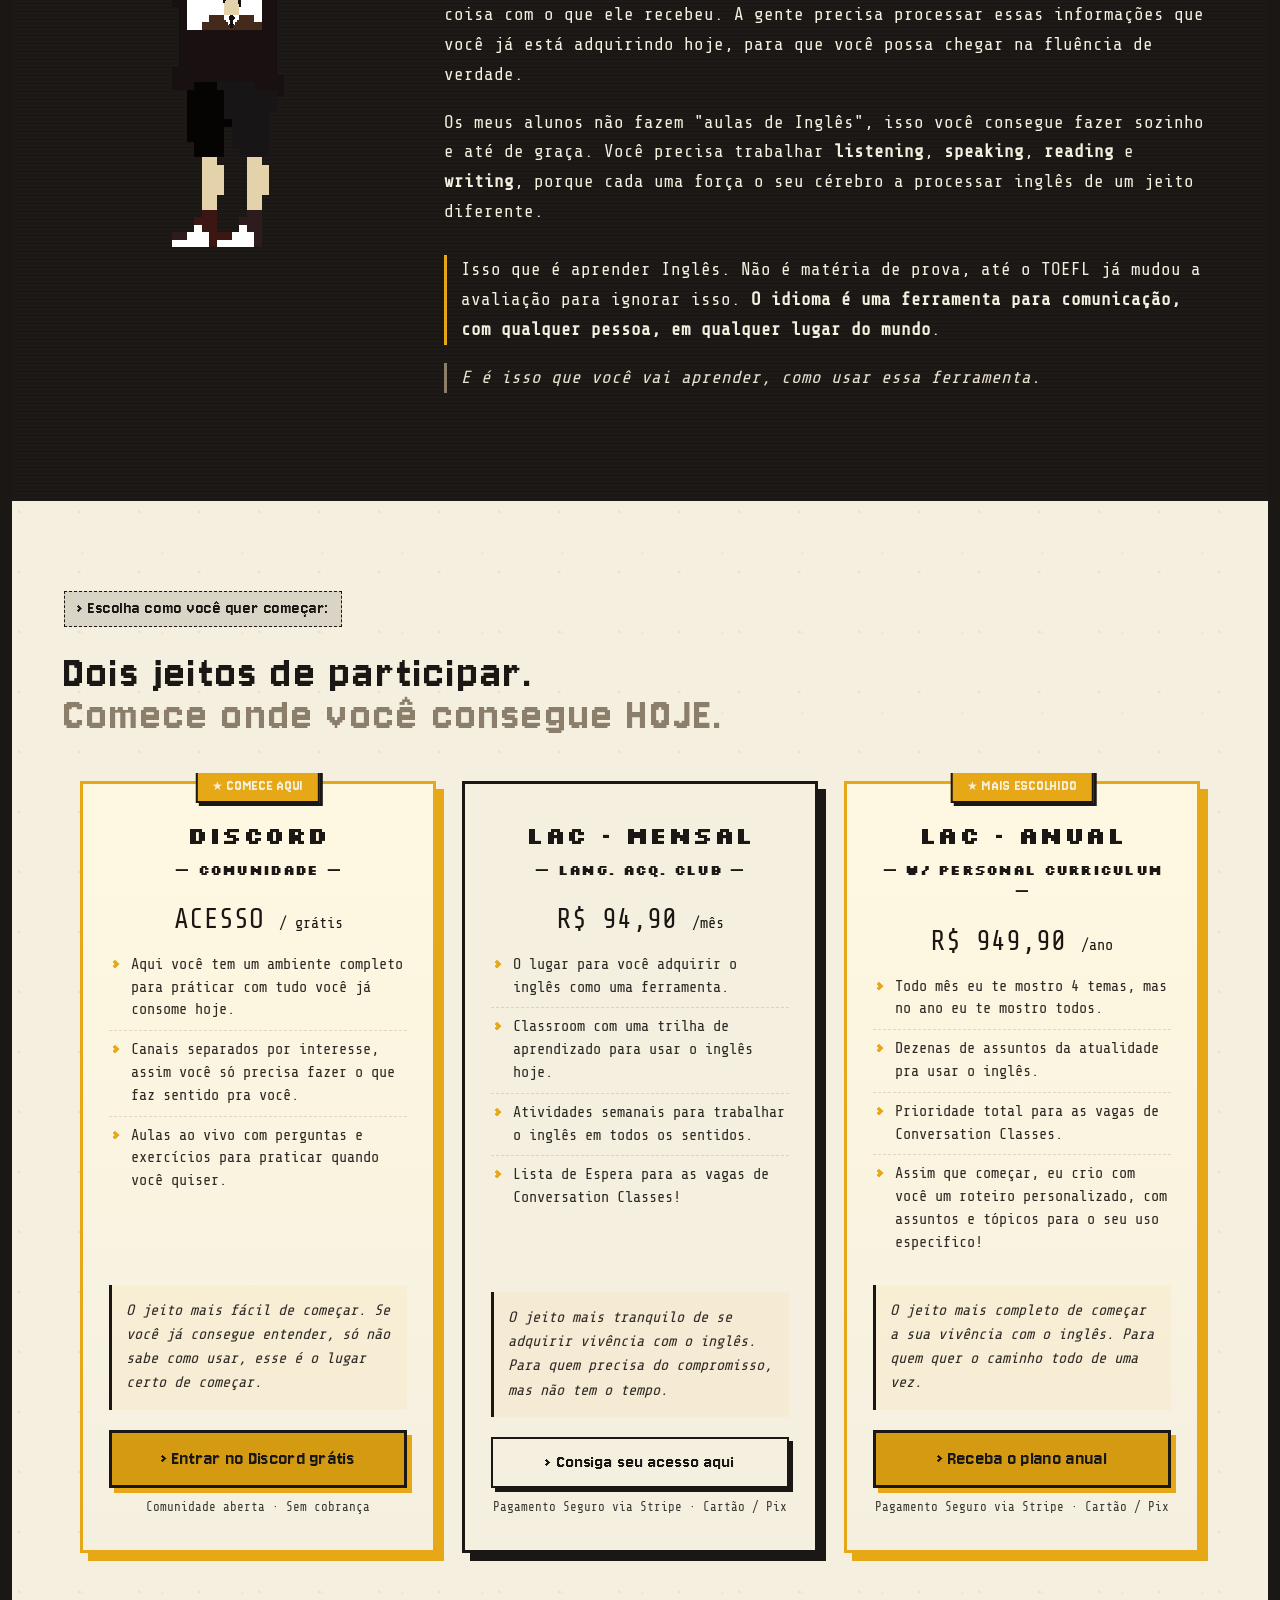
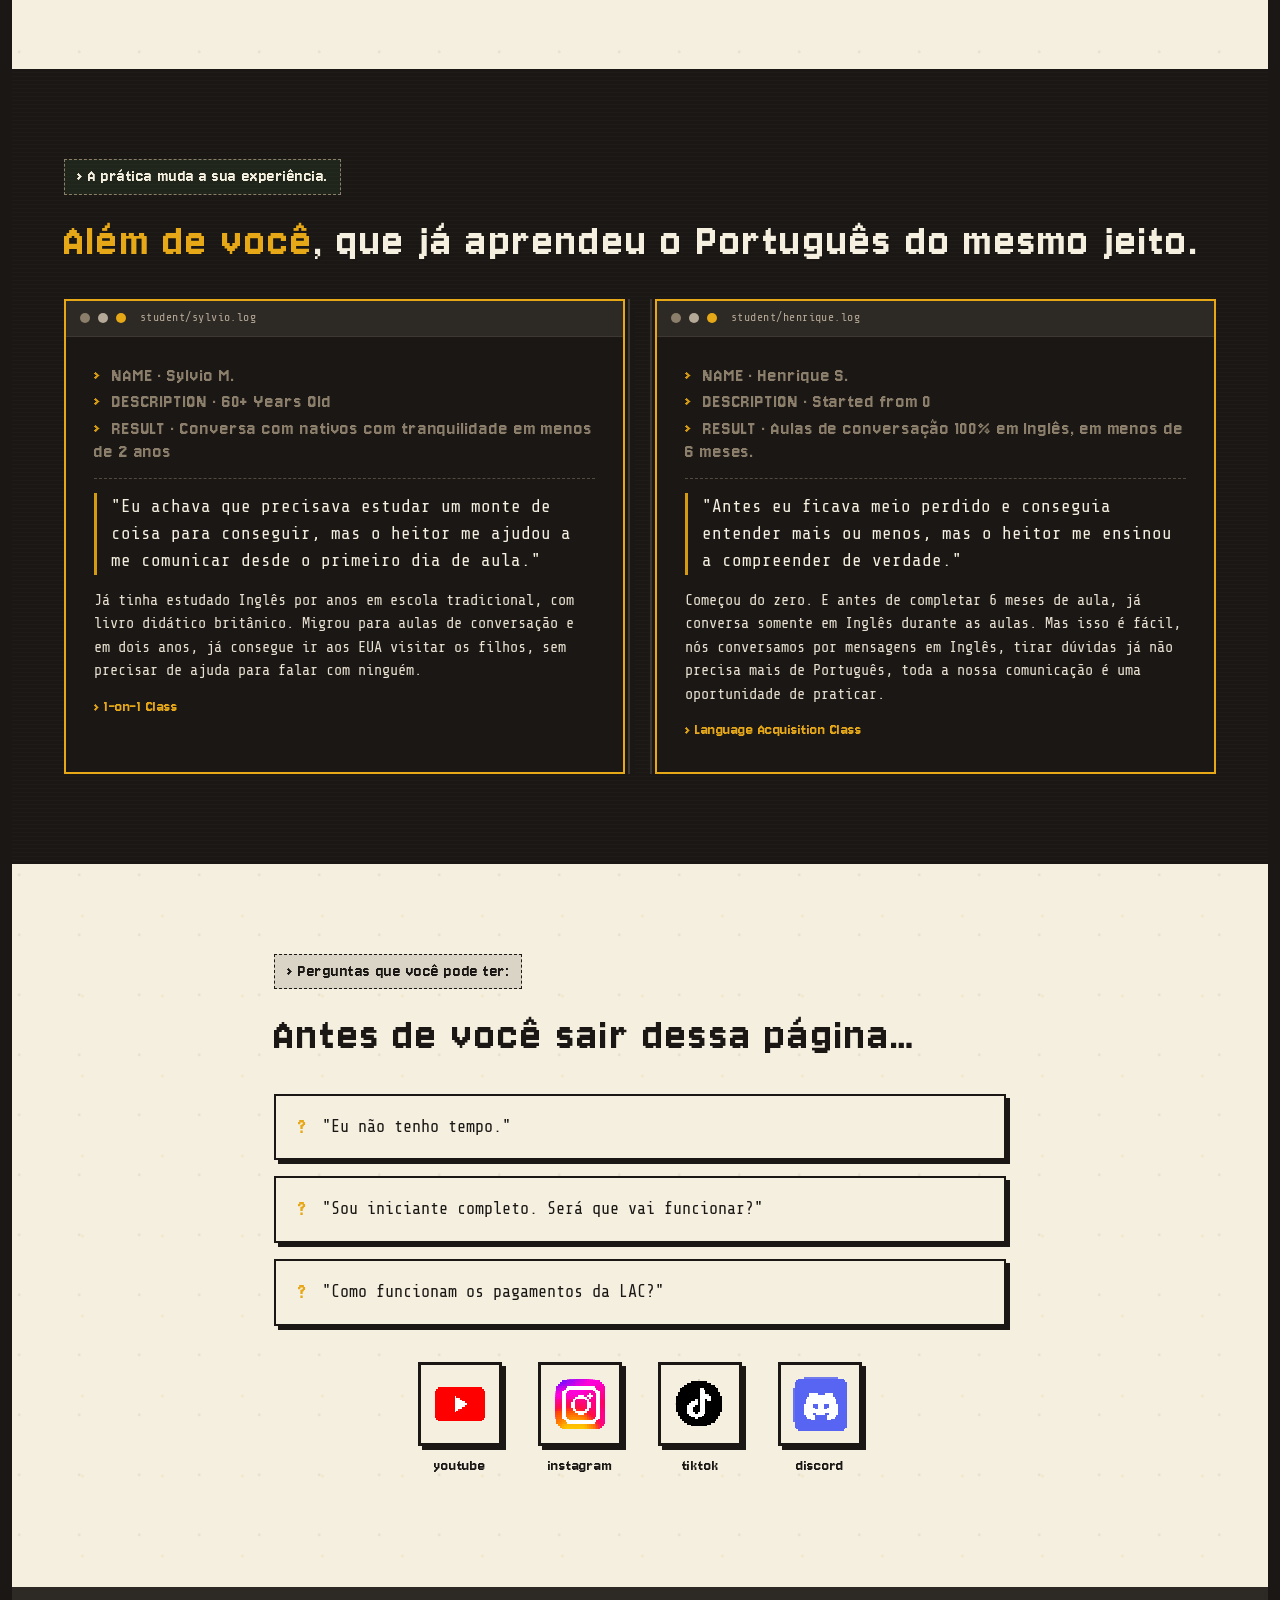
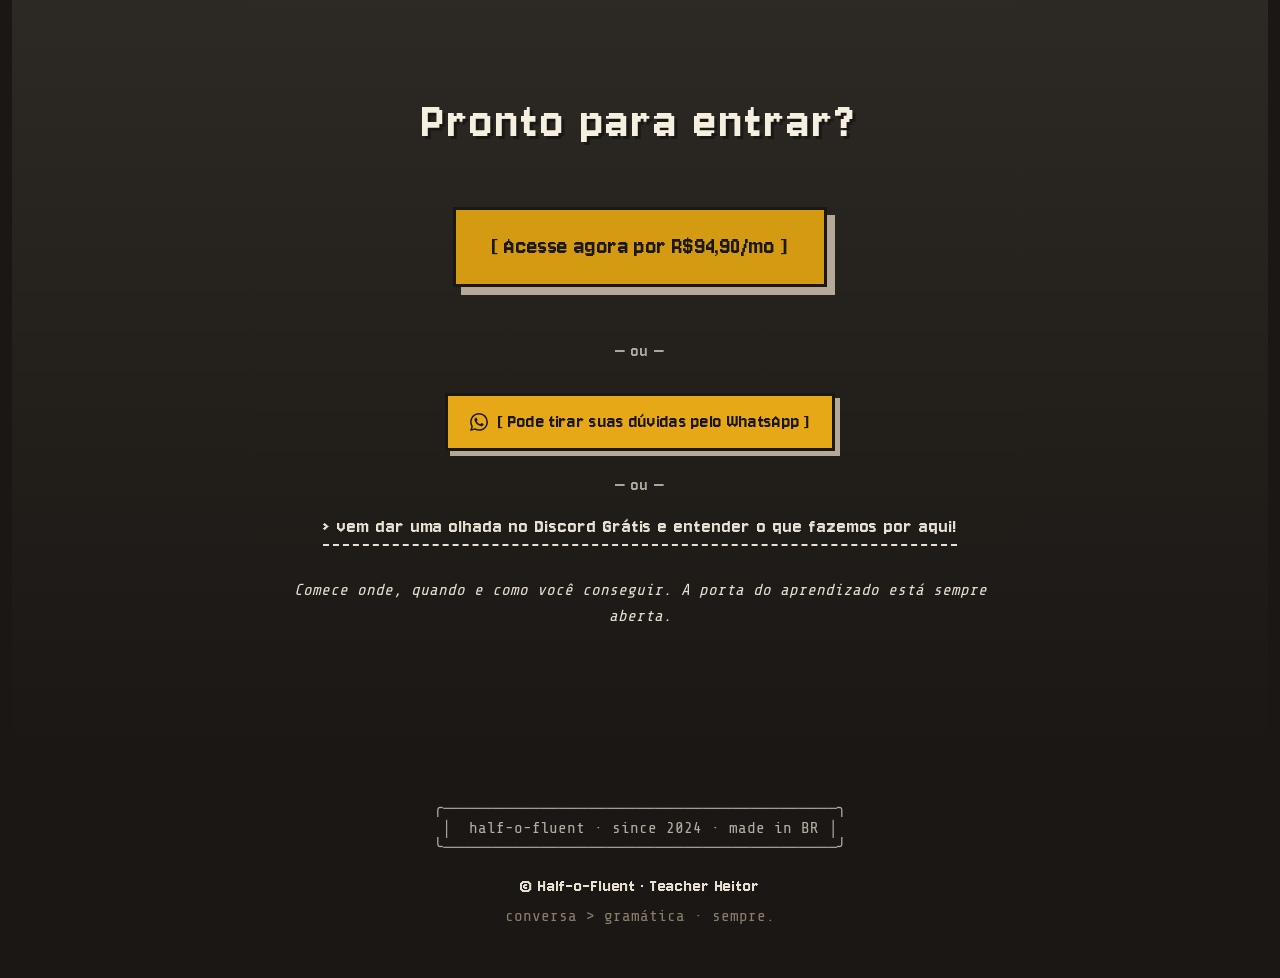
==== commit 91d78db0: "pixel: religar Lead ao lead_result_view (lead_captured morreu na reescrita de 16/08)" ====
--- a/index.html
+++ b/index.html
@@ -32,7 +32,14 @@
     window.hofMeta = function (n) {
       if (!window.fbq) { return; }
       try {
-        if (n === 'lead_captured') { fbq('track', 'Lead'); }
+        /* 2026-08-20: era 'lead_captured', que MORREU na reescrita de 16/08
+           (navegacao de pagina inteira). O evento nao existe mais na pagina,
+           entao o pixel ficou sem NENHUM Lead desde entao, e sem Lead nao da
+           pra otimizar a campanha por lead. Agora escuta 'lead_result_view',
+           que so dispara quando o worker devolve o redirect JA TENDO salvo.
+           Comparacao exata de proposito: a falha dispara
+           'lead_result_view_unconfirmed' e NAO pode contar como Lead. */
+        if (n === 'lead_result_view') { fbq('track', 'Lead'); }
         else if (n === 'quiz_completed') { fbq('trackCustom', 'QuizCompleted'); }
         else if (n === 'lac_checkout_anual' || n === 'lac_checkout_mensal') { fbq('track', 'InitiateCheckout'); }
         else if (n === 'discord_join') { fbq('trackCustom', 'DiscordJoin'); }
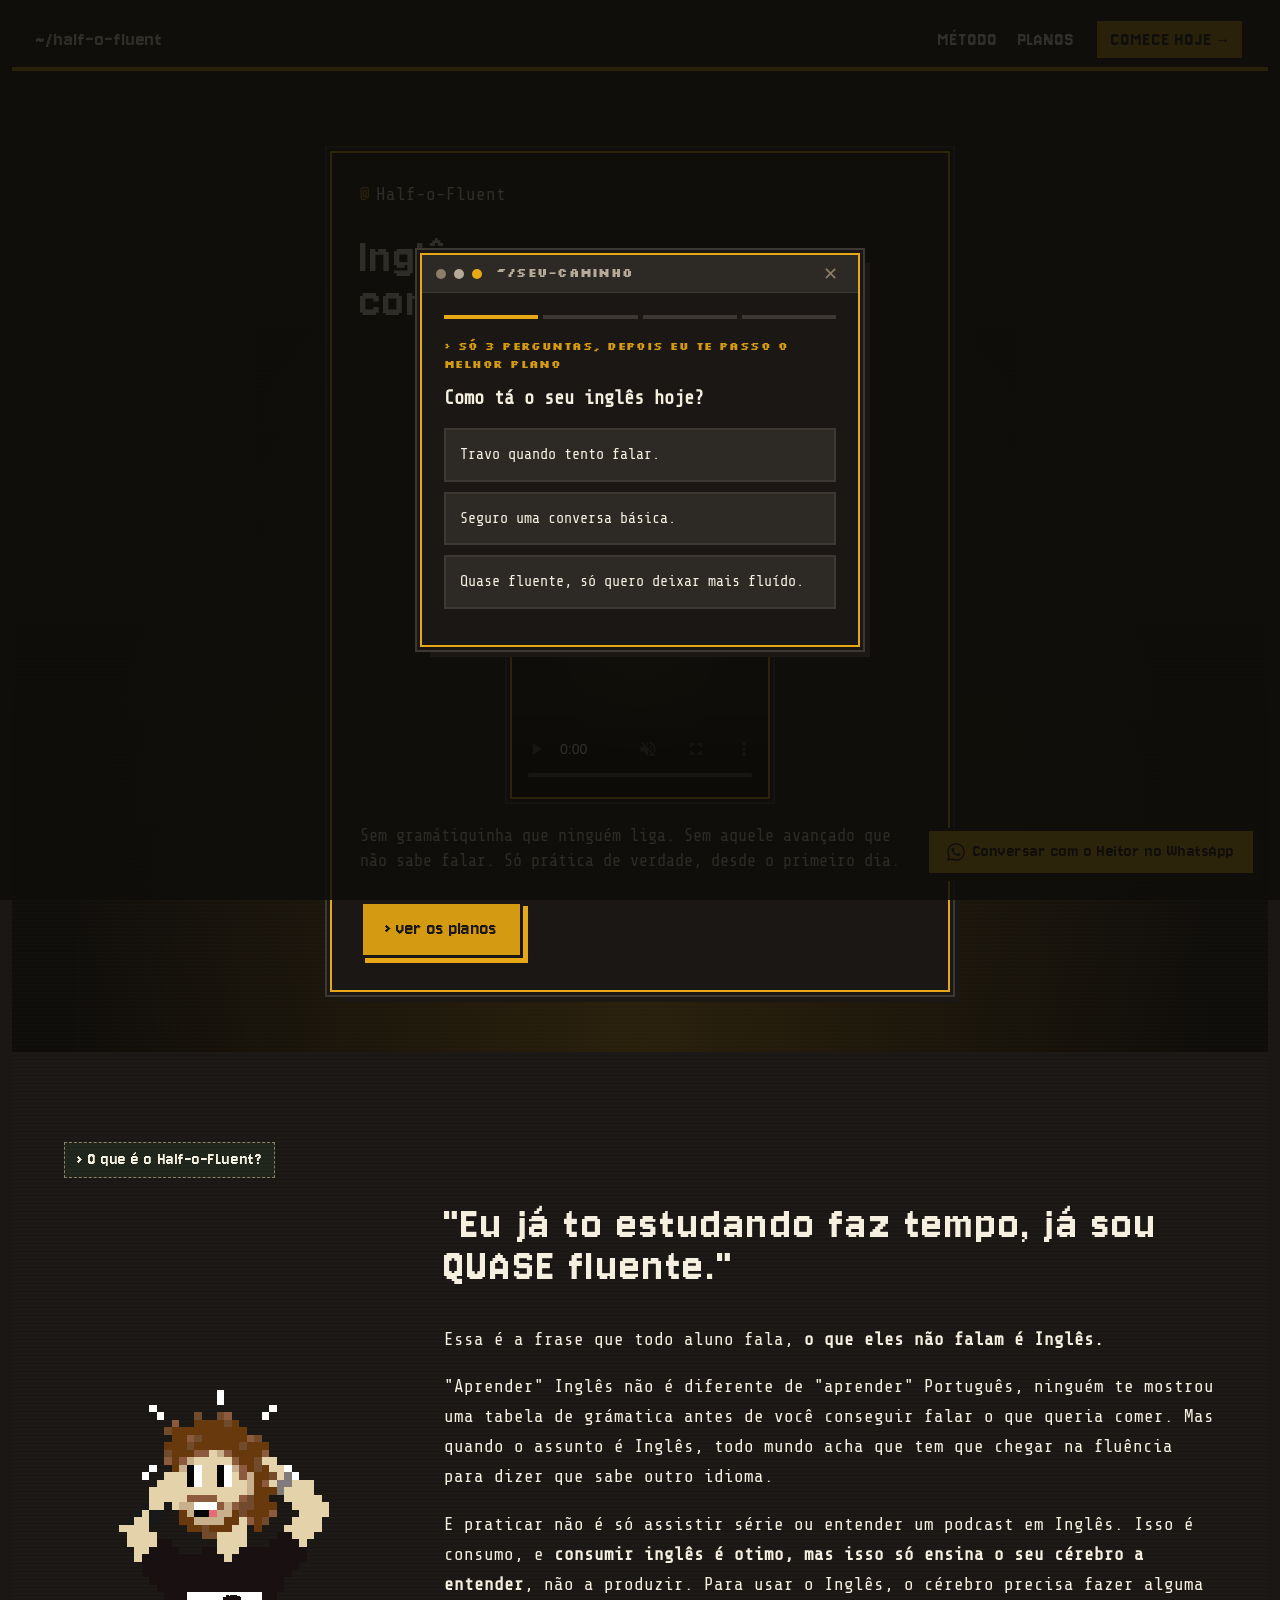
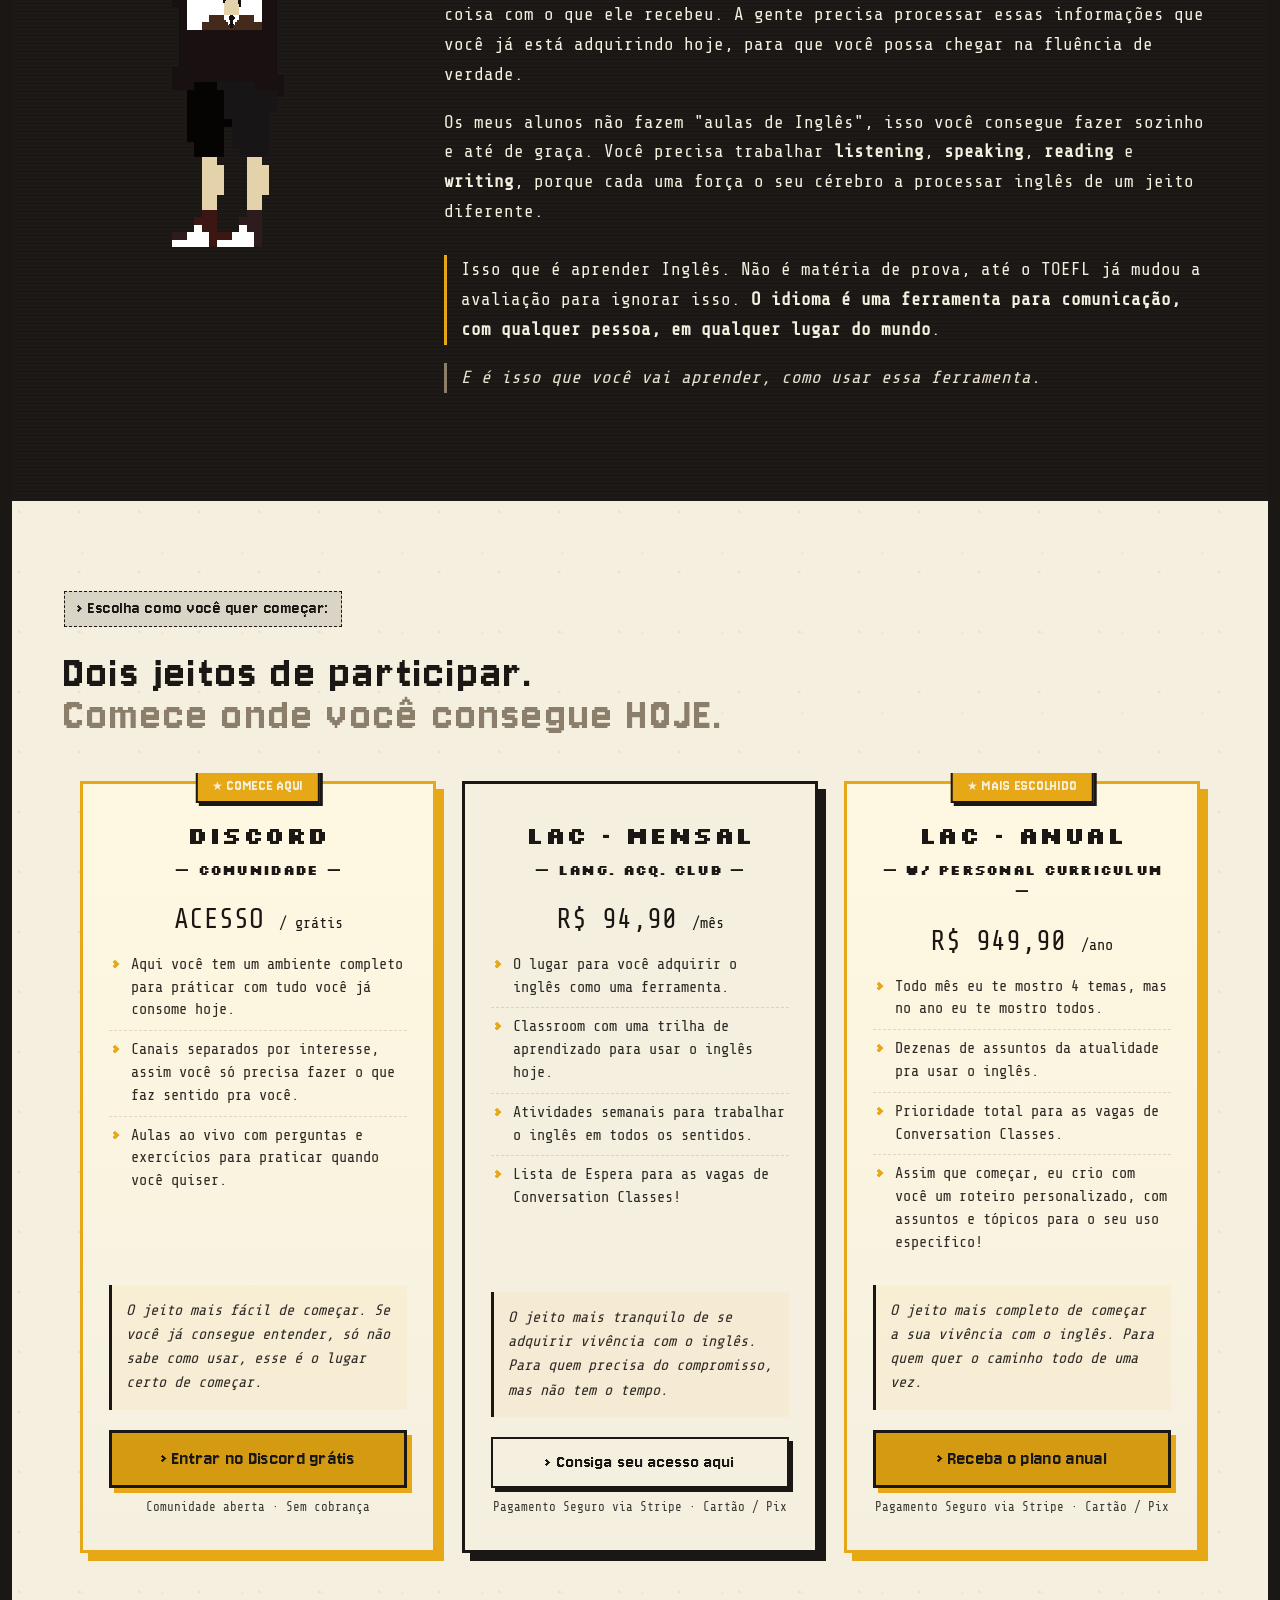
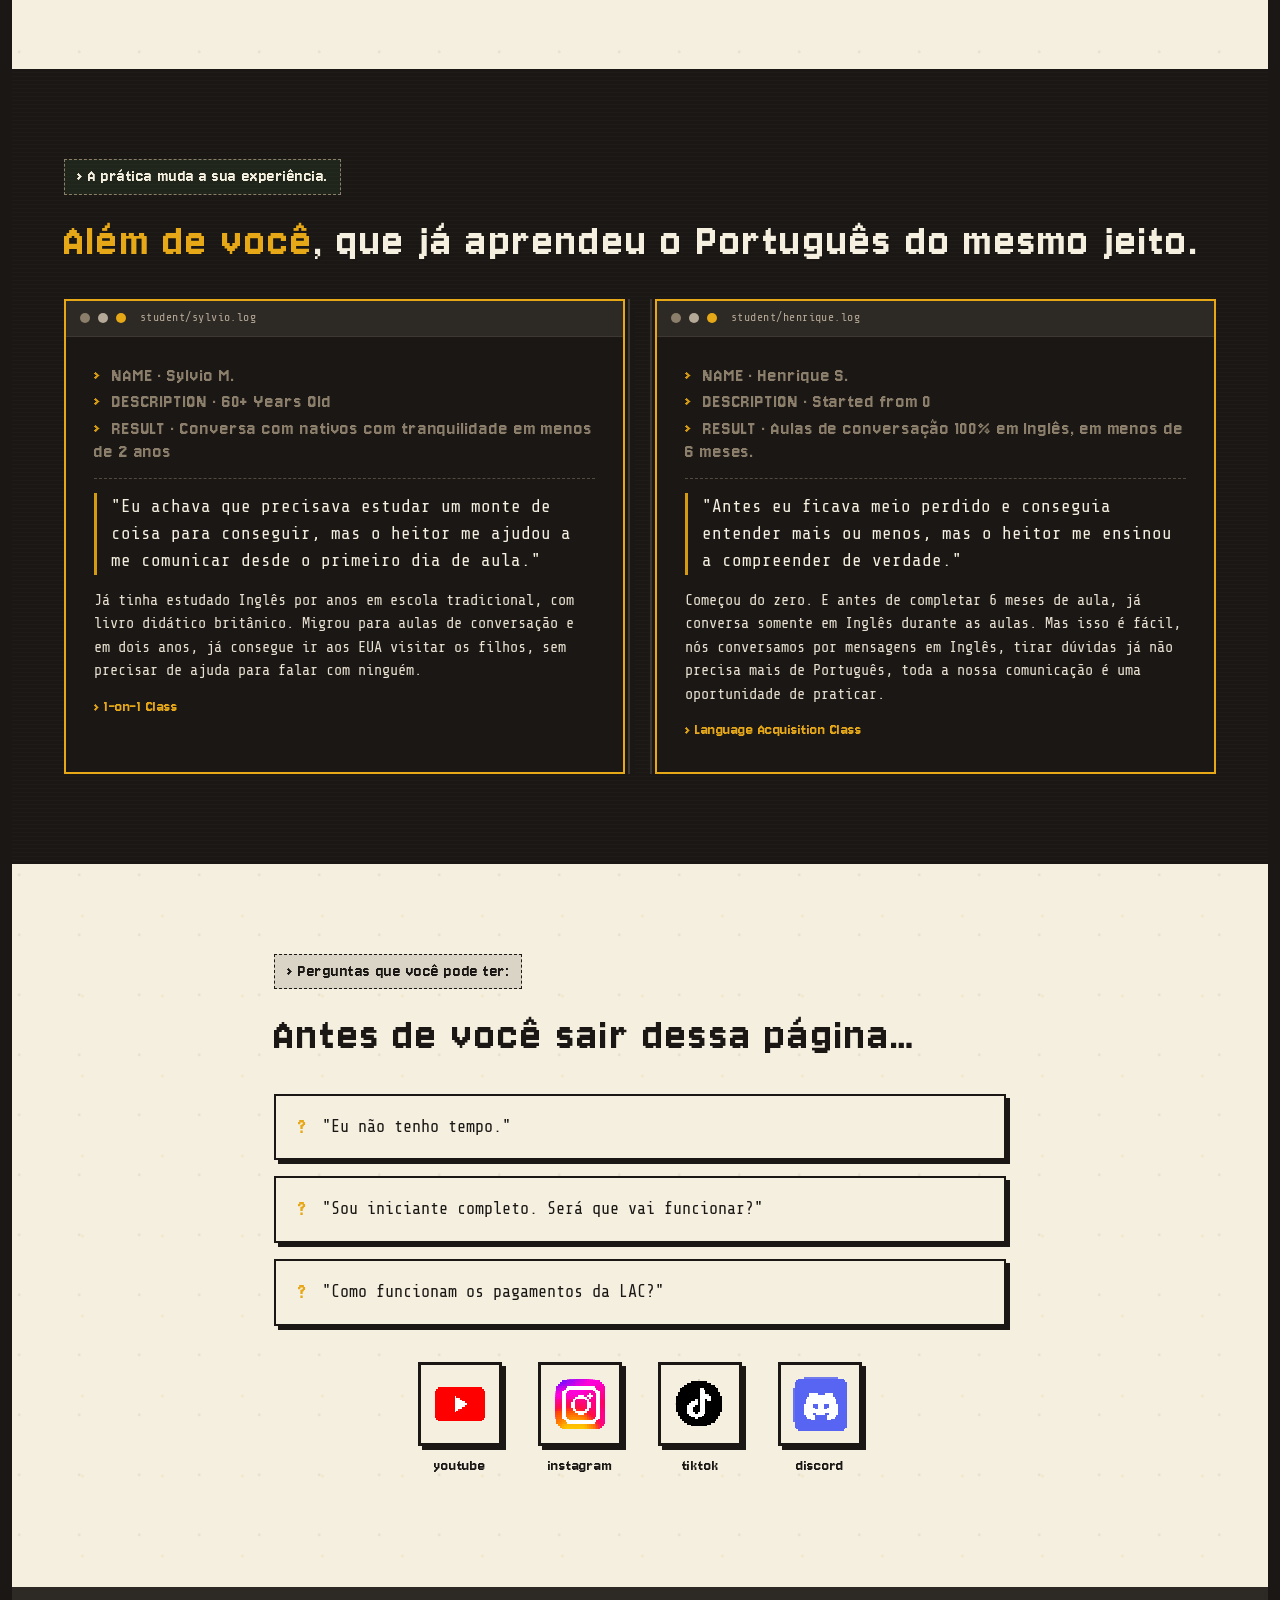
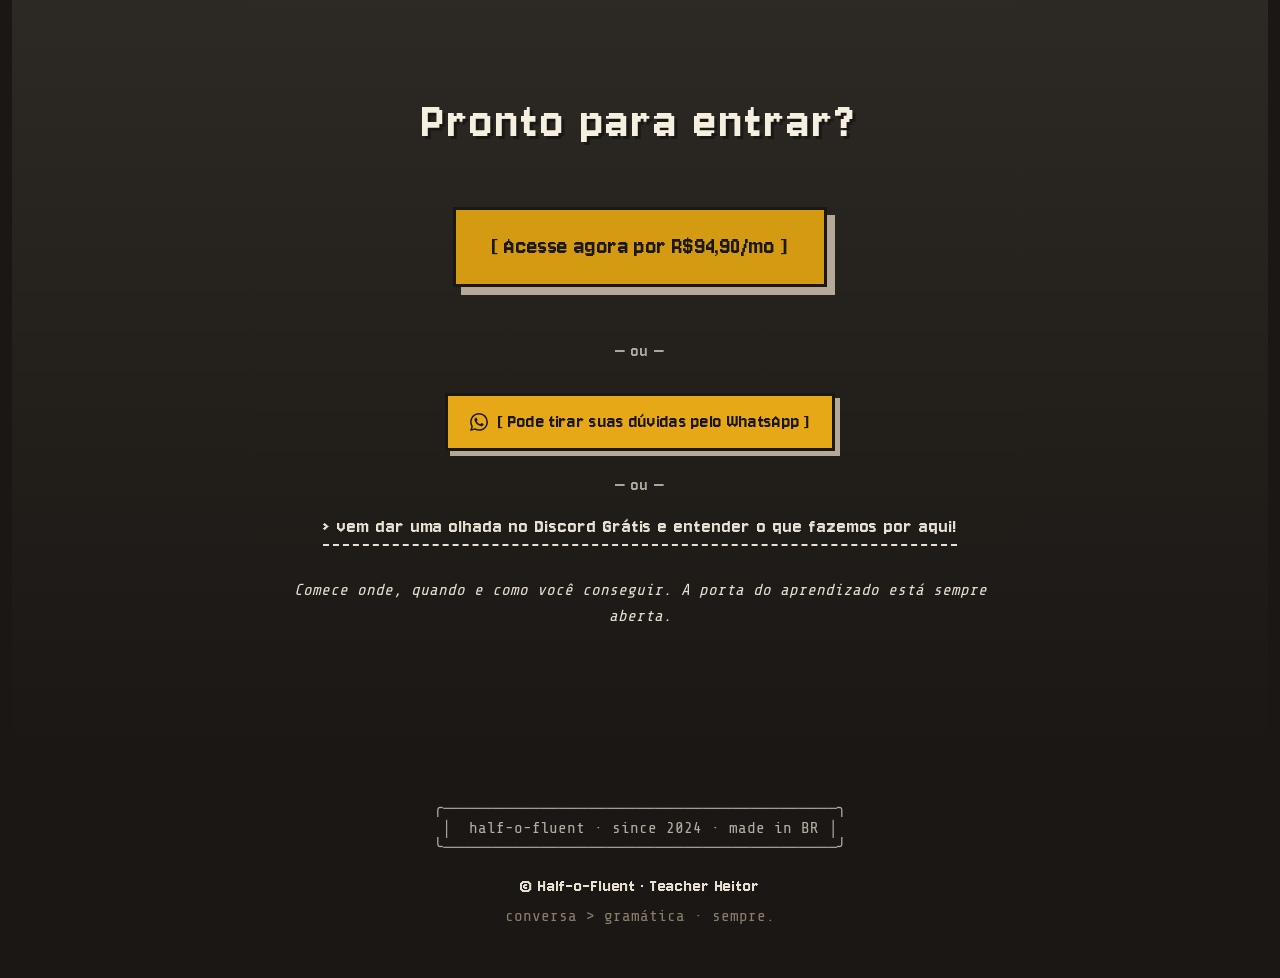
==== commit 4fd2a909: "quiz: validar celular BR de verdade (DDD real + o 9)" ====
--- a/index.html
+++ b/index.html
@@ -875,6 +875,26 @@
         '</form>';
     }
 
+    /* DDDs que existem de verdade no Brasil. Os buracos sao de proposito:
+       20, 23, 25, 26, 29, 30, 36, 39, 40, 50, 52, 56 a 60, 70, 72, 76, 78,
+       80 e 90 NAO existem. E por buraco assim que numero inventado passa. */
+    var DDD_BR = [11,12,13,14,15,16,17,18,19,21,22,24,27,28,31,32,33,34,35,37,
+                  38,41,42,43,44,45,46,47,48,49,51,53,54,55,61,62,63,64,65,66,
+                  67,68,69,71,73,74,75,77,79,81,82,83,84,85,86,87,88,89,91,92,
+                  93,94,95,96,97,98,99];
+
+    /* Devolve os 11 digitos nacionais limpos, ou null se nao for celular BR.
+       Celular no Brasil = DDD (2) + 9 + 8 digitos. Sempre. */
+    function zapBR(raw) {
+      var d = String(raw || '').replace(/\D/g, '');
+      if (d.slice(0, 2) === '55' && d.length > 11) { d = d.slice(2); }   /* tira o +55 se a pessoa digitou */
+      if (d.length !== 11) { return null; }                              /* 10 digitos = fixo ou faltando o 9 */
+      if (DDD_BR.indexOf(parseInt(d.slice(0, 2), 10)) === -1) { return null; }
+      if (d.charAt(2) !== '9') { return null; }                          /* celular sempre comeca com 9 */
+      if (/^(\d)\1+$/.test(d.slice(2))) { return null; }                 /* 11999999999 e amigos */
+      return d;
+    }
+
     function wireForm(onDone) {
       document.getElementById('leadForm').addEventListener('submit', function (ev) {
         ev.preventDefault();
@@ -887,7 +907,15 @@
 
         function bad(msg, f) { err.textContent = msg; err.hidden = false; if (f) { f.classList.add('is-invalid'); f.focus(); } }
         if (!n.value.trim()) { return bad('Me diz seu nome, por favor.', n); }
-        if (w.value.replace(/\D/g, '').length < 10) { return bad('Coloca seu WhatsApp com DDD (só os números já valem).', w); }
+
+        /* VALIDACAO DE WHATSAPP BR (2026-08-22). Antes era so "tem 10 digitos
+           ou mais", e foi por isso que 6799375538 passou: 10 digitos, DDD
+           valido, mas faltando o 9 do celular. Numero fake nao e so um lead
+           que nao da pra contatar. Desde 20/08 o pixel dispara Lead nessa
+           tela, entao lixo aqui ENSINA A META a procurar gente que preenche
+           lixo. Por isso a validacao virou de verdade. */
+        var zap = zapBR(w.value);
+        if (!zap) { return bad('Coloca um WhatsApp brasileiro de verdade, com DDD e o 9 na frente. Ex: (19) 99999-9999', w); }
 
         leadNome = n.value.trim();   /* guarda pra pre-preencher o Cal.com no resultado */
 
@@ -896,7 +924,9 @@
 
         var rota = (ACTIVE === 'quiz') ? route(score, goalJob) : null;
         var payload = {
-          nome: n.value.trim(), email: '', whatsapp: w.value.trim(), consent: true,
+          /* manda o numero JA NORMALIZADO (11 digitos nacionais), nao o que a
+             pessoa digitou. O worker poe o 55 na frente pro link do wa.me. */
+          nome: n.value.trim(), email: '', whatsapp: zap, consent: true,
           source: (ACTIVE === 'quiz') ? 'popup_quiz' : 'popup_oferta',
           quiz: (ACTIVE === 'quiz') ? { respostas: answers, pontos: score, rota: rota, meta_emprego: goalJob } : null,
           resumo: (ACTIVE === 'quiz') ? quizSummary() : '',
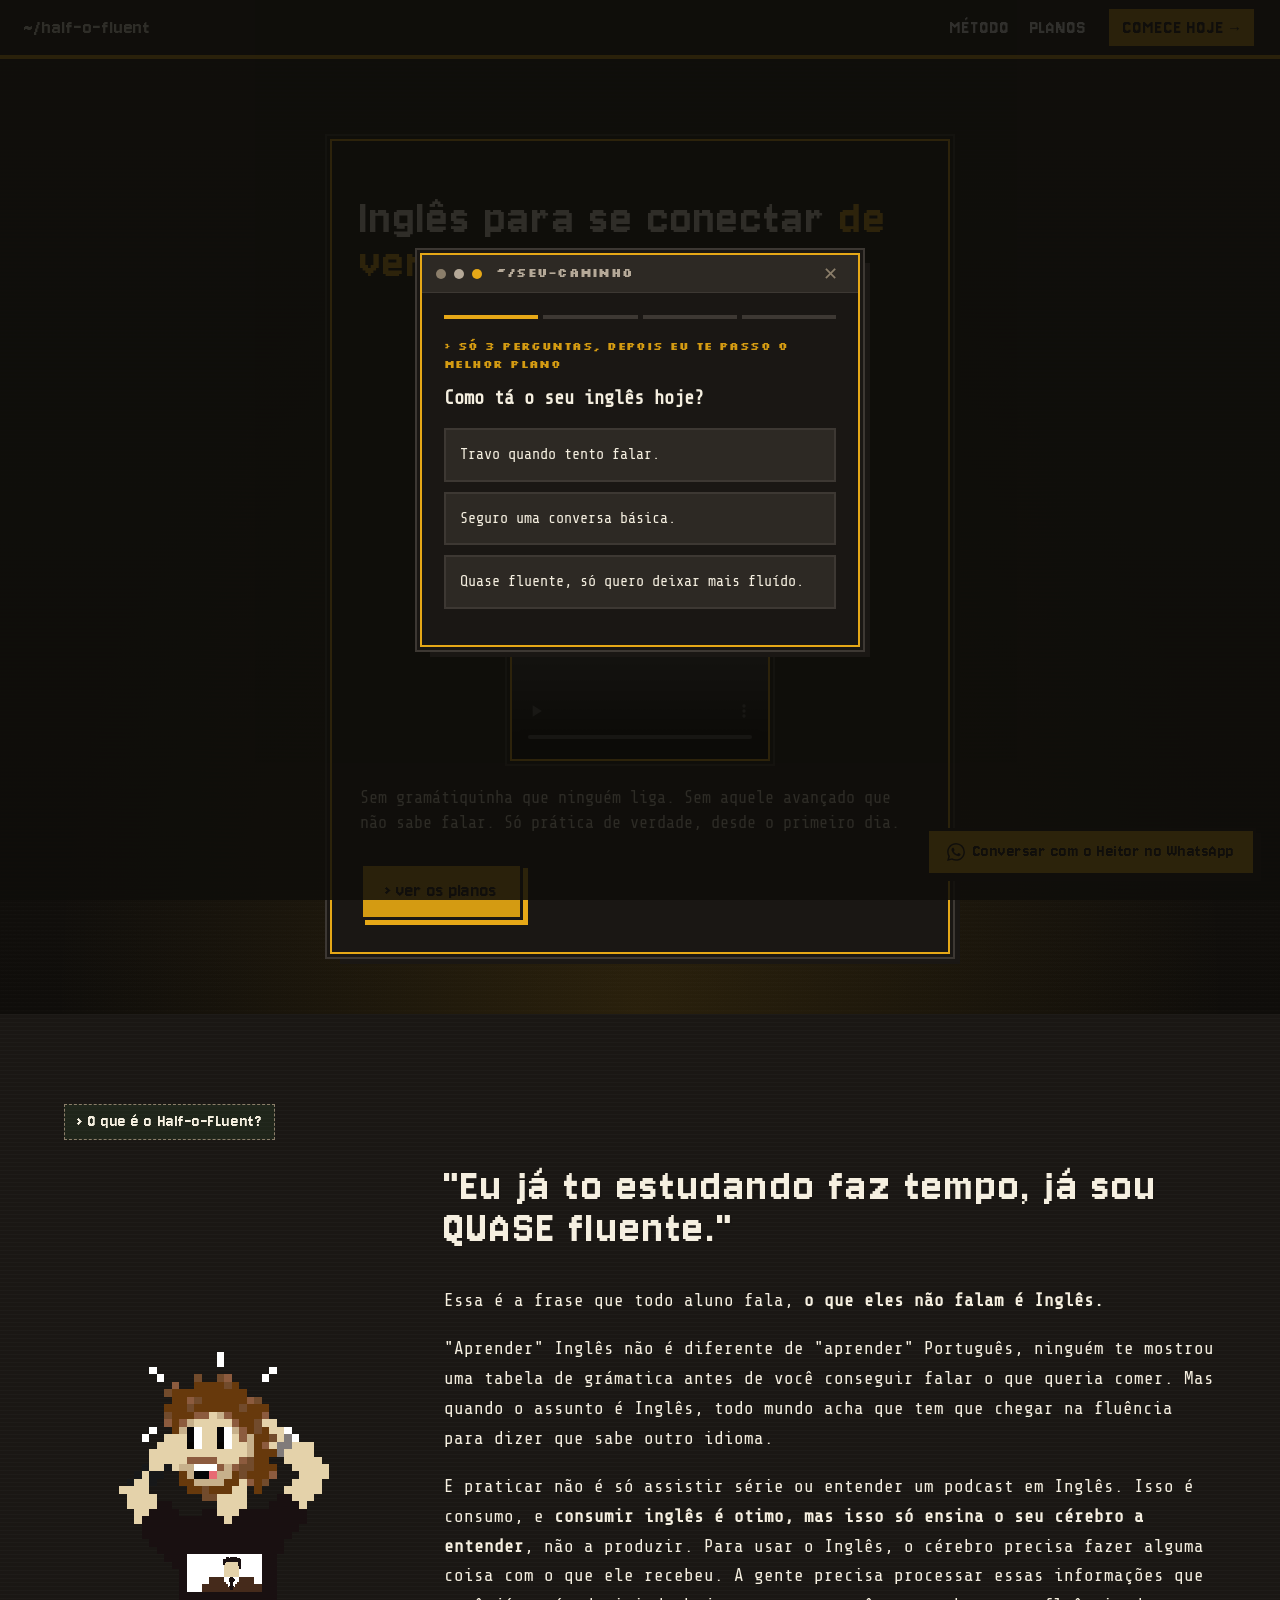
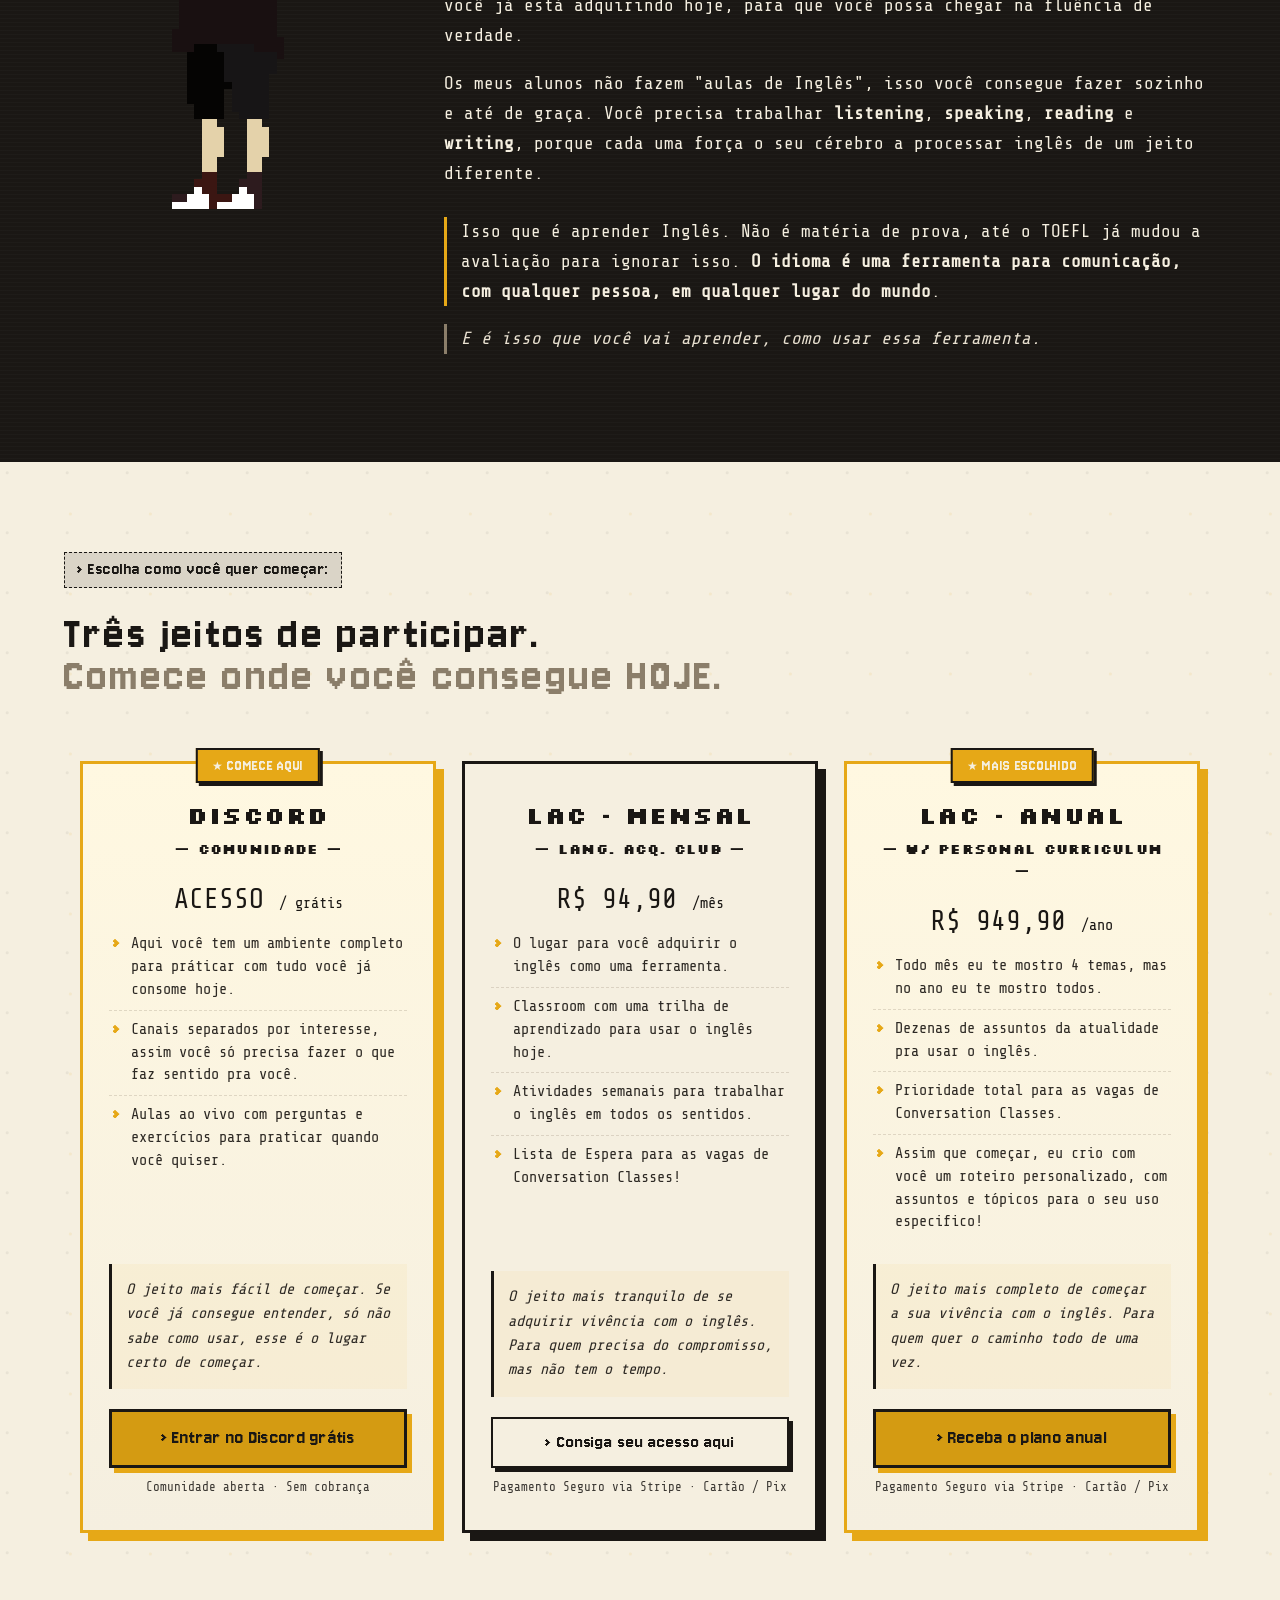
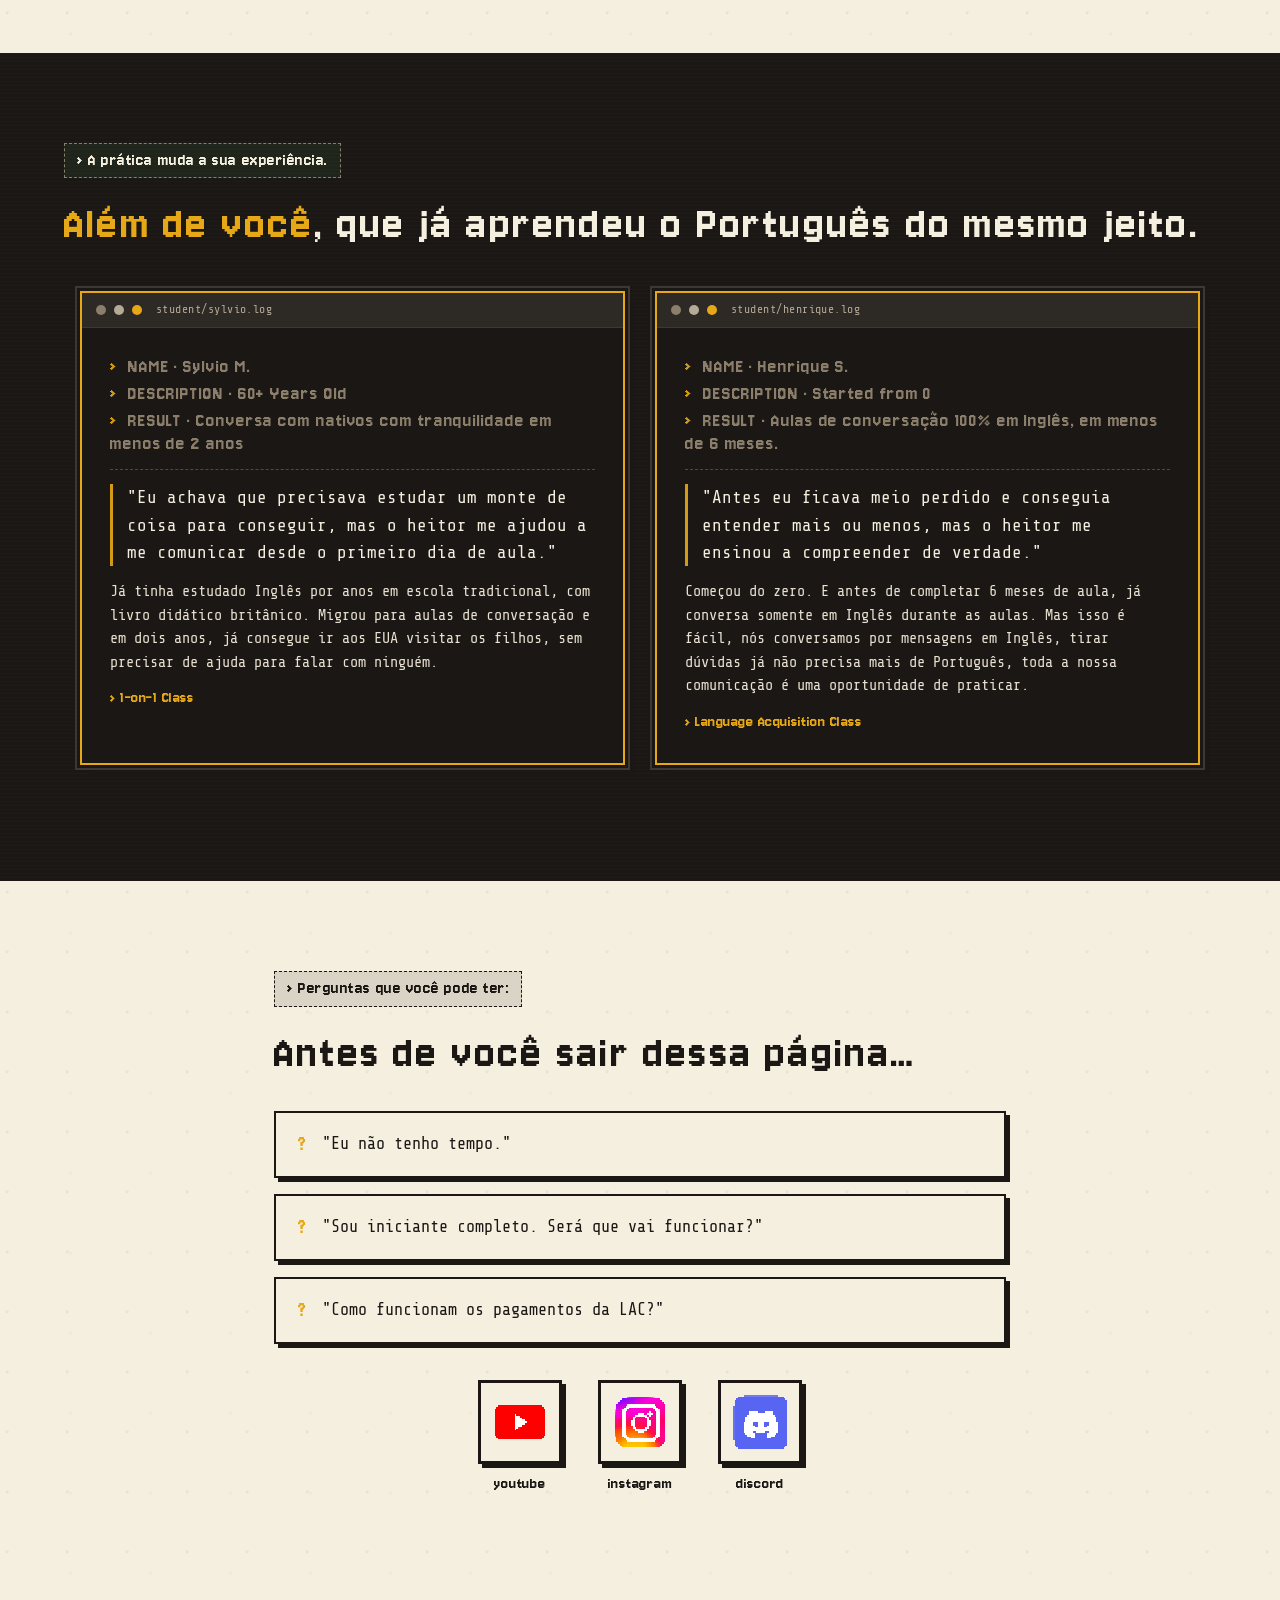
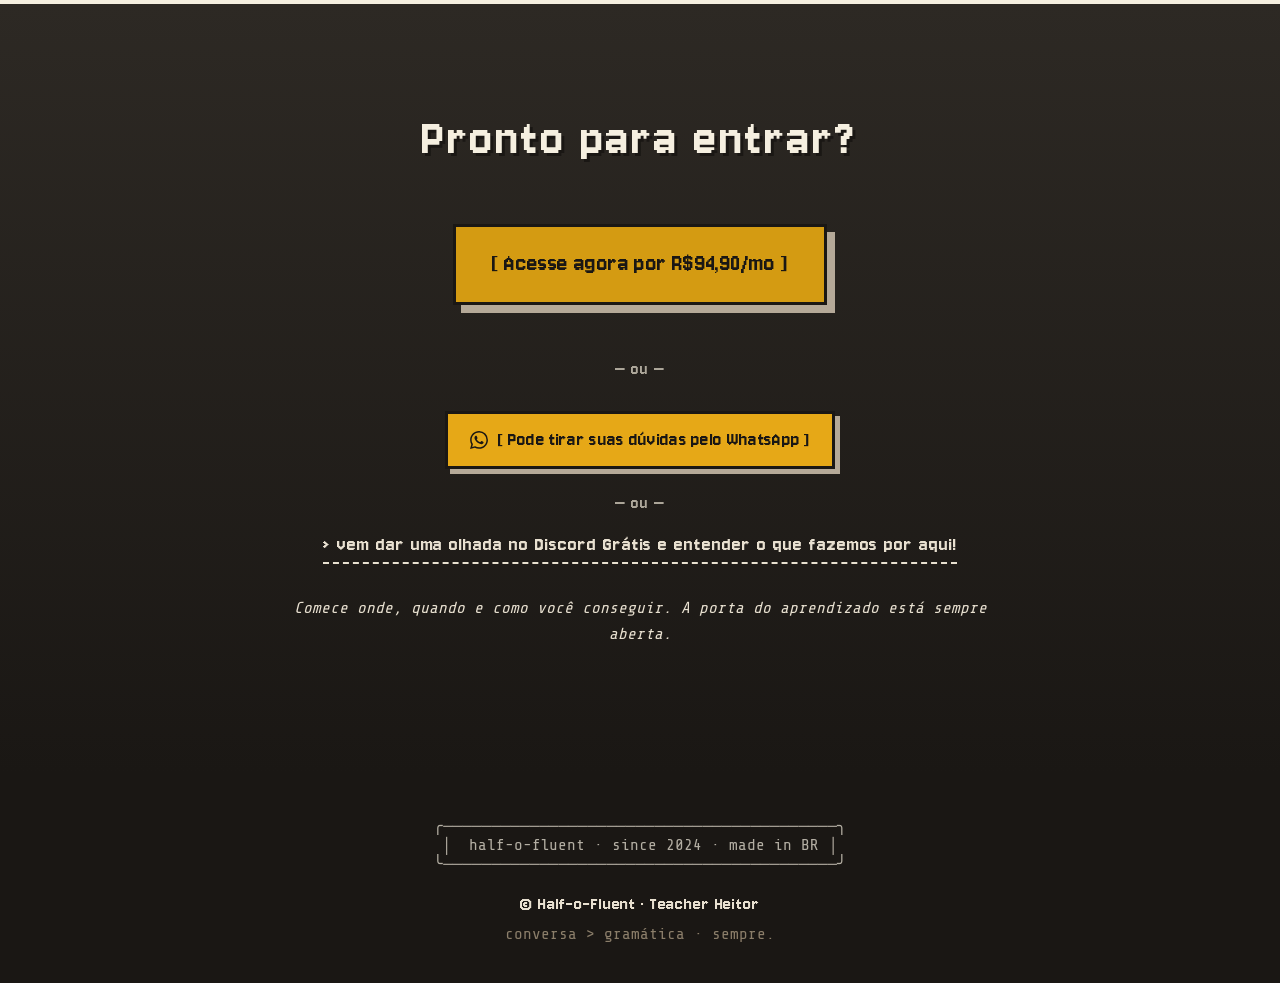
==== commit bff271fd: "site: legibility pass — card + carousel widths, dead pages, llms.txt - carousels break out of the co" ====
--- a/index.html
+++ b/index.html
@@ -70,8 +70,12 @@
             display: block; color: var(--mist); cursor: pointer;
         }
 
-        /* Problema, depoimentos e planos: fila horizontal que PREENCHE a largura quando há
-           poucos cards, e vira carrossel quando não cabem mais — barra de rolagem ESCONDIDA */
+        /* ==========================================================
+           CARROSSEIS HORIZONTAIS — depoimentos e planos (046b)
+           Uma regra so pros dois. Antes cada grid tinha a sua, e os
+           depoimentos ficaram pra tras: 65% da tela no celular, 43%
+           entre 601 e 959px, cortados no meio da tela igual os planos.
+           ========================================================== */
         .error-grid,
         .testimonial-grid,
         .biome-grid {
@@ -82,22 +86,60 @@
             -webkit-overflow-scrolling: touch;
             scrollbar-width: none;        /* Firefox */
             -ms-overflow-style: none;     /* IE / Edge antigo */
+            padding: 8px 16px 26px;
         }
         .error-grid::-webkit-scrollbar,
         .testimonial-grid::-webkit-scrollbar,
         .biome-grid::-webkit-scrollbar { display: none; }   /* Chrome / Safari / Opera */
-        .error-grid > *       { flex: 1 0 220px; scroll-snap-align: start; }
-        .testimonial-grid > * { flex: 1 0 320px; scroll-snap-align: start; }
-        .biome-grid > *       { flex: 1 0 290px; scroll-snap-align: start; }
-
-        /* os cards de plano têm sombra grande + hover; um respiro pra não cortar a sombra */
-        .biome-grid { padding: 8px 16px 26px; }
-
-        /* celular: cada card ocupa ~85% da largura, deixando o próximo "espiando" */
-        @media (max-width: 600px) {
+
+        .error-grid > *,
+        .testimonial-grid > *,
+        .biome-grid > * { scroll-snap-align: start; }
+
+        /* So os planos: .biome-banner e position:absolute com top:-16px, e
+           overflow-x:auto corta nos DOIS eixos na borda do padding. Sem esta
+           folga a tarja "MAIS ESCOLHIDO" perde os 8px de cima. Nao reduzir. */
+        .biome-grid { padding-top: 26px; padding-bottom: 30px; }
+
+        /* ---------- ate 959px: UM card por vez, na largura da tela ----------
+           Dois erros moravam aqui. (1) A regra de celular parava em 600px, entao
+           entre 601 e 959px o card voltava pro flex-basis fixo e era fatiado no
+           meio da tela. (2) A porcentagem era da largura do CONTAINER, nao da
+           tela: .section 24px + .container 24px comiam 48px de cada lado, e um
+           card de "92%" media 230px num aparelho de 390px — 59% da tela. Por
+           isso os carrosseis saem do container com margem negativa.
+
+           O corte pros tres lado a lado e 1100px, nao 960px: com as bullets
+           inteiras (sem gavetas) o card a 960px fica com 260px de largura e
+           1040px de altura, e o botao cai FORA da tela. A 1100px o card tem
+           307px e o botao termina a 818px — 26px de folga. Medido. */
+        @media (max-width: 1099px) {
             .error-grid > *,
             .testimonial-grid > *,
-            .biome-grid > * { flex: 0 0 85%; }
+            .biome-grid > * { flex: 0 0 96%; }
+        }
+
+        /* A margem negativa TEM que bater EXATAMENTE com .section + .container,
+           senao a pagina ganha rolagem lateral. No style.css:
+             .section   = 24px  ... e 18px abaixo de 600px (media query la embaixo)
+             .container = 24px  sempre
+           Se um dia mudar o padding de .section ou .container, mude aqui junto. */
+        @media (max-width: 600px) {
+            .error-grid,
+            .testimonial-grid,
+            .biome-grid { margin-left: -42px; margin-right: -42px; }   /* 18 + 24 */
+        }
+        @media (min-width: 601px) and (max-width: 1099px) {
+            .error-grid,
+            .testimonial-grid,
+            .biome-grid { margin-left: -48px; margin-right: -48px; }   /* 24 + 24 */
+        }
+
+        /* ---------- 960px+: tudo lado a lado, sem carrossel ---------- */
+        @media (min-width: 1100px) {
+            .error-grid > *,
+            .testimonial-grid > *,
+            .biome-grid > * { flex: 1 1 0; }
         }
 
         /* setas do carrossel — só aparecem quando há cards demais pra caber (controlado por JS) */
@@ -141,7 +183,6 @@
           ],
           "sameAs": [
             "https://www.instagram.com/teacher_halfo/",
-            "https://www.tiktok.com/@teacher_halfo",
             "https://www.youtube.com/channel/UCuHEJK9VrkzMF4FsR_xzFWA"
           ]
         },
@@ -173,7 +214,6 @@
           ],
           "sameAs": [
             "https://www.instagram.com/teacher_halfo/",
-            "https://www.tiktok.com/@teacher_halfo",
             "https://www.youtube.com/channel/UCuHEJK9VrkzMF4FsR_xzFWA",
             "https://discord.gg/bJD7fcKxhy"
           ],
@@ -199,6 +239,16 @@
                 "url": "https://buy.stripe.com/9B600k8TI6tA4fJ37EbfO0c",
                 "category": "Comunidade online",
                 "eligibleDuration": { "@type": "QuantitativeValue", "value": 1, "unitCode": "MON" }
+              },
+              {
+                "@type": "Offer",
+                "name": "LAC anual — com Personal Curriculum",
+                "description": "Tudo da LAC mensal mais o Personal Curriculum: um roteiro de temas e tópicos criado junto com o aluno na primeira semana, que guia o ano inteiro. Inclui prioridade total nas vagas de Conversation Classes. Assinatura anual.",
+                "price": "949.90",
+                "priceCurrency": "BRL",
+                "url": "https://buy.stripe.com/4gM00k4Ds5pw4fJeQmbfO0b",
+                "category": "Comunidade online",
+                "eligibleDuration": { "@type": "QuantitativeValue", "value": 1, "unitCode": "ANN" }
               }
             ]
           }
@@ -239,17 +289,14 @@
     <div class="hero-content">
         <div class="terminal-window hero-terminal">
             <div class="terminal-body">
-                <p class="terminal-line"><span class="prompt">@</span><span class="cmd" id="boot-line">Half-o-Fluent</span></p>
                 <h1 class="hero-headline pixel-font">
-                    Inglês para se<br>
-                    conectar <span class="accent">de verdade</span>.
+                    Inglês para se conectar <span class="accent">de verdade</span>.
                 </h1>
 
                 <!-- VIDEO NO HERO (2026-08-14). Antes morava no #metodo e so 11%
                      chegavam nele. Toca sozinho, mudo, dentro da mesma caixa. -->
                 <div class="terminal-window hero-video-wrap">
                     <video class="video-slot" id="heroVideo" controls playsinline autoplay muted preload="auto"
-                           poster="assets/oferta-poster.png"
                            style="object-fit:cover;"
                            onplay="window.umami && umami.track('hero_video_play')">
                         <source src="assets/a-diferenca.mp4" type="video/mp4">
@@ -307,7 +354,7 @@
             <span class="section-label pixel-font">› Escolha como você quer começar:</span>
         </div>
 
-        <h2 class="section-title pixel-font">Dois jeitos de participar.<br><span class="dim-text">Comece onde você consegue HOJE.</span></h2>
+        <h2 class="section-title pixel-font">Três jeitos de participar.<br><span class="dim-text">Comece onde você consegue HOJE.</span></h2>
 
         <div class="biome-grid" id="entrar">
 
@@ -448,10 +495,6 @@
                 <img src="assets/icon-instagram.png" alt="Instagram">
                 <span class="stage-label pixel-font">instagram</span>
             </a>
-            <a href="https://www.tiktok.com/@teacher_halfo" class="stage-card" target="_blank" rel="noopener">
-                <img src="assets/icon-tiktok.png" alt="TikTok">
-                <span class="stage-label pixel-font">tiktok</span>
-            </a>
             <a href="https://discord.gg/bJD7fcKxhy" class="stage-card" target="_blank" rel="noopener">
                 <img src="assets/icon-discord.png" alt="Discord">
                 <span class="stage-label pixel-font">discord</span>
@@ -498,27 +541,6 @@
         <p class="footer-line dim-text">conversa &gt; gramática · sempre.</p>
     </div>
 </footer>
-
-<!-- ==================== BOOT-SCREEN TYPING ==================== -->
-<script>
-(function(){
-  const reduced = window.matchMedia('(prefers-reduced-motion: reduce)').matches;
-  if (reduced) return;
-  const el = document.getElementById('boot-line');
-  if (!el) return;
-  const full = el.textContent;
-  el.textContent = '';
-  let i = 0;
-  function tick(){
-    if (i <= full.length){
-      el.textContent = full.slice(0, i);
-      i++;
-      setTimeout(tick, 55);
-    }
-  }
-  setTimeout(tick, 350);
-})();
-</script>
 
 <!-- ==================== WHATSAPP FLOATING BUTTON ==================== -->
 <a href="https://wa.me/5519991513041?text=Oi%20Heitor!%20Vi%20o%20site%20e%20queria%20tirar%20uma%20d%C3%BAvida." class="whatsapp-fab" target="_blank" rel="noopener" aria-label="Conversar com o Heitor no WhatsApp">
@@ -762,12 +784,16 @@
       }
     };
 
+    /* 046 (2026-08-27): oferta.html foi APAGADO do repo. Este modo continua
+       dormente (ACTIVE = 'quiz'). Se um dia reativar, o destino tem que ser
+       recriado ANTES de trocar o ACTIVE, senão a pessoa cai num 404 depois
+       de entregar o contato. */
     var OFERTA = {
       eyebrow: '› oferta por tempo limitado',
       title:   'Oferta especial da LAC.',
       desc:    'Deixa teu contato que eu te levo pra oferta.',
       button:  '› Quero ver a oferta',
-      success: 'oferta.html'
+      success: 'index.html#planos'
     };
 
     /* PONTUAÇÃO 0-6. Quanto MAIOR, melhor o inglês e mais forte a meta.
--- a/style.css
+++ b/style.css
@@ -68,7 +68,11 @@
     line-height: 1.6;
     color: var(--ink);
     background-color: var(--parchment);
-    border: 12px solid var(--ink);
+    /* 046b (2026-08-27): saiu a moldura de 12px em volta da pagina inteira.
+       Era ela a "borda/padding do lado" que o Heitor via toda vez que uma
+       secao trocava de cor: TODAS as secoes ficavam 24px mais estreitas que a
+       tela e comecavam em left:12. Pra trazer de volta:
+           border: 12px solid var(--ink); */
     min-height: 100vh;
     overflow-x: hidden;
 }
@@ -280,20 +284,7 @@
     padding: 14px;
 }
 
-.terminal-line {
-    margin: 0 0 6px 0;
-    font-family: var(--term-font);
-    font-size: 1.1rem;
-}
-
-.terminal-line.dim {
-    color: var(--phosphor-d);
-    opacity: 0.75;
-    margin-bottom: 4px;
-}
-
 .prompt { color: var(--sun); margin-right: 6px; }
-.cmd { color: var(--phosphor); }
 
 /* ==========================================================
    HERO TERMINAL — bigger, with headline inside
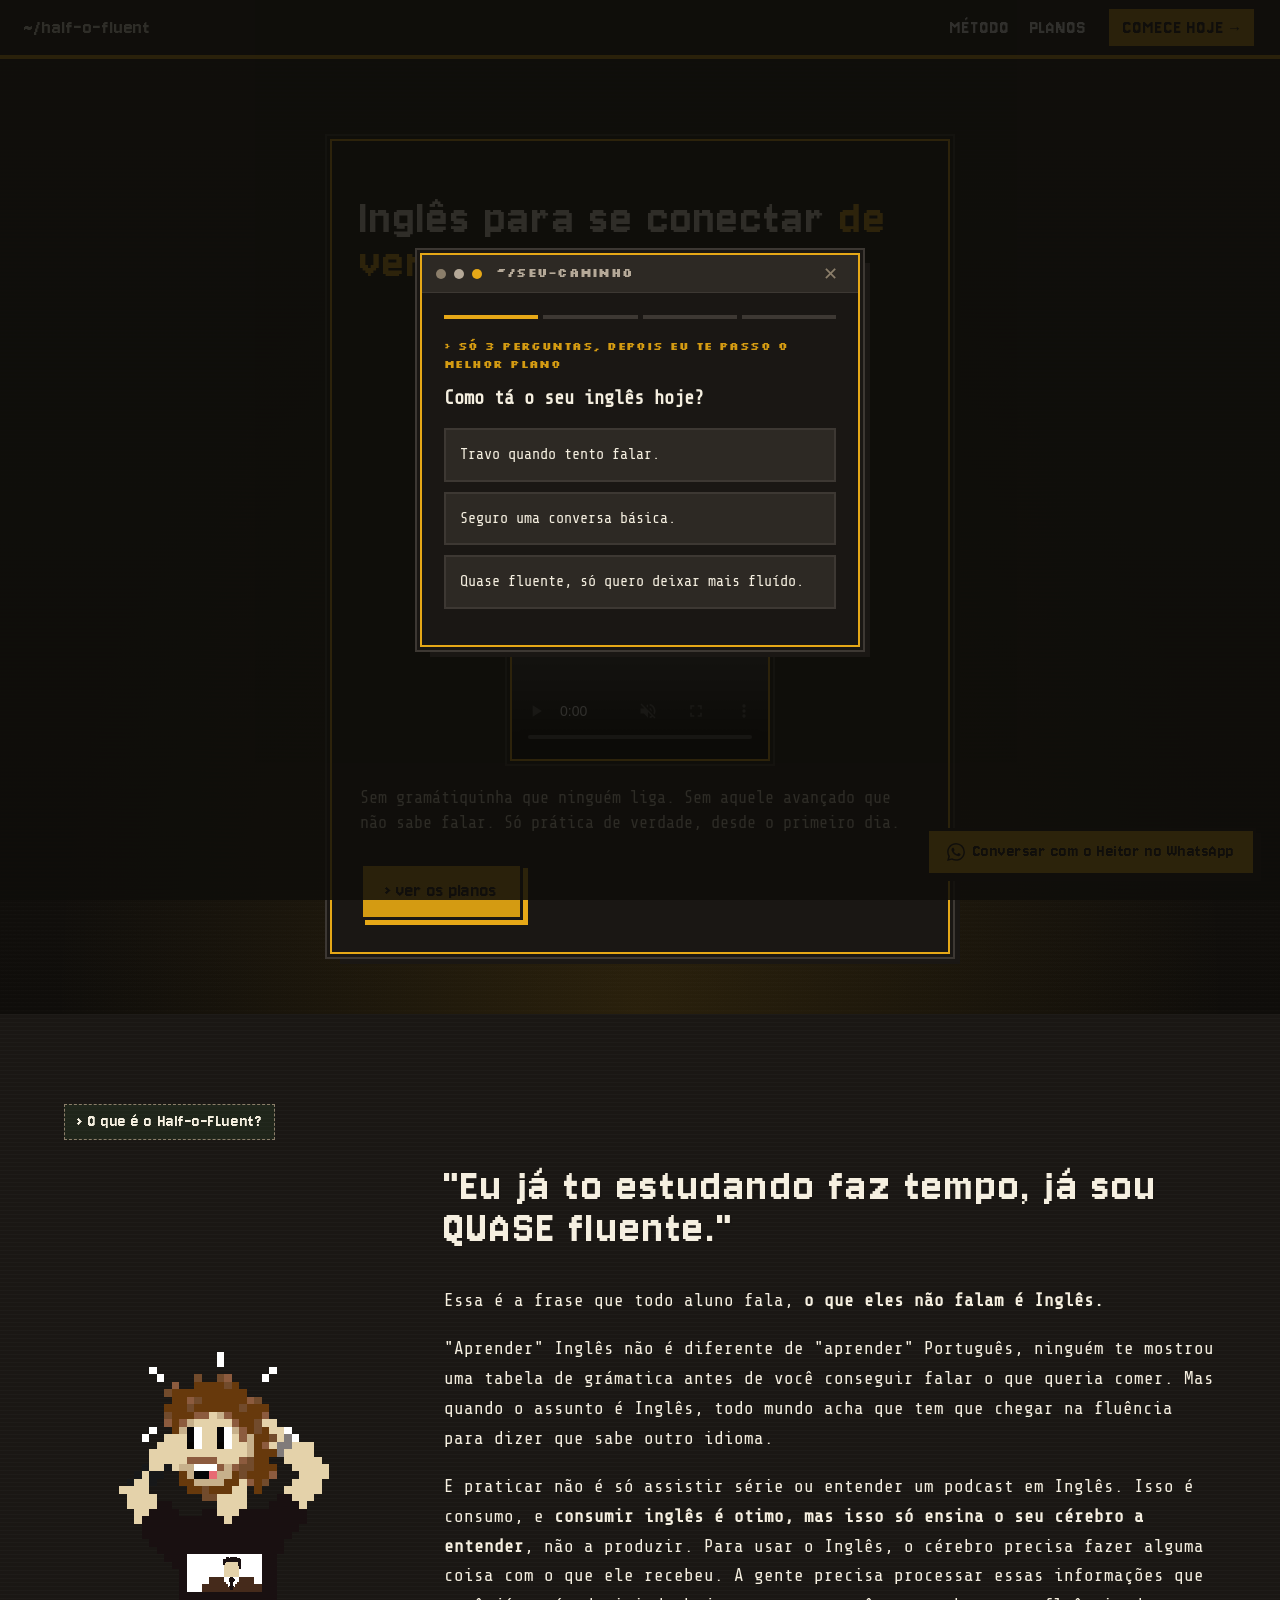
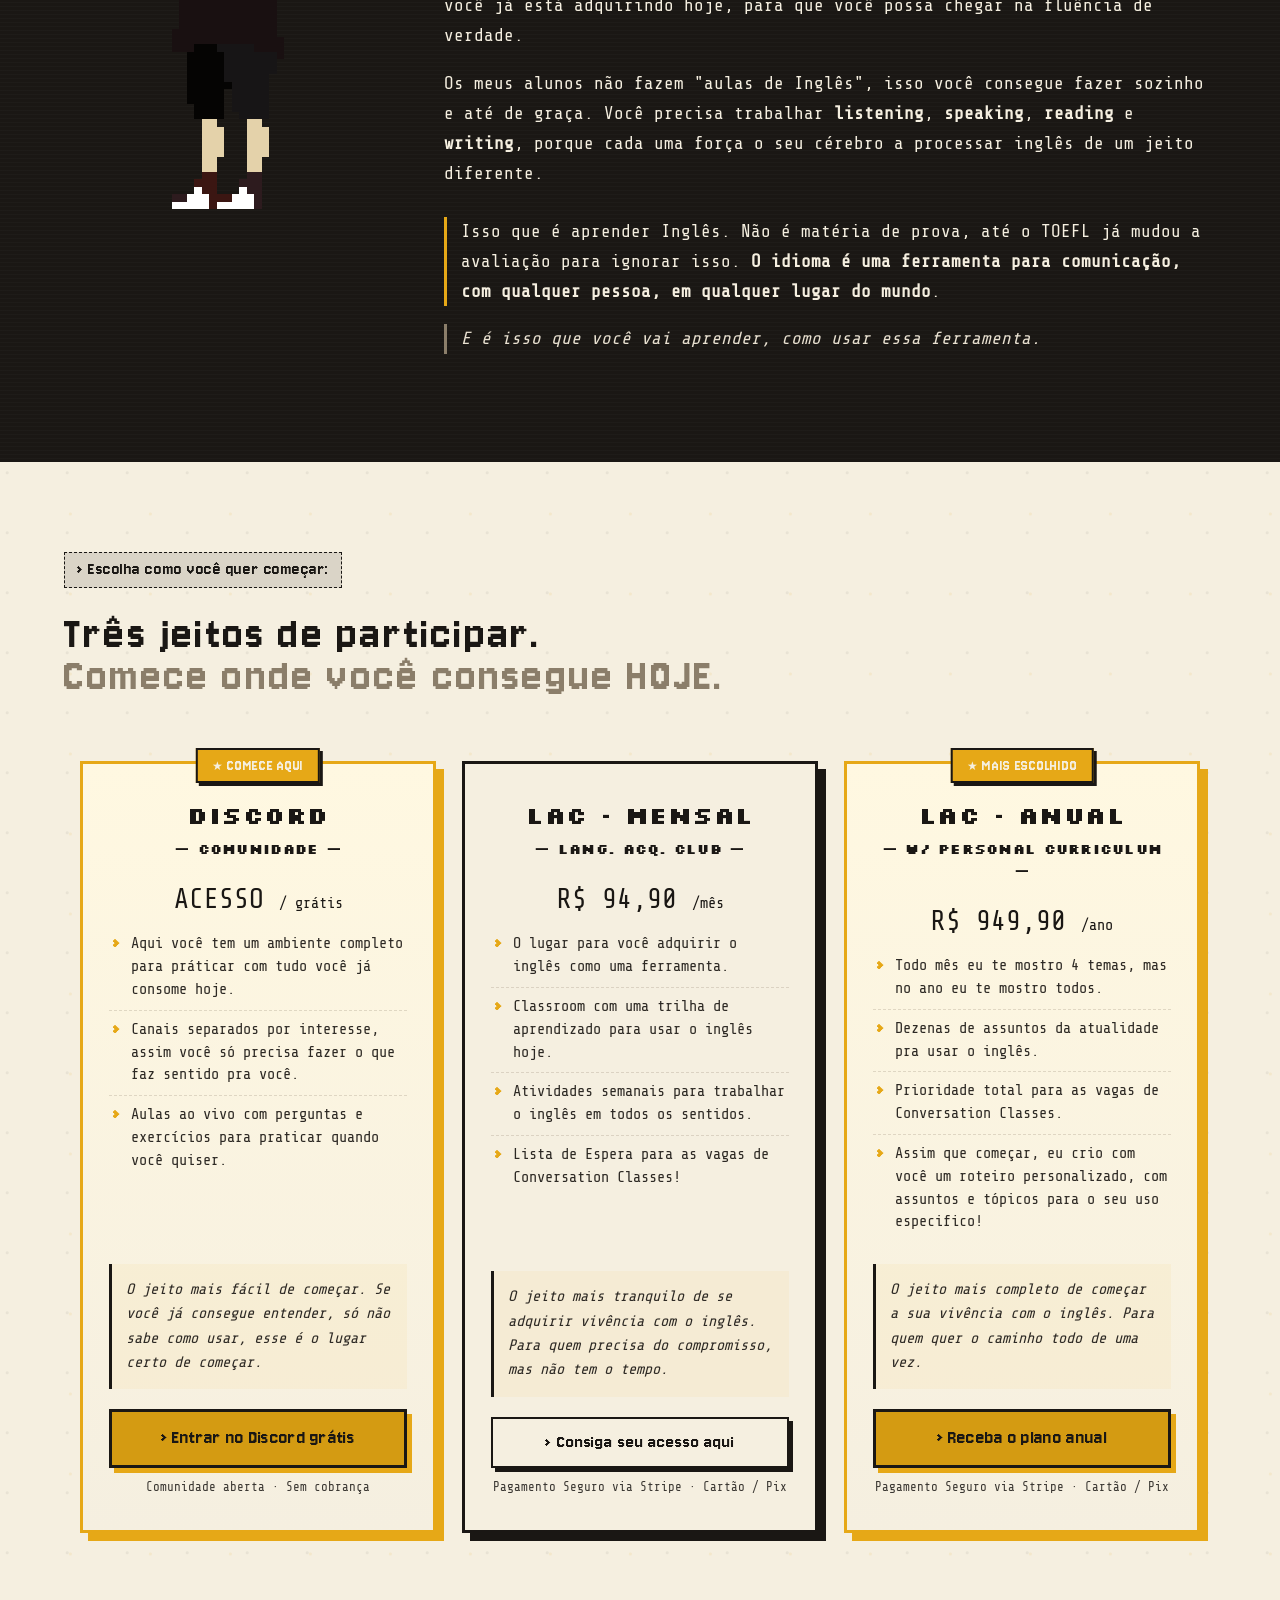
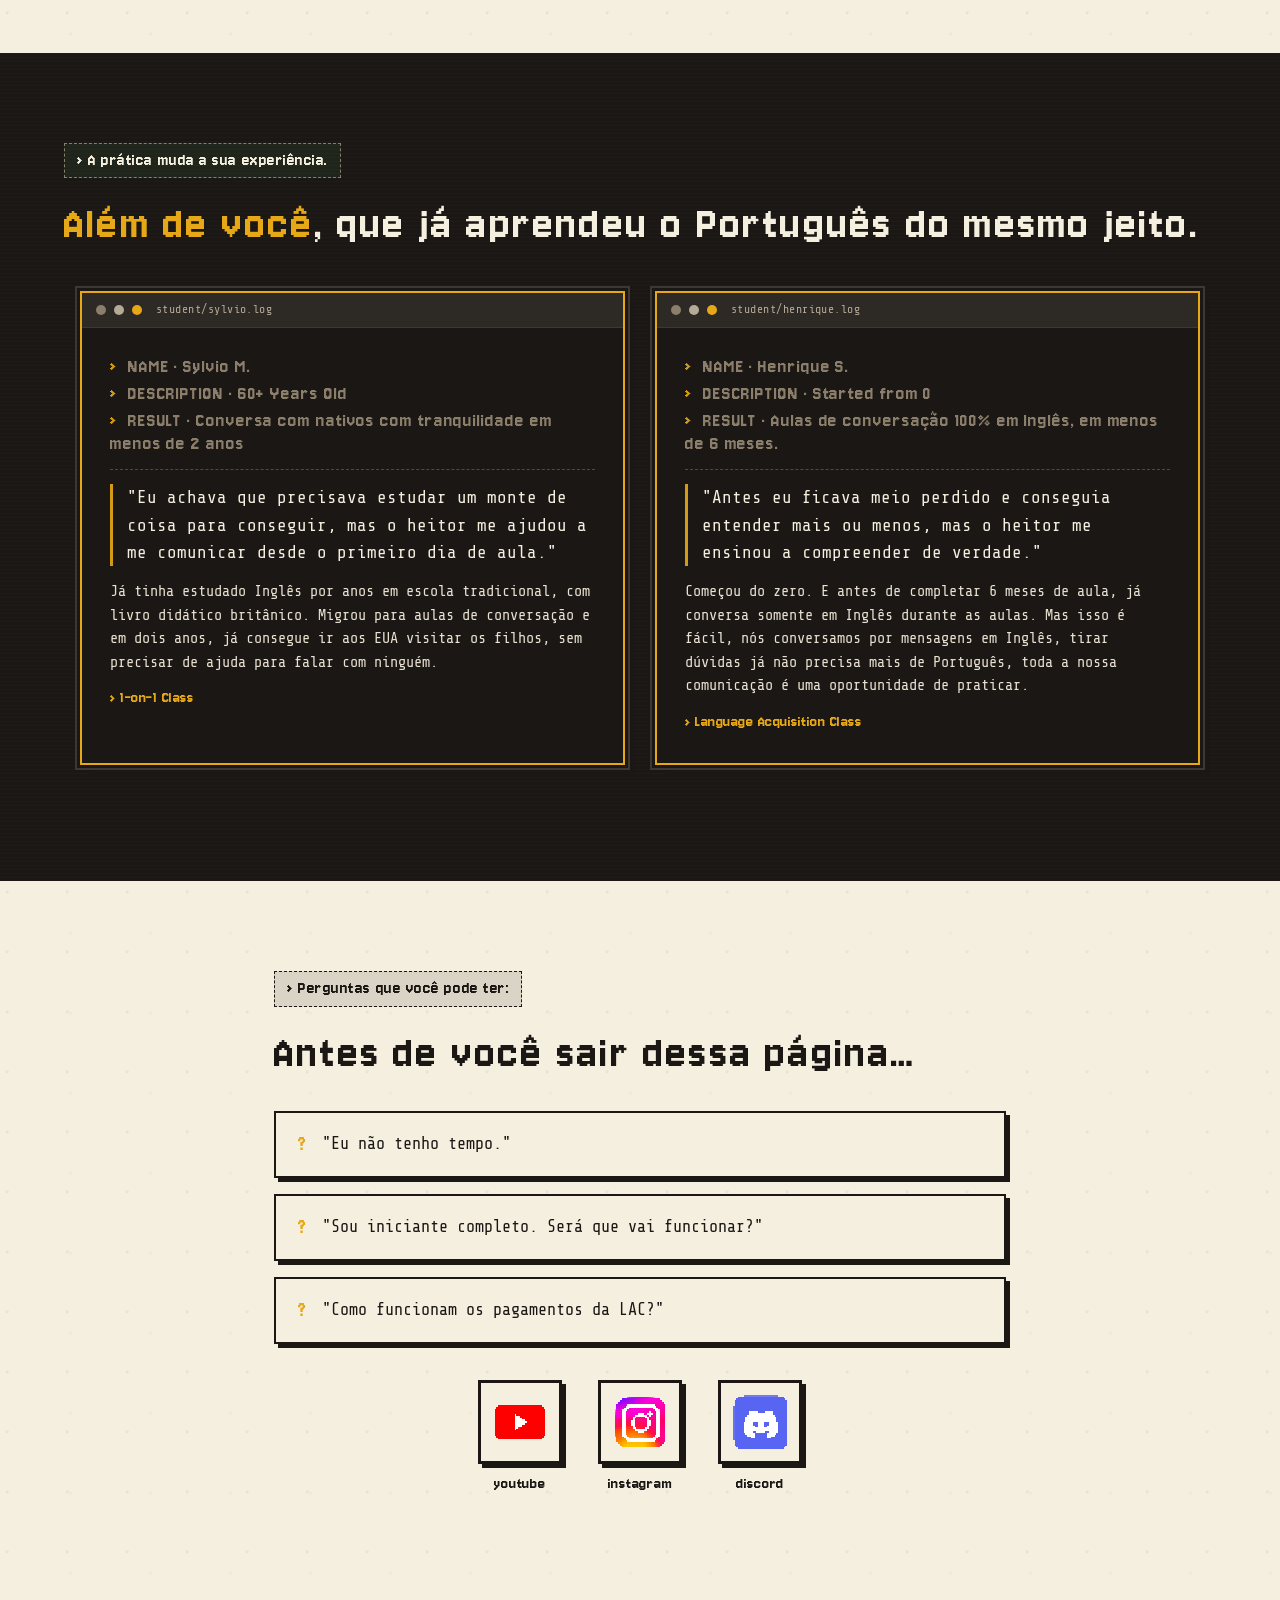
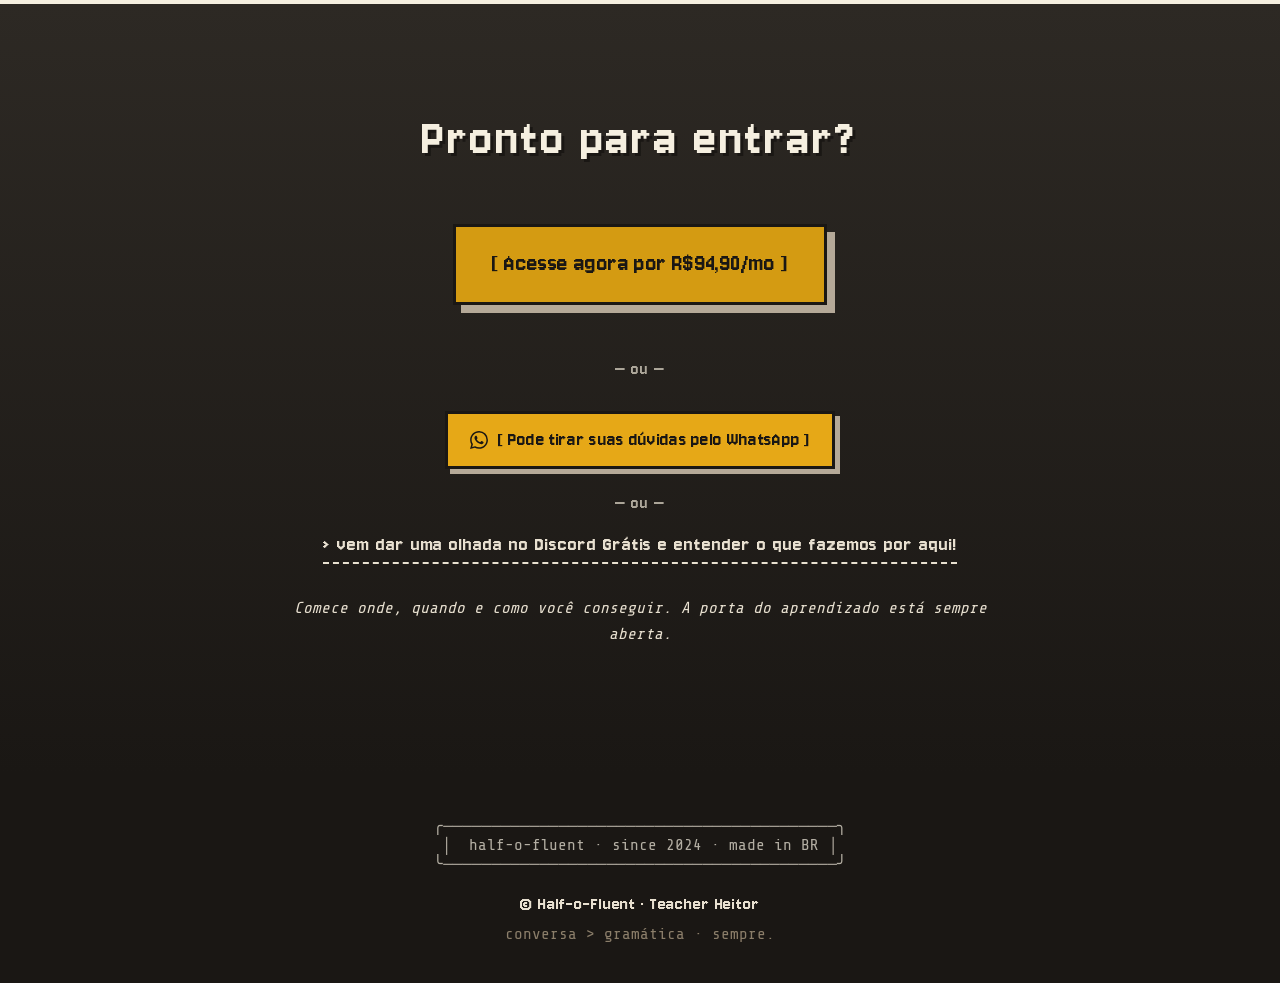
==== commit 5f2fe2d6: "fix: LAC mensal checkout link (produto arquivado desativou o link antigo)" ====
--- a/index.html
+++ b/index.html
@@ -236,7 +236,7 @@
                 "description": "Comunidade paga com acesso ao Google Classroom, atividades semanais de speaking, writing, listening e reading, newsletter semanal e área fechada no Discord. Assinatura mensal.",
                 "price": "94.90",
                 "priceCurrency": "BRL",
-                "url": "https://buy.stripe.com/9B600k8TI6tA4fJ37EbfO0c",
+                "url": "https://buy.stripe.com/eVqbJ2d9YbNU4fJcIebfO09",
                 "category": "Comunidade online",
                 "eligibleDuration": { "@type": "QuantitativeValue", "value": 1, "unitCode": "MON" }
               },
@@ -386,7 +386,7 @@
                     <li>Lista de Espera para as vagas de Conversation Classes!</li>
                 </ul>
                 <p class="biome-pitch">O jeito mais tranquilo de se adquirir vivência com o inglês. Para quem precisa do compromisso, mas não tem o tempo.</p>
-                <a href="https://buy.stripe.com/9B600k8TI6tA4fJ37EbfO0c" class="btn-secondary biome-cta pixel-font" target="_blank" rel="noopener" data-umami-event="lac_checkout_mensal">› Consiga seu acesso aqui</a>
+                <a href="https://buy.stripe.com/eVqbJ2d9YbNU4fJcIebfO09" class="btn-secondary biome-cta pixel-font" target="_blank" rel="noopener" data-umami-event="lac_checkout_mensal">› Consiga seu acesso aqui</a>
                 <p class="biome-fineprint">Pagamento Seguro via Stripe · Cartão / Pix</p>
             </article>
 
@@ -511,7 +511,7 @@
             Pronto para entrar?
         </h2>
 
-        <a href="https://buy.stripe.com/9B600k8TI6tA4fJ37EbfO0c" class="btn-primary btn-final pixel-font" target="_blank" rel="noopener" data-umami-event="lac_checkout_mensal">
+        <a href="https://buy.stripe.com/eVqbJ2d9YbNU4fJcIebfO09" class="btn-primary btn-final pixel-font" target="_blank" rel="noopener" data-umami-event="lac_checkout_mensal">
             [ Acesse agora por R$94,90/mo ]
         </a>
 
@@ -731,7 +731,7 @@
     var GEM        = 'https://gemini.google.com/gem/1dxyKWbdcOpqDFalahQaeXPFwgo8VuhVB?usp=sharing';
     var DISCORD    = 'https://discord.gg/bJD7fcKxhy';
     var LAC_ANUAL  = 'https://buy.stripe.com/4gM00k4Ds5pw4fJeQmbfO0b';
-    var LAC_MENSAL = 'https://buy.stripe.com/9B600k8TI6tA4fJ37EbfO0c';
+    var LAC_MENSAL = 'https://buy.stripe.com/eVqbJ2d9YbNU4fJcIebfO09';
     /* ===================================== */
 
     var QUESTIONS = [
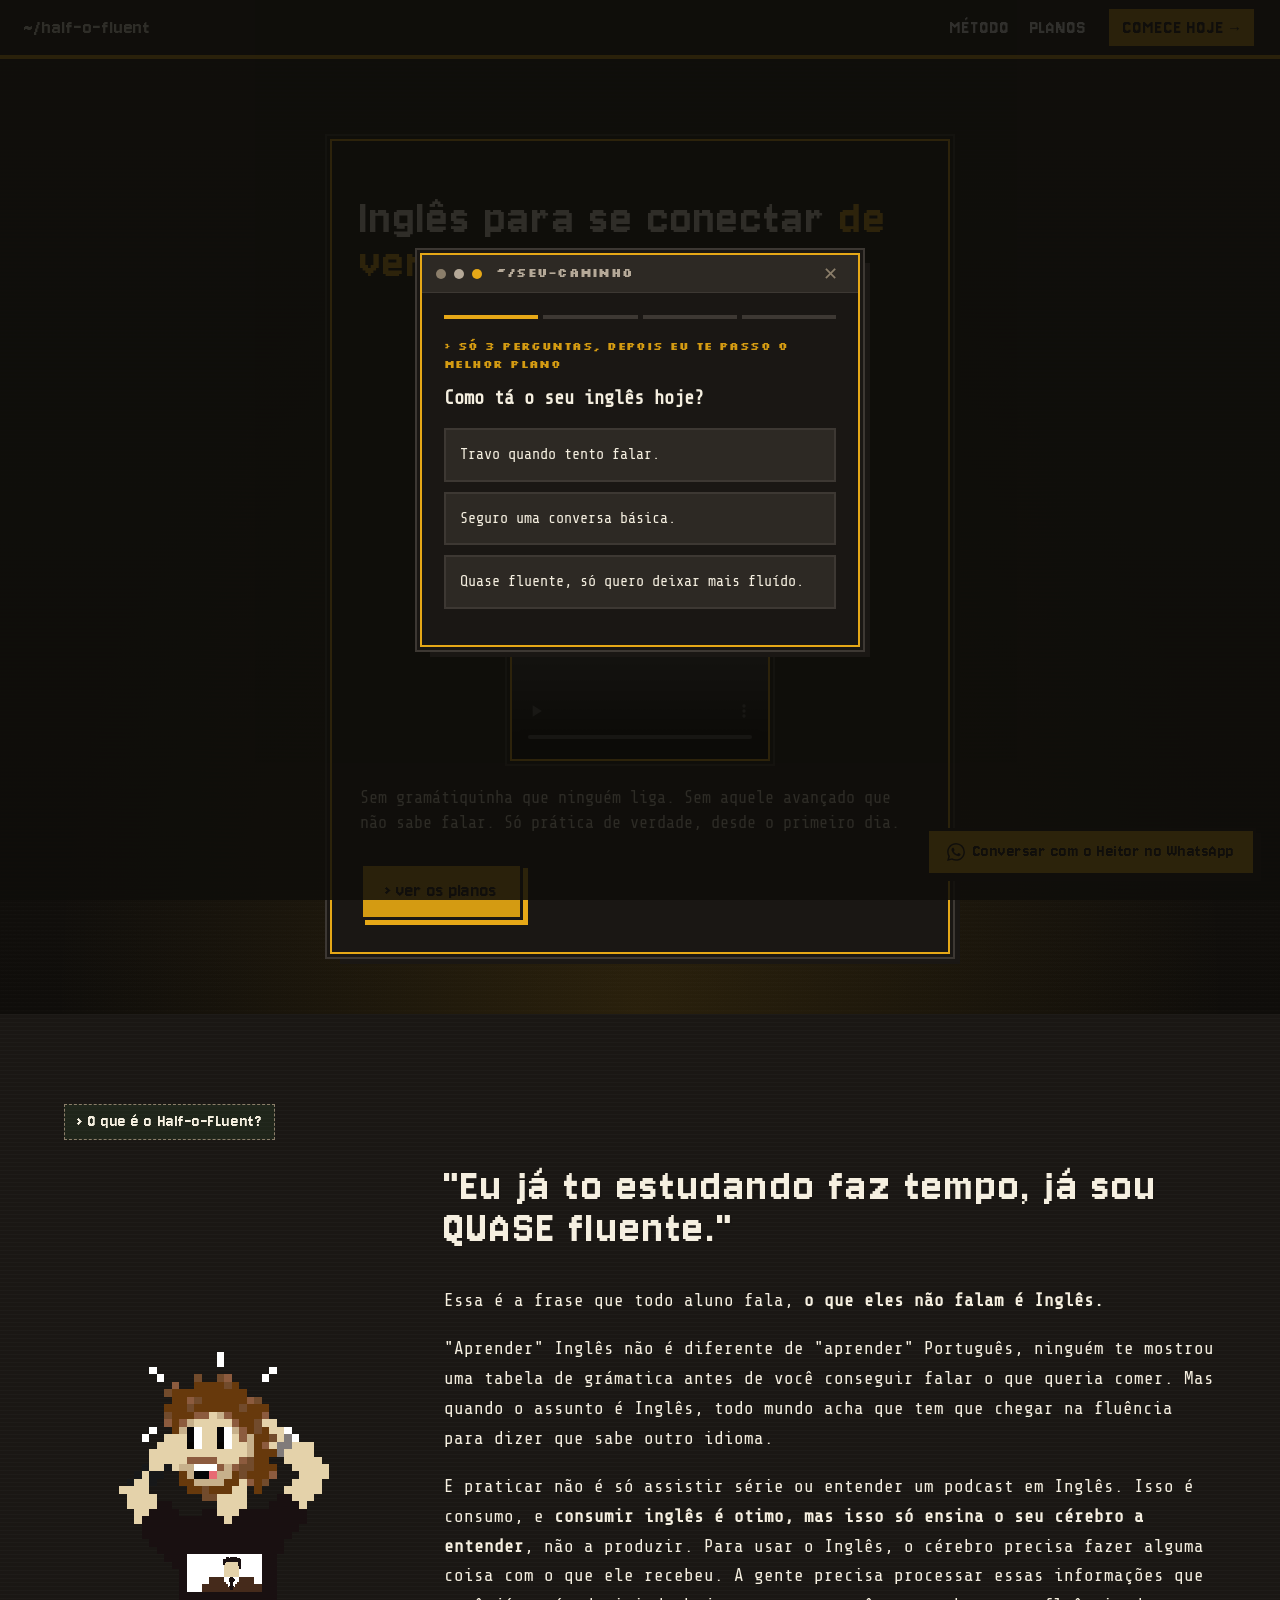
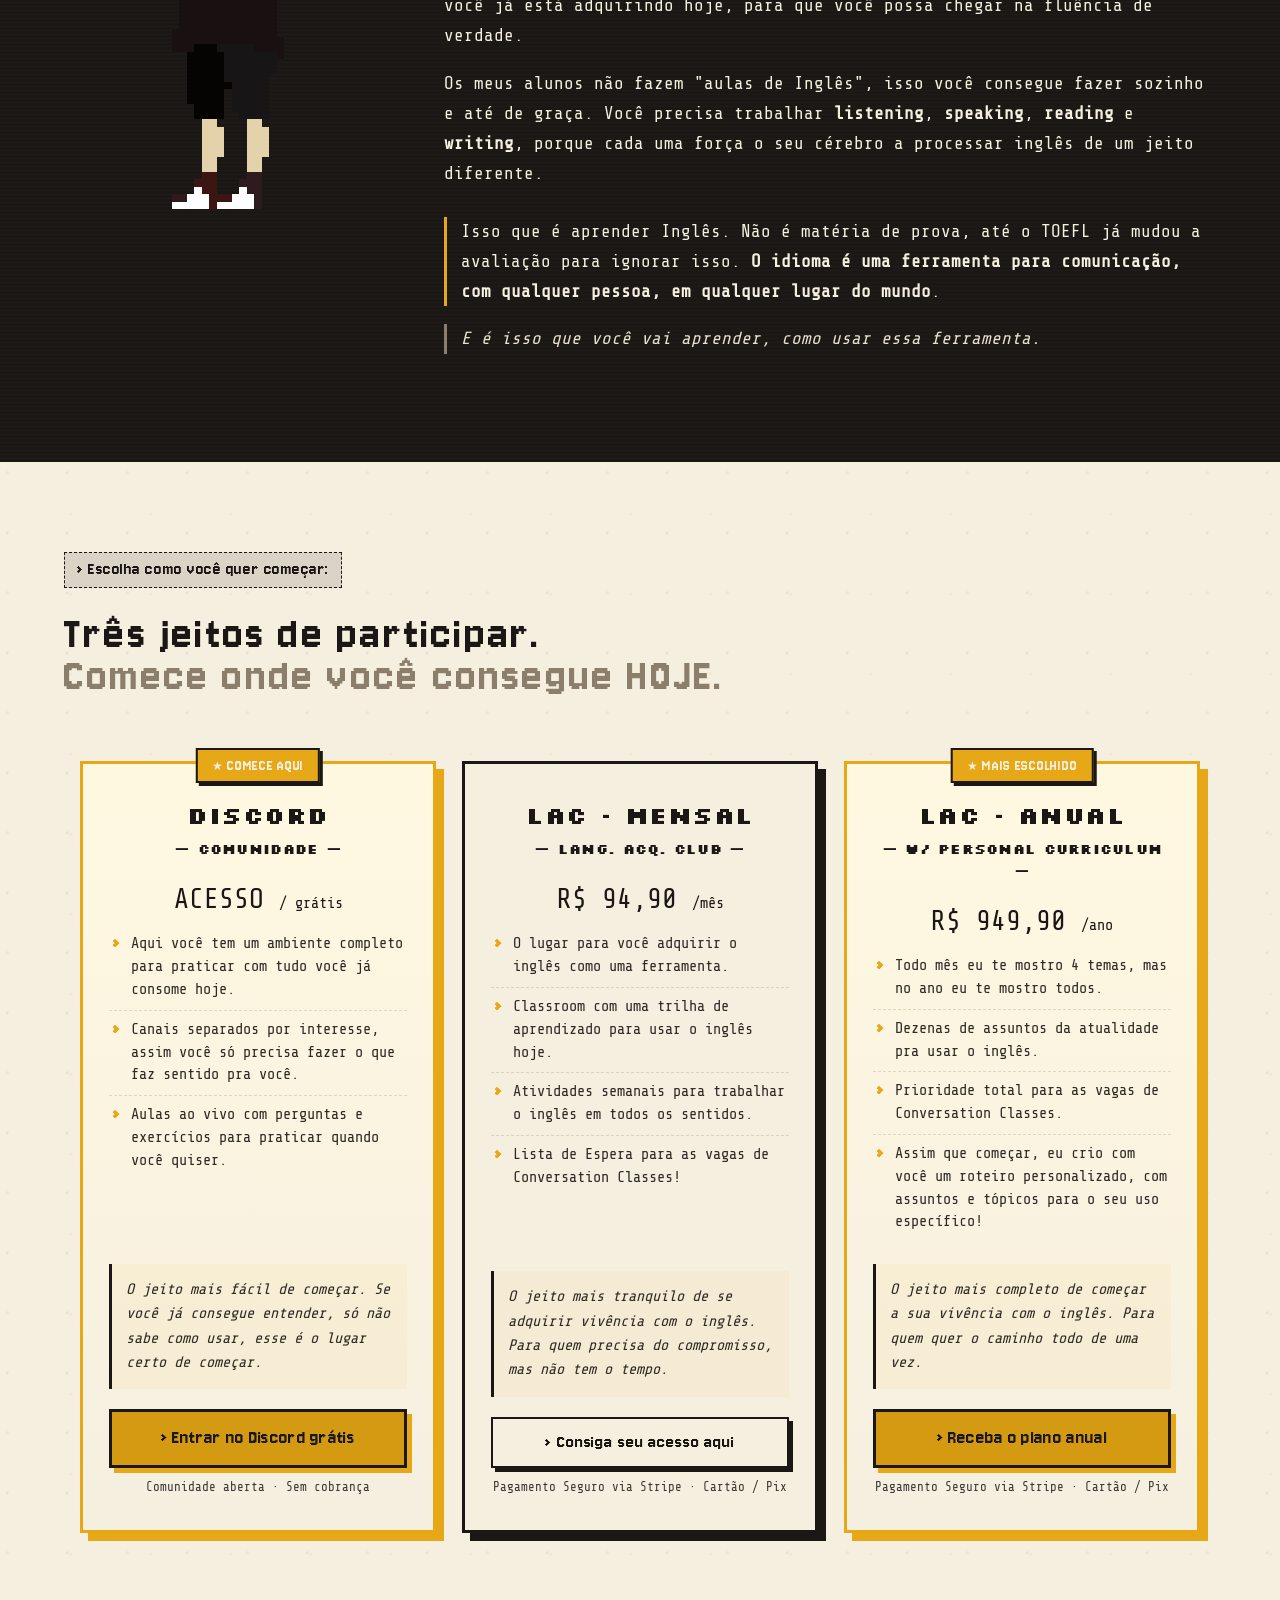
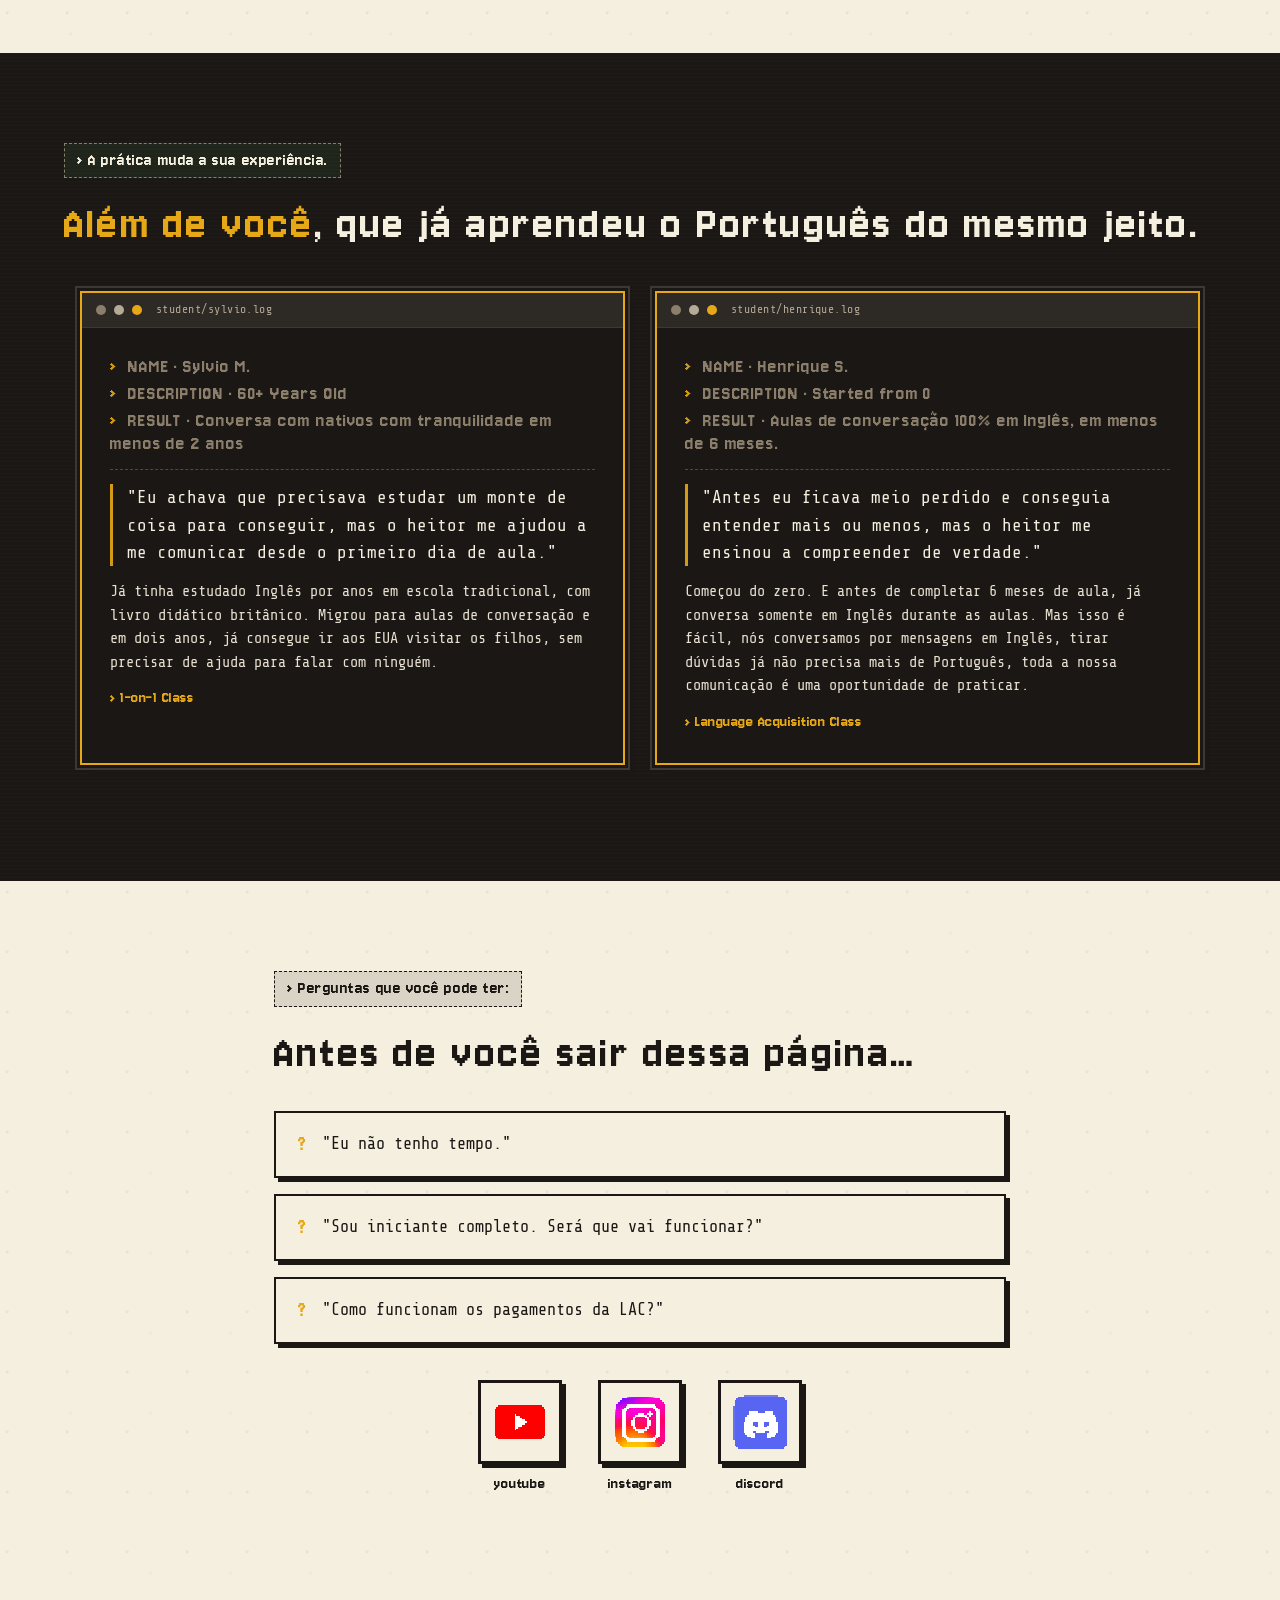
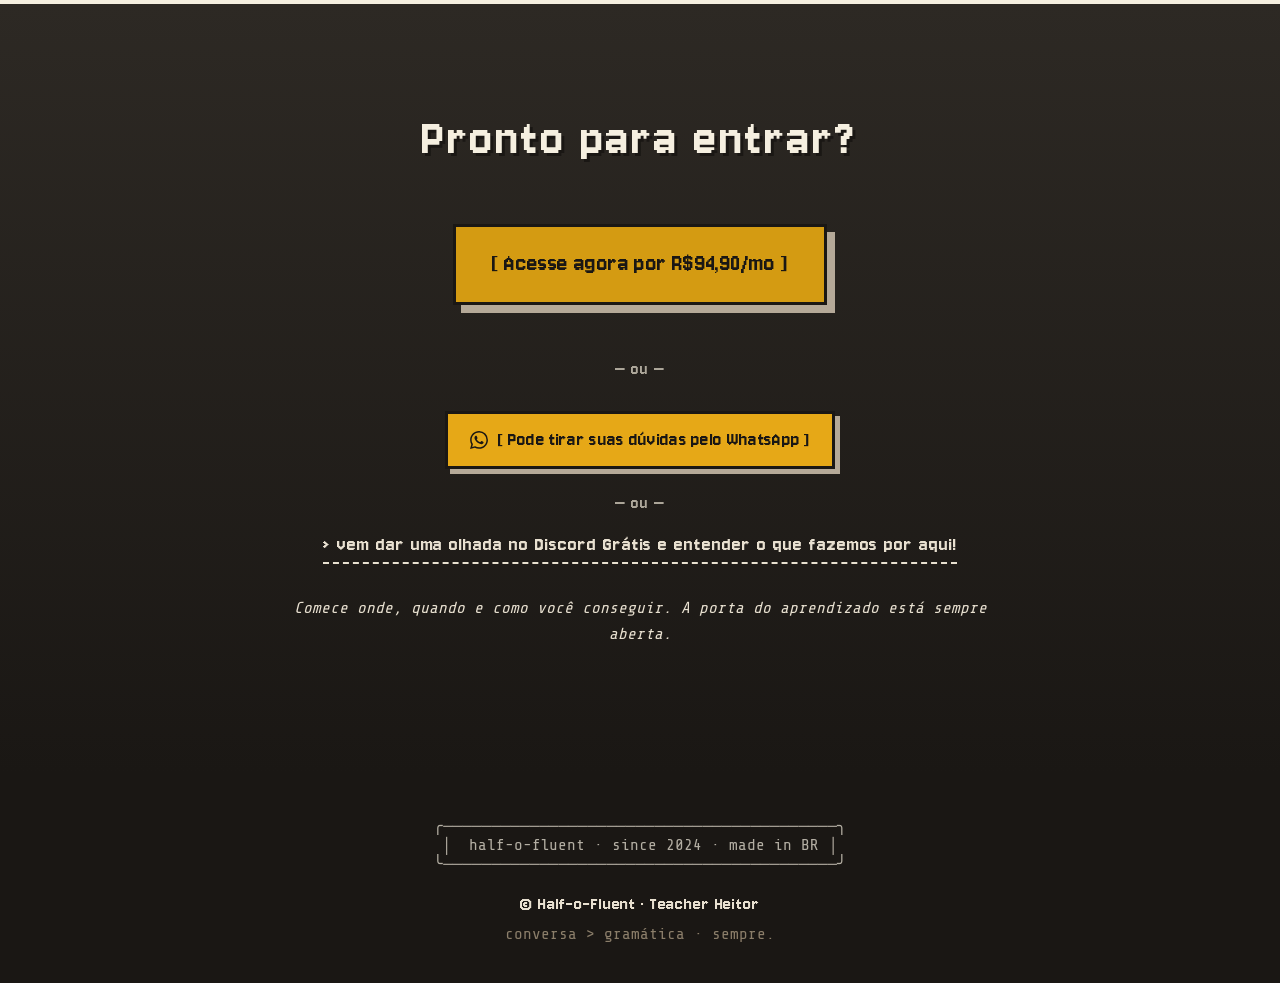
==== commit a036a797: "card copy: praticar, específico" ====
--- a/index.html
+++ b/index.html
@@ -365,7 +365,7 @@
                 <p class="biome-subtitle pixel-font">— Comunidade —</p>
                 <p class="biome-price body-font"> ACESSO <span class="biome-period">/ grátis</span></p>
                 <ul class="biome-list">
-                    <li>Aqui você tem um ambiente completo para práticar com tudo você já consome hoje.</li>
+                    <li>Aqui você tem um ambiente completo para praticar com tudo você já consome hoje.</li>
                     <li>Canais separados por interesse, assim você só precisa fazer o que faz sentido pra você.</li>
                     <li>Aulas ao vivo com perguntas e exercícios para praticar quando você quiser.</li>
                 </ul>
@@ -400,7 +400,7 @@
                     <li>Todo mês eu te mostro 4 temas, mas no ano eu te mostro todos.</li>
                     <li>Dezenas de assuntos da atualidade pra usar o inglês.</li>
                     <li>Prioridade total para as vagas de Conversation Classes.</li>
-                    <li>Assim que começar, eu crio com você um roteiro personalizado, com assuntos e tópicos para o seu uso especifico!</li>
+                    <li>Assim que começar, eu crio com você um roteiro personalizado, com assuntos e tópicos para o seu uso específico!</li>
                 </ul>
                 <p class="biome-pitch">O jeito mais completo de começar a sua vivência com o inglês. Para quem quer o caminho todo de uma vez.</p>
                 <a href="https://buy.stripe.com/4gM00k4Ds5pw4fJeQmbfO0b" class="btn-primary biome-cta pixel-font" target="_blank" rel="noopener" data-umami-event="lac_checkout_anual">› Receba o plano anual</a>
